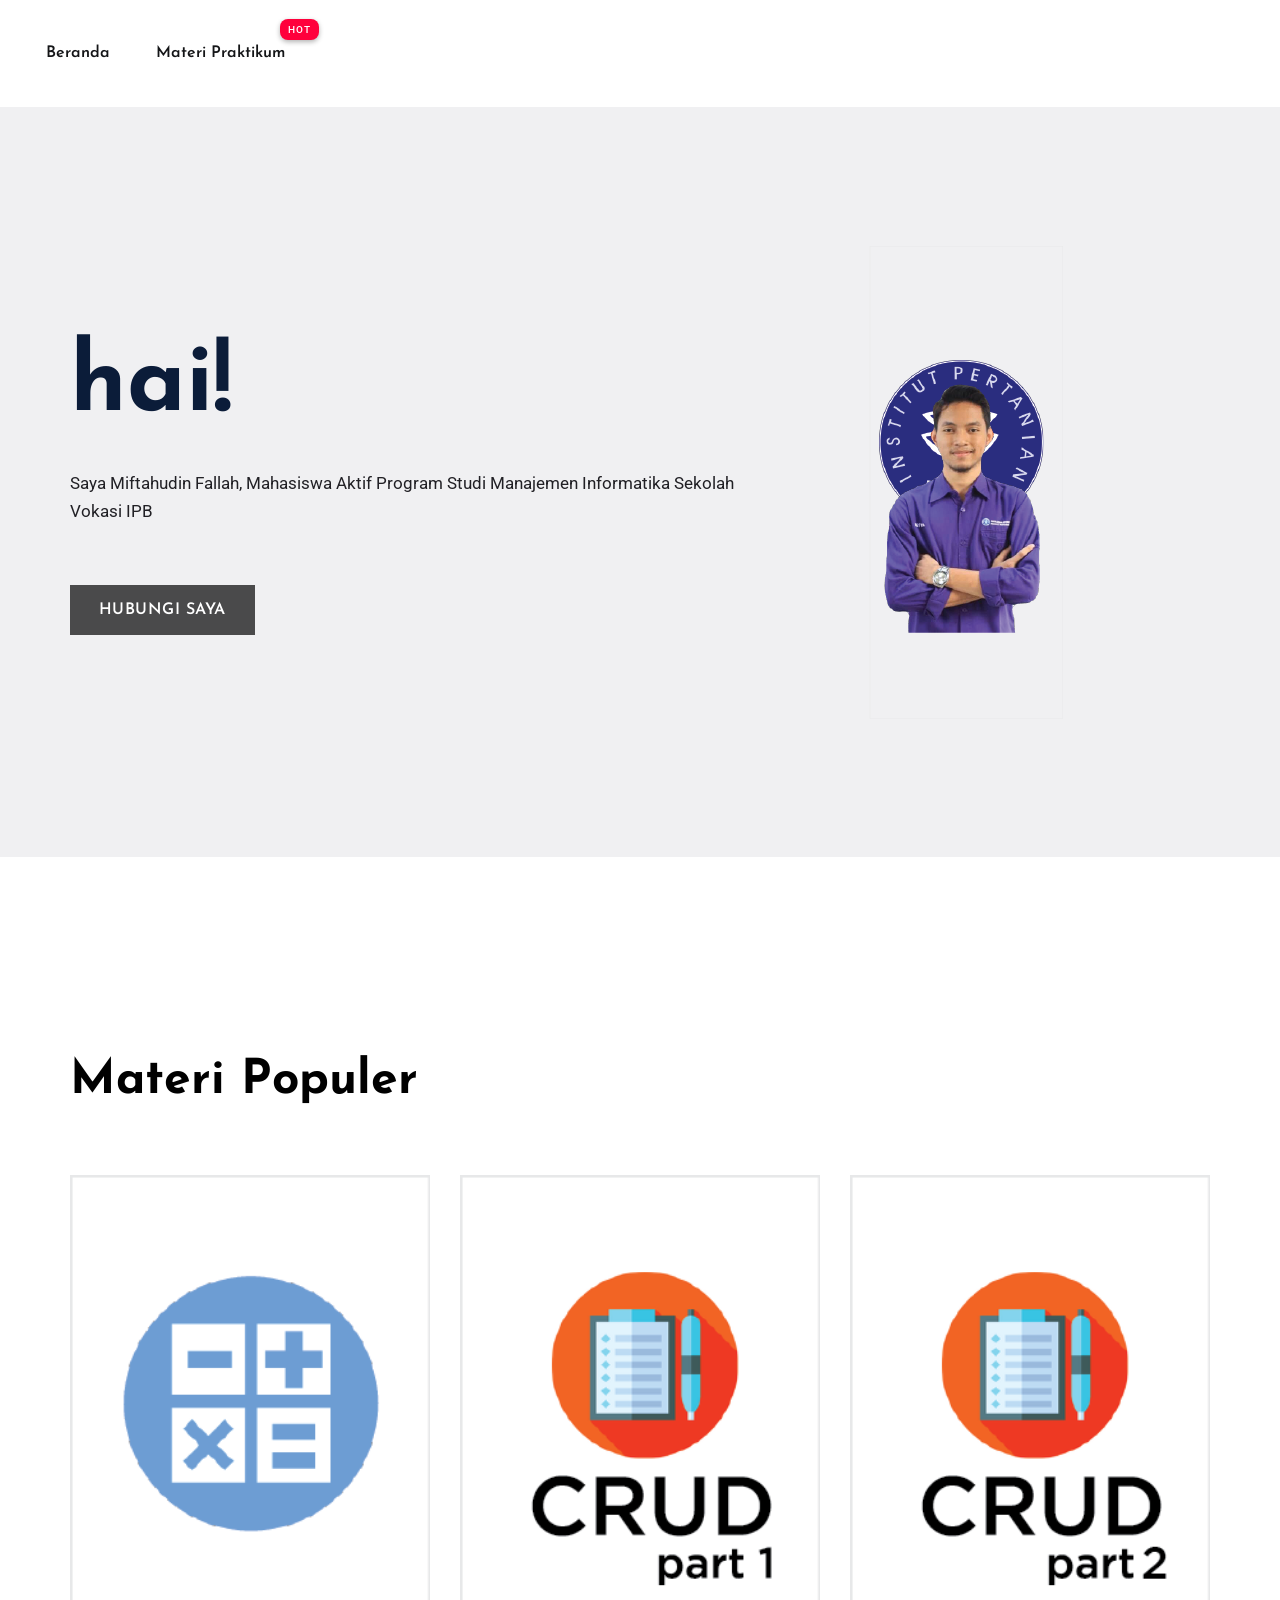
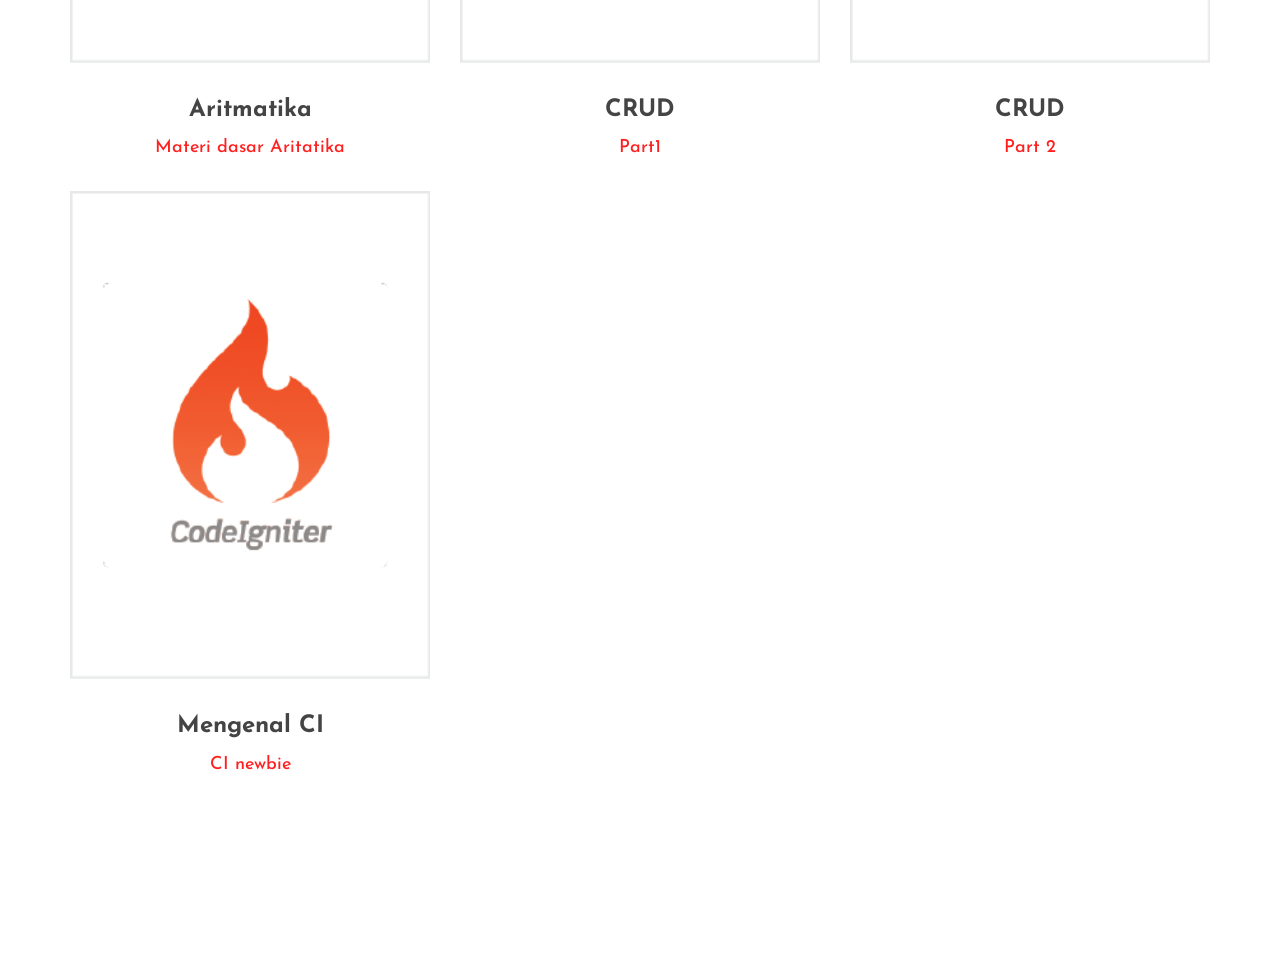
==== index.html @ 1480f1a8 "membuat file web hosting praktikum" ====
<!doctype html>
<html class="no-js" lang="zxx">
<head>
    <meta charset="utf-8">
    <meta http-equiv="x-ua-compatible" content="ie=edge">
    <title>Miftahfllh</title>
    <meta name="description" content="">
    <meta name="viewport" content="width=device-width, initial-scale=1">
    <link rel="manifest" href="site.webmanifest">
    <link rel="shortcut icon" type="image/x-icon" href="assets/img/favicon.ico">

    <!-- CSS here -->
    <link rel="stylesheet" href="assets/css/bootstrap.min.css">
    <link rel="stylesheet" href="assets/css/owl.carousel.min.css">
    <link rel="stylesheet" href="assets/css/flaticon.css">
    <link rel="stylesheet" href="assets/css/slicknav.css">
    <link rel="stylesheet" href="assets/css/animate.min.css">
    <link rel="stylesheet" href="assets/css/magnific-popup.css">
    <link rel="stylesheet" href="assets/css/fontawesome-all.min.css">
    <link rel="stylesheet" href="assets/css/themify-icons.css">
    <link rel="stylesheet" href="assets/css/slick.css">
    <link rel="stylesheet" href="assets/css/nice-select.css">
    <link rel="stylesheet" href="assets/css/style.css">
</head>

<body>
    <!--? Preloader Start -->
    <div id="preloader-active">
        <div class="preloader d-flex align-items-center justify-content-center">
            <div class="preloader-inner position-relative">
                <div class="preloader-circle"></div>
                <div class="preloader-img pere-text">
                    <img src="" alt="">
                </div>
            </div>
        </div>
    </div>
    <!-- Preloader Start -->
    <header>
        <!-- Header Start -->
        <div class="header-area">
            <div class="main-header header-sticky">
                <div class="container-fluid">
                    <div class="menu-wrapper">
                        <!-- Logo -->
                        <!--<div class="logo">
                            <a href="index.html"><img src=" alt="Responsive image"></a>
                        </div>-->
                        <!-- Main-menu -->
                        <div class="main-menu d-none d-lg-block">
                            <nav>                                                
                                <ul id="navigation">  
                                    <li><a href="index.html">Beranda</a></li>
                                    <li class="hot"><a href="#">Materi Praktikum</a>
                                        <ul class="submenu">
                                            <li><a href="prakt1_aritmatika/aritmatika.php"> Pertemuan 1 <b>Aritmatika</b></a></li>
                                            <li><a href="prakt2_crud/01_tampildata.php"> Pertemuan 2 <b>CRUD part1</b></a></li>
                                            <li><a href="prakt3_crud/01_tampildata.php"> Pertemuan 3 <b>CRUD part2</b></a></li>
                                            <li><a href="product_details.html"> Pertemuan 4 <b>Mengenal CI</b></a></li>
                                            
                                        </ul>
                                    </li>
                                    <!--<li><a href="blog.html">Blog</a>
                                        <ul class="submenu">
                                            <li><a href="blog.html">Blog</a></li>
                                            <li><a href="blog-details.html">Blog Details</a></li>
                                        </ul>
                                    </li>-->
                                </ul>
                            </nav>
                        </div>
                        <!-- Header Right -->

                        <!--<div class="header-right">
                            <ul>
                                <li>
                                    <div class="nav-search search-switch">
                                        <span class="flaticon-search"></span>
                                    </div>
                                </li>
                                <li> <a href="login.html"><span class="flaticon-user"></span></a></li>
                                <li><a href="cart.html"><span class="flaticon-shopping-cart"></span></a> </li>
                            </ul>
                        </div> -->
                    </div>
                    <!-- Mobile Menu -->
                    <div class="col-12">
                        <div class="mobile_menu d-block d-lg-none"></div>
                    </div>
                </div>
            </div>
        </div>
        <!-- Header End -->
    </header>
    <main>
        <!--? slider Area Start -->
        <div class="slider-area ">
            <div class="slider-active">
                <!-- Single Slider -->
                <div class="single-slider slider-height d-flex align-items-center slide-bg">
                    <div class="container">
                        <div class="row justify-content-between align-items-center">
                            <div class="col-xl-8 col-lg-8 col-md-8 col-sm-8">
                                <div class="hero__caption">
                                    <h1 data-animation="fadeInLeft" data-delay=".4s" data-duration="2000ms">hai!</h1>
                                    <p data-animation="fadeInLeft" data-delay=".7s" data-duration="2000ms">Saya Miftahudin Fallah, Mahasiswa Aktif Program Studi Manajemen Informatika Sekolah Vokasi IPB </p>
                                    <!-- Hero-btn -->
                                    <div class="hero__btn" data-animation="fadeInLeft" data-delay=".8s" data-duration="2000ms">
                                        <a href="https://wa.me/6285215002783" class="btn hero-btn">Hubungi Saya</a>
                                    </div>
                                </div>
                            </div>
                            <div class="col-xl-3 col-lg-3 col-md-4 col-sm-4 d-none d-sm-block">
                                <div class="hero__img" data-animation="bounceIn" data-delay=".4s">
                                    <img src="assets/img/hero/beranda.png" alt="Responsive image" class=" heartbeat">
                                </div>
                            </div>
                        </div>
                    </div>
                </div>
                <!-- Single Slider -->
                <div class="single-slider slider-height d-flex align-items-center slide-bg">
                    <div class="container">
                        <div class="row justify-content-between align-items-center">
                            <div class="col-xl-8 col-lg-8 col-md-8 col-sm-8">
                                <div class="hero__caption">
                                    <h3 data-animation="fadeInLeft" data-delay=".4s" data-duration="1000ms">Percaya tidak?</h3>
                                    <p data-animation="fadeInLeft" data-delay=".7s" data-duration="1000ms">Tidak ada yang tidak mungkin apabila kita bersungguh-sungguh "Manjadda Wajjadda"</p>
                                    <!-- Hero-btn -->
                                    <div class="hero__btn" data-animation="fadeInLeft" data-delay=".8s" data-duration="2000ms">
                                        <a href="https://wa.me/6285215002783" class="btn hero-btn">Hubungi Saya</a>
                                    </div>
                                </div>
                            </div>
                            <div class="col-xl-3 col-lg-3 col-md-4 col-sm-4 d-none d-sm-block">
                                <div class="hero__img" data-animation="bounceIn" data-delay=".4s">
                                    <img src="assets/img/hero/beranda.png" alt="Responsive image" class=" heartbeat">
                                </div>
                            </div>
                        </div>
                    </div>
                </div>
            </div>
        </div>
        <!-- slider Area End-->
        <!-- ? New Product Start -->
        <section class="new-product-area section-padding30">
            <div class="container">
                <!-- Section tittle -->
                <div class="row">
                    <div class="col-xl-12">
                        <div class="section-tittle mb-70">
                            <h2>Materi Populer</h2>
                        </div>
                    </div>
                </div>
                <div class="row">
                    <div class="col-xl-4 col-lg-4 col-md-6 col-sm-6">
                        <div class="single-new-pro mb-30 text-center">
                            <div class="product-img">
                                <img src="assets/img/hero/aritmatika.png" alt="">
                            </div>
                            <div class="product-caption">
                                <h3><a href="prakt1_aritmatika/aritmatika.php">Aritmatika</a></h3>
                                <span>Materi dasar Aritatika</span>
                            </div>
                        </div>
                    </div>
                    <div class="col-xl-4 col-lg-4 col-md-6 col-sm-6">
                        <div class="single-new-pro mb-30 text-center">
                            <div class="product-img">
                                <img src="assets/img/hero/crud1.png" alt="">
                            </div>
                            <div class="product-caption">
                                <h3><a href="prakt2_crud/01_tampildata.php">CRUD</a></h3>
                                <span>Part1</span>
                            </div>
                        </div>
                    </div>
                    <div class="col-xl-4 col-lg-4 col-md-6 col-sm-6">
                        <div class="single-new-pro mb-30 text-center">
                            <div class="product-img">
                                <img src="assets/img/hero/crud2.png" alt="">
                            </div>
                            <div class="product-caption">
                                <h3><a href="prakt3_crud/01_tampildata.php">CRUD</a></h3>
                                <span>Part 2</span>
                            </div>
                        </div>
                    </div>
                    <div class="col-xl-4 col-lg-4 col-md-6 col-sm-6">
                        <div class="single-new-pro mb-30 text-center">
                            <div class="product-img">
                                <img src="assets/img/hero/ci.png" alt="">
                            </div>
                            <div class="product-caption">
                                <h3><a href="prakt3_crud/01_tampildata.php">Mengenal CI</a></h3>
                                <span>CI newbie</span>
                            </div>
                        </div>
                    </div>
                </div>
            </div>
        </section>
        <!--  New Product End -->
        <!--? Video Area Start -->
        <!--<div class="video-area">
            <div class="container-fluid">
                <div class="row align-items-center">
                    <div class="col-lg-12">
                    <div class="video-wrap">
                        <div class="play-btn "><a class="popup-video" href="https://www.youtube.com/watch?v=KMc6DyEJp04"><i class="fas fa-play"></i></a></div>
                    </div>
                    </div>
                </div>
            </div>
        </div> -->
        <!-- Video Area End -->
    </main>
    <footer>
                
    </footer>
    <!--? Search model Begin -->
    <div class="search-model-box">
        <div class="h-100 d-flex align-items-center justify-content-center">
            <div class="search-close-btn">+</div>
            <form class="search-model-form">
                <input type="text" id="search-input" placeholder="Searching key.....">
            </form>
        </div>
    </div>
    <!-- Search model end -->

    <!-- JS here -->

    <script src="./assets/js/vendor/modernizr-3.5.0.min.js"></script>
    <!-- Jquery, Popper, Bootstrap -->
    <script src="./assets/js/vendor/jquery-1.12.4.min.js"></script>
    <script src="./assets/js/popper.min.js"></script>
    <script src="./assets/js/bootstrap.min.js"></script>
    <!-- Jquery Mobile Menu -->
    <script src="./assets/js/jquery.slicknav.min.js"></script>

    <!-- Jquery Slick , Owl-Carousel Plugins -->
    <script src="./assets/js/owl.carousel.min.js"></script>
    <script src="./assets/js/slick.min.js"></script>

    <!-- One Page, Animated-HeadLin -->
    <script src="./assets/js/wow.min.js"></script>
    <script src="./assets/js/animated.headline.js"></script>
    <script src="./assets/js/jquery.magnific-popup.js"></script>

    <!-- Scrollup, nice-select, sticky -->
    <script src="./assets/js/jquery.scrollUp.min.js"></script>
    <script src="./assets/js/jquery.nice-select.min.js"></script>
    <script src="./assets/js/jquery.sticky.js"></script>
    
    <!-- contact js -->
    <script src="./assets/js/contact.js"></script>
    <script src="./assets/js/jquery.form.js"></script>
    <script src="./assets/js/jquery.validate.min.js"></script>
    <script src="./assets/js/mail-script.js"></script>
    <script src="./assets/js/jquery.ajaxchimp.min.js"></script>
    
    <!-- Jquery Plugins, main Jquery -->	
    <script src="./assets/js/plugins.js"></script>
    <script src="./assets/js/main.js"></script>
    
</body>
</html>
---- assets/css/flaticon.css ----
/*
  	Flaticon icon font: Flaticon
  	Creation date: 19/04/2020 06:48
  	*/

@font-face {
  font-family: "Flaticon";
  src: url("../fonts/Flaticon.eot");
  src: url("../fonts/Flaticon.eot?#iefix") format("embedded-opentype"),
       url("../fonts/Flaticon.woff2") format("woff2"),
       url("../fonts/Flaticon.woff") format("woff"),
       url("../fonts/Flaticon.ttf") format("truetype"),
       url("../fonts/Flaticon.svg#Flaticon") format("svg");
  font-weight: normal;
  font-style: normal;
}

@media screen and (-webkit-min-device-pixel-ratio:0) {
  @font-face {
    font-family: "Flaticon";
    src: url("../fonts/Flaticon.svg#Flaticon") format("svg");
  }
}

[class^="flaticon-"]:before, [class*=" flaticon-"]:before,
[class^="flaticon-"]:after, [class*=" flaticon-"]:after {   
  font-family: Flaticon;
font-style: normal;
}

.flaticon-search:before { content: "\f100"; }
.flaticon-shopping-cart:before { content: "\f101"; }
.flaticon-user:before { content: "\f102"; }
.flaticon-heart:before { content: "\f103"; }
.flaticon-arrow:before { content: "\f104"; }
---- assets/css/themify-icons.css ----
@font-face {
	font-family: 'themify';
	src:url('../fonts/themify.eot?-fvbane');


	src:url('../fonts/themify.eot?#iefix-fvbane') format('embedded-opentype'),
		url('../fonts/themify.woff?-fvbane') format('woff'),
		url('../fonts/themify.ttf?-fvbane') format('truetype'),
		url('../fonts/themify.svg?-fvbane#themify') format('svg');
	font-weight: normal;
	font-style: normal;
}

[class^="ti-"], [class*=" ti-"] {
	font-family: 'themify';
	speak: none;
	font-style: normal;
	font-weight: normal;
	font-variant: normal;
	text-transform: none;
	line-height: 1;

	/* Better Font Rendering =========== */
	-webkit-font-smoothing: antialiased;
	-moz-osx-font-smoothing: grayscale;
}

.ti-wand:before {
	content: "\e600";
}
.ti-volume:before {
	content: "\e601";
}
.ti-user:before {
	content: "\e602";
}
.ti-unlock:before {
	content: "\e603";
}
.ti-unlink:before {
	content: "\e604";
}
.ti-trash:before {
	content: "\e605";
}
.ti-thought:before {
	content: "\e606";
}
.ti-target:before {
	content: "\e607";
}
.ti-tag:before {
	content: "\e608";
}
.ti-tablet:before {
	content: "\e609";
}
.ti-star:before {
	content: "\e60a";
}
.ti-spray:before {
	content: "\e60b";
}
.ti-signal:before {
	content: "\e60c";
}
.ti-shopping-cart:before {
	content: "\e60d";
}
.ti-shopping-cart-full:before {
	content: "\e60e";
}
.ti-settings:before {
	content: "\e60f";
}
.ti-search:before {
	content: "\e610";
}
.ti-zoom-in:before {
	content: "\e611";
}
.ti-zoom-out:before {
	content: "\e612";
}
.ti-cut:before {
	content: "\e613";
}
.ti-ruler:before {
	content: "\e614";
}
.ti-ruler-pencil:before {
	content: "\e615";
}
.ti-ruler-alt:before {
	content: "\e616";
}
.ti-bookmark:before {
	content: "\e617";
}
.ti-bookmark-alt:before {
	content: "\e618";
}
.ti-reload:before {
	content: "\e619";
}
.ti-plus:before {
	content: "\e61a";
}
.ti-pin:before {
	content: "\e61b";
}
.ti-pencil:before {
	content: "\e61c";
}
.ti-pencil-alt:before {
	content: "\e61d";
}
.ti-paint-roller:before {
	content: "\e61e";
}
.ti-paint-bucket:before {
	content: "\e61f";
}
.ti-na:before {
	content: "\e620";
}
.ti-mobile:before {
	content: "\e621";
}
.ti-minus:before {
	content: "\e622";
}
.ti-medall:before {
	content: "\e623";
}
.ti-medall-alt:before {
	content: "\e624";
}
.ti-marker:before {
	content: "\e625";
}
.ti-marker-alt:before {
	content: "\e626";
}
.ti-arrow-up:before {
	content: "\e627";
}
.ti-arrow-right:before {
	content: "\e628";
}
.ti-arrow-left:before {
	content: "\e629";
}
.ti-arrow-down:before {
	content: "\e62a";
}
.ti-lock:before {
	content: "\e62b";
}
.ti-location-arrow:before {
	content: "\e62c";
}
.ti-link:before {
	content: "\e62d";
}
.ti-layout:before {
	content: "\e62e";
}
.ti-layers:before {
	content: "\e62f";
}
.ti-layers-alt:before {
	content: "\e630";
}
.ti-key:before {
	content: "\e631";
}
.ti-import:before {
	content: "\e632";
}
.ti-image:before {
	content: "\e633";
}
.ti-heart:before {
	content: "\e634";
}
.ti-heart-broken:before {
	content: "\e635";
}
.ti-hand-stop:before {
	content: "\e636";
}
.ti-hand-open:before {
	content: "\e637";
}
.ti-hand-drag:before {
	content: "\e638";
}
.ti-folder:before {
	content: "\e639";
}
.ti-flag:before {
	content: "\e63a";
}
.ti-flag-alt:before {
	content: "\e63b";
}
.ti-flag-alt-2:before {
	content: "\e63c";
}
.ti-eye:before {
	content: "\e63d";
}
.ti-export:before {
	content: "\e63e";
}
.ti-exchange-vertical:before {
	content: "\e63f";
}
.ti-desktop:before {
	content: "\e640";
}
.ti-cup:before {
	content: "\e641";
}
.ti-crown:before {
	content: "\e642";
}
.ti-comments:before {
	content: "\e643";
}
.ti-comment:before {
	content: "\e644";
}
.ti-comment-alt:before {
	content: "\e645";
}
.ti-close:before {
	content: "\e646";
}
.ti-clip:before {
	content: "\e647";
}
.ti-angle-up:before {
	content: "\e648";
}
.ti-angle-right:before {
	content: "\e649";
}
.ti-angle-left:before {
	content: "\e64a";
}
.ti-angle-down:before {
	content: "\e64b";
}
.ti-check:before {
	content: "\e64c";
}
.ti-check-box:before {
	content: "\e64d";
}
.ti-camera:before {
	content: "\e64e";
}
.ti-announcement:before {
	content: "\e64f";
}
.ti-brush:before {
	content: "\e650";
}
.ti-briefcase:before {
	content: "\e651";
}
.ti-bolt:before {
	content: "\e652";
}
.ti-bolt-alt:before {
	content: "\e653";
}
.ti-blackboard:before {
	content: "\e654";
}
.ti-bag:before {
	content: "\e655";
}
.ti-move:before {
	content: "\e656";
}
.ti-arrows-vertical:before {
	content: "\e657";
}
.ti-arrows-horizontal:before {
	content: "\e658";
}
.ti-fullscreen:before {
	content: "\e659";
}
.ti-arrow-top-right:before {
	content: "\e65a";
}
.ti-arrow-top-left:before {
	content: "\e65b";
}
.ti-arrow-circle-up:before {
	content: "\e65c";
}
.ti-arrow-circle-right:before {
	content: "\e65d";
}
.ti-arrow-circle-left:before {
	content: "\e65e";
}
.ti-arrow-circle-down:before {
	content: "\e65f";
}
.ti-angle-double-up:before {
	content: "\e660";
}
.ti-angle-double-right:before {
	content: "\e661";
}
.ti-angle-double-left:before {
	content: "\e662";
}
.ti-angle-double-down:before {
	content: "\e663";
}
.ti-zip:before {
	content: "\e664";
}
.ti-world:before {
	content: "\e665";
}
.ti-wheelchair:before {
	content: "\e666";
}
.ti-view-list:before {
	content: "\e667";
}
.ti-view-list-alt:before {
	content: "\e668";
}
.ti-view-grid:before {
	content: "\e669";
}
.ti-uppercase:before {
	content: "\e66a";
}
.ti-upload:before {
	content: "\e66b";
}
.ti-underline:before {
	content: "\e66c";
}
.ti-truck:before {
	content: "\e66d";
}
.ti-timer:before {
	content: "\e66e";
}
.ti-ticket:before {
	content: "\e66f";
}
.ti-thumb-up:before {
	content: "\e670";
}
.ti-thumb-down:before {
	content: "\e671";
}
.ti-text:before {
	content: "\e672";
}
.ti-stats-up:before {
	content: "\e673";
}
.ti-stats-down:before {
	content: "\e674";
}
.ti-split-v:before {
	content: "\e675";
}
.ti-split-h:before {
	content: "\e676";
}
.ti-smallcap:before {
	content: "\e677";
}
.ti-shine:before {
	content: "\e678";
}
.ti-shift-right:before {
	content: "\e679";
}
.ti-shift-left:before {
	content: "\e67a";
}
.ti-shield:before {
	content: "\e67b";
}
.ti-notepad:before {
	content: "\e67c";
}
.ti-server:before {
	content: "\e67d";
}
.ti-quote-right:before {
	content: "\e67e";
}
.ti-quote-left:before {
	content: "\e67f";
}
.ti-pulse:before {
	content: "\e680";
}
.ti-printer:before {
	content: "\e681";
}
.ti-power-off:before {
	content: "\e682";
}
.ti-plug:before {
	content: "\e683";
}
.ti-pie-chart:before {
	content: "\e684";
}
.ti-paragraph:before {
	content: "\e685";
}
.ti-panel:before {
	content: "\e686";
}
.ti-package:before {
	content: "\e687";
}
.ti-music:before {
	content: "\e688";
}
.ti-music-alt:before {
	content: "\e689";
}
.ti-mouse:before {
	content: "\e68a";
}
.ti-mouse-alt:before {
	content: "\e68b";
}
.ti-money:before {
	content: "\e68c";
}
.ti-microphone:before {
	content: "\e68d";
}
.ti-menu:before {
	content: "\e68e";
}
.ti-menu-alt:before {
	content: "\e68f";
}
.ti-map:before {
	content: "\e690";
}
.ti-map-alt:before {
	content: "\e691";
}
.ti-loop:before {
	content: "\e692";
}
.ti-location-pin:before {
	content: "\e693";
}
.ti-list:before {
	content: "\e694";
}
.ti-light-bulb:before {
	content: "\e695";
}
.ti-Italic:before {
	content: "\e696";
}
.ti-info:before {
	content: "\e697";
}
.ti-infinite:before {
	content: "\e698";
}
.ti-id-badge:before {
	content: "\e699";
}
.ti-hummer:before {
	content: "\e69a";
}
.ti-home:before {
	content: "\e69b";
}
.ti-help:before {
	content: "\e69c";
}
.ti-headphone:before {
	content: "\e69d";
}
.ti-harddrives:before {
	content: "\e69e";
}
.ti-harddrive:before {
	content: "\e69f";
}
.ti-gift:before {
	content: "\e6a0";
}
.ti-game:before {
	content: "\e6a1";
}
.ti-filter:before {
	content: "\e6a2";
}
.ti-files:before {
	content: "\e6a3";
}
.ti-file:before {
	content: "\e6a4";
}
.ti-eraser:before {
	content: "\e6a5";
}
.ti-envelope:before {
	content: "\e6a6";
}
.ti-download:before {
	content: "\e6a7";
}
.ti-direction:before {
	content: "\e6a8";
}
.ti-direction-alt:before {
	content: "\e6a9";
}
.ti-dashboard:before {
	content: "\e6aa";
}
.ti-control-stop:before {
	content: "\e6ab";
}
.ti-control-shuffle:before {
	content: "\e6ac";
}
.ti-control-play:before {
	content: "\e6ad";
}
.ti-control-pause:before {
	content: "\e6ae";
}
.ti-control-forward:before {
	content: "\e6af";
}
.ti-control-backward:before {
	content: "\e6b0";
}
.ti-cloud:before {
	content: "\e6b1";
}
.ti-cloud-up:before {
	content: "\e6b2";
}
.ti-cloud-down:before {
	content: "\e6b3";
}
.ti-clipboard:before {
	content: "\e6b4";
}
.ti-car:before {
	content: "\e6b5";
}
.ti-calendar:before {
	content: "\e6b6";
}
.ti-book:before {
	content: "\e6b7";
}
.ti-bell:before {
	content: "\e6b8";
}
.ti-basketball:before {
	content: "\e6b9";
}
.ti-bar-chart:before {
	content: "\e6ba";
}
.ti-bar-chart-alt:before {
	content: "\e6bb";
}
.ti-back-right:before {
	content: "\e6bc";
}
.ti-back-left:before {
	content: "\e6bd";
}
.ti-arrows-corner:before {
	content: "\e6be";
}
.ti-archive:before {
	content: "\e6bf";
}
.ti-anchor:before {
	content: "\e6c0";
}
.ti-align-right:before {
	content: "\e6c1";
}
.ti-align-left:before {
	content: "\e6c2";
}
.ti-align-justify:before {
	content: "\e6c3";
}
.ti-align-center:before {
	content: "\e6c4";
}
.ti-alert:before {
	content: "\e6c5";
}
.ti-alarm-clock:before {
	content: "\e6c6";
}
.ti-agenda:before {
	content: "\e6c7";
}
.ti-write:before {
	content: "\e6c8";
}
.ti-window:before {
	content: "\e6c9";
}
.ti-widgetized:before {
	content: "\e6ca";
}
.ti-widget:before {
	content: "\e6cb";
}
.ti-widget-alt:before {
	content: "\e6cc";
}
.ti-wallet:before {
	content: "\e6cd";
}
.ti-video-clapper:before {
	content: "\e6ce";
}
.ti-video-camera:before {
	content: "\e6cf";
}
.ti-vector:before {
	content: "\e6d0";
}
.ti-themify-logo:before {
	content: "\e6d1";
}
.ti-themify-favicon:before {
	content: "\e6d2";
}
.ti-themify-favicon-alt:before {
	content: "\e6d3";
}
.ti-support:before {
	content: "\e6d4";
}
.ti-stamp:before {
	content: "\e6d5";
}
.ti-split-v-alt:before {
	content: "\e6d6";
}
.ti-slice:before {
	content: "\e6d7";
}
.ti-shortcode:before {
	content: "\e6d8";
}
.ti-shift-right-alt:before {
	content: "\e6d9";
}
.ti-shift-left-alt:before {
	content: "\e6da";
}
.ti-ruler-alt-2:before {
	content: "\e6db";
}
.ti-receipt:before {
	content: "\e6dc";
}
.ti-pin2:before {
	content: "\e6dd";
}
.ti-pin-alt:before {
	content: "\e6de";
}
.ti-pencil-alt2:before {
	content: "\e6df";
}
.ti-palette:before {
	content: "\e6e0";
}
.ti-more:before {
	content: "\e6e1";
}
.ti-more-alt:before {
	content: "\e6e2";
}
.ti-microphone-alt:before {
	content: "\e6e3";
}
.ti-magnet:before {
	content: "\e6e4";
}
.ti-line-double:before {
	content: "\e6e5";
}
.ti-line-dotted:before {
	content: "\e6e6";
}
.ti-line-dashed:before {
	content: "\e6e7";
}
.ti-layout-width-full:before {
	content: "\e6e8";
}
.ti-layout-width-default:before {
	content: "\e6e9";
}
.ti-layout-width-default-alt:before {
	content: "\e6ea";
}
.ti-layout-tab:before {
	content: "\e6eb";
}
.ti-layout-tab-window:before {
	content: "\e6ec";
}
.ti-layout-tab-v:before {
	content: "\e6ed";
}
.ti-layout-tab-min:before {
	content: "\e6ee";
}
.ti-layout-slider:before {
	content: "\e6ef";
}
.ti-layout-slider-alt:before {
	content: "\e6f0";
}
.ti-layout-sidebar-right:before {
	content: "\e6f1";
}
.ti-layout-sidebar-none:before {
	content: "\e6f2";
}
.ti-layout-sidebar-left:before {
	content: "\e6f3";
}
.ti-layout-placeholder:before {
	content: "\e6f4";
}
.ti-layout-menu:before {
	content: "\e6f5";
}
.ti-layout-menu-v:before {
	content: "\e6f6";
}
.ti-layout-menu-separated:before {
	content: "\e6f7";
}
.ti-layout-menu-full:before {
	content: "\e6f8";
}
.ti-layout-media-right-alt:before {
	content: "\e6f9";
}
.ti-layout-media-right:before {
	content: "\e6fa";
}
.ti-layout-media-overlay:before {
	content: "\e6fb";
}
.ti-layout-media-overlay-alt:before {
	content: "\e6fc";
}
.ti-layout-media-overlay-alt-2:before {
	content: "\e6fd";
}
.ti-layout-media-left-alt:before {
	content: "\e6fe";
}
.ti-layout-media-left:before {
	content: "\e6ff";
}
.ti-layout-media-center-alt:before {
	content: "\e700";
}
.ti-layout-media-center:before {
	content: "\e701";
}
.ti-layout-list-thumb:before {
	content: "\e702";
}
.ti-layout-list-thumb-alt:before {
	content: "\e703";
}
.ti-layout-list-post:before {
	content: "\e704";
}
.ti-layout-list-large-image:before {
	content: "\e705";
}
.ti-layout-line-solid:before {
	content: "\e706";
}
.ti-layout-grid4:before {
	content: "\e707";
}
.ti-layout-grid3:before {
	content: "\e708";
}
.ti-layout-grid2:before {
	content: "\e709";
}
.ti-layout-grid2-thumb:before {
	content: "\e70a";
}
.ti-layout-cta-right:before {
	content: "\e70b";
}
.ti-layout-cta-left:before {
	content: "\e70c";
}
.ti-layout-cta-center:before {
	content: "\e70d";
}
.ti-layout-cta-btn-right:before {
	content: "\e70e";
}
.ti-layout-cta-btn-left:before {
	content: "\e70f";
}
.ti-layout-column4:before {
	content: "\e710";
}
.ti-layout-column3:before {
	content: "\e711";
}
.ti-layout-column2:before {
	content: "\e712";
}
.ti-layout-accordion-separated:before {
	content: "\e713";
}
.ti-layout-accordion-merged:before {
	content: "\e714";
}
.ti-layout-accordion-list:before {
	content: "\e715";
}
.ti-ink-pen:before {
	content: "\e716";
}
.ti-info-alt:before {
	content: "\e717";
}
.ti-help-alt:before {
	content: "\e718";
}
.ti-headphone-alt:before {
	content: "\e719";
}
.ti-hand-point-up:before {
	content: "\e71a";
}
.ti-hand-point-right:before {
	content: "\e71b";
}
.ti-hand-point-left:before {
	content: "\e71c";
}
.ti-hand-point-down:before {
	content: "\e71d";
}
.ti-gallery:before {
	content: "\e71e";
}
.ti-face-smile:before {
	content: "\e71f";
}
.ti-face-sad:before {
	content: "\e720";
}
.ti-credit-card:before {
	content: "\e721";
}
.ti-control-skip-forward:before {
	content: "\e722";
}
.ti-control-skip-backward:before {
	content: "\e723";
}
.ti-control-record:before {
	content: "\e724";
}
.ti-control-eject:before {
	content: "\e725";
}
.ti-comments-smiley:before {
	content: "\e726";
}
.ti-brush-alt:before {
	content: "\e727";
}
.ti-youtube:before {
	content: "\e728";
}
.ti-vimeo:before {
	content: "\e729";
}
.ti-twitter:before {
	content: "\e72a";
}
.ti-time:before {
	content: "\e72b";
}
.ti-tumblr:before {
	content: "\e72c";
}
.ti-skype:before {
	content: "\e72d";
}
.ti-share:before {
	content: "\e72e";
}
.ti-share-alt:before {
	content: "\e72f";
}
.ti-rocket:before {
	content: "\e730";
}
.ti-pinterest:before {
	content: "\e731";
}
.ti-new-window:before {
	content: "\e732";
}
.ti-microsoft:before {
	content: "\e733";
}
.ti-list-ol:before {
	content: "\e734";
}
.ti-linkedin:before {
	content: "\e735";
}
.ti-layout-sidebar-2:before {
	content: "\e736";
}
.ti-layout-grid4-alt:before {
	content: "\e737";
}
.ti-layout-grid3-alt:before {
	content: "\e738";
}
.ti-layout-grid2-alt:before {
	content: "\e739";
}
.ti-layout-column4-alt:before {
	content: "\e73a";
}
.ti-layout-column3-alt:before {
	content: "\e73b";
}
.ti-layout-column2-alt:before {
	content: "\e73c";
}
.ti-instagram:before {
	content: "\e73d";
}
.ti-google:before {
	content: "\e73e";
}
.ti-github:before {
	content: "\e73f";
}
.ti-flickr:before {
	content: "\e740";
}
.ti-facebook:before {
	content: "\e741";
}
.ti-dropbox:before {
	content: "\e742";
}
.ti-dribbble:before {
	content: "\e743";
}
.ti-apple:before {
	content: "\e744";
}
.ti-android:before {
	content: "\e745";
}
.ti-save:before {
	content: "\e746";
}
.ti-save-alt:before {
	content: "\e747";
}
.ti-yahoo:before {
	content: "\e748";
}
.ti-wordpress:before {
	content: "\e749";
}
.ti-vimeo-alt:before {
	content: "\e74a";
}
.ti-twitter-alt:before {
	content: "\e74b";
}
.ti-tumblr-alt:before {
	content: "\e74c";
}
.ti-trello:before {
	content: "\e74d";
}
.ti-stack-overflow:before {
	content: "\e74e";
}
.ti-soundcloud:before {
	content: "\e74f";
}
.ti-sharethis:before {
	content: "\e750";
}
.ti-sharethis-alt:before {
	content: "\e751";
}
.ti-reddit:before {
	content: "\e752";
}
.ti-pinterest-alt:before {
	content: "\e753";
}
.ti-microsoft-alt:before {
	content: "\e754";
}
.ti-linux:before {
	content: "\e755";
}
.ti-jsfiddle:before {
	content: "\e756";
}
.ti-joomla:before {
	content: "\e757";
}
.ti-html5:before {
	content: "\e758";
}
.ti-flickr-alt:before {
	content: "\e759";
}
.ti-email:before {
	content: "\e75a";
}
.ti-drupal:before {
	content: "\e75b";
}
.ti-dropbox-alt:before {
	content: "\e75c";
}
.ti-css3:before {
	content: "\e75d";
}
.ti-rss:before {
	content: "\e75e";
}
.ti-rss-alt:before {
	content: "\e75f";
}
---- assets/css/nice-select.css ----
.nice-select {
  -webkit-tap-highlight-color: transparent;
  background-color: #fff;
  border-radius: 5px;
  border: solid 1px #e8e8e8;
  box-sizing: border-box;
  clear: both;
  cursor: pointer;
  display: block;
  float: left;
  font-family: inherit;
  font-size: 14px;
  font-weight: normal;
  height: 42px;
  line-height: 40px;
  outline: none;
  padding-left: 18px;
  padding-right: 30px;
  position: relative;
  text-align: left !important;
  -webkit-transition: all 0.2s ease-in-out;
  transition: all 0.2s ease-in-out;
  -webkit-user-select: none;
     -moz-user-select: none;
      -ms-user-select: none;
          user-select: none;
  white-space: nowrap;
  width: auto; }
  .nice-select:hover {
    border-color: #dbdbdb; }
  .nice-select:active, .nice-select.open, .nice-select:focus {
    border-color: #999; }
  .nice-select:after {
    border-bottom: 2px solid #999;
    border-right: 2px solid #999;
    content: '';
    display: block;
    height: 5px;
    margin-top: -4px;
    pointer-events: none;
    position: absolute;
    right: 12px;
    top: 50%;
    -webkit-transform-origin: 66% 66%;
        -ms-transform-origin: 66% 66%;
            transform-origin: 66% 66%;
    -webkit-transform: rotate(45deg);
        -ms-transform: rotate(45deg);
            transform: rotate(45deg);
    -webkit-transition: all 0.15s ease-in-out;
    transition: all 0.15s ease-in-out;
    width: 5px; }
  .nice-select.open:after {
    -webkit-transform: rotate(-135deg);
        -ms-transform: rotate(-135deg);
            transform: rotate(-135deg); }
  .nice-select.open .list {
    opacity: 1;
    pointer-events: auto;
    -webkit-transform: scale(1) translateY(0);
        -ms-transform: scale(1) translateY(0);
            transform: scale(1) translateY(0); }
  .nice-select.disabled {
    border-color: #ededed;
    color: #999;
    pointer-events: none; }
    .nice-select.disabled:after {
      border-color: #cccccc; }
  .nice-select.wide {
    width: 100%; }
    .nice-select.wide .list {
      left: 0 !important;
      right: 0 !important; }
  .nice-select.right {
    float: right; }
    .nice-select.right .list {
      left: auto;
      right: 0; }
  .nice-select.small {
    font-size: 12px;
    height: 36px;
    line-height: 34px; }
    .nice-select.small:after {
      height: 4px;
      width: 4px; }
    .nice-select.small .option {
      line-height: 34px;
      min-height: 34px; }
  .nice-select .list {
    background-color: #fff;
    border-radius: 5px;
    box-shadow: 0 0 0 1px rgba(68, 68, 68, 0.11);
    box-sizing: border-box;
    margin-top: 4px;
    opacity: 0;
    overflow: hidden;
    padding: 0;
    pointer-events: none;
    position: absolute;
    top: 100%;
    left: 0;
    -webkit-transform-origin: 50% 0;
        -ms-transform-origin: 50% 0;
            transform-origin: 50% 0;
    -webkit-transform: scale(0.75) translateY(-21px);
        -ms-transform: scale(0.75) translateY(-21px);
            transform: scale(0.75) translateY(-21px);
    -webkit-transition: all 0.2s cubic-bezier(0.5, 0, 0, 1.25), opacity 0.15s ease-out;
    transition: all 0.2s cubic-bezier(0.5, 0, 0, 1.25), opacity 0.15s ease-out;
    z-index: 9; }
    .nice-select .list:hover .option:not(:hover) {
      background-color: transparent !important; }
  .nice-select .option {
    cursor: pointer;
    font-weight: 400;
    line-height: 40px;
    list-style: none;
    min-height: 40px;
    outline: none;
    padding-left: 18px;
    padding-right: 29px;
    text-align: left;
    -webkit-transition: all 0.2s;
    transition: all 0.2s; }
    .nice-select .option:hover, .nice-select .option.focus, .nice-select .option.selected.focus {
      background-color: #f6f6f6; }
    .nice-select .option.selected {
      font-weight: bold; }
    .nice-select .option.disabled {
      background-color: transparent;
      color: #999;
      cursor: default; }

.no-csspointerevents .nice-select .list {
  display: none; }

.no-csspointerevents .nice-select.open .list {
  display: block; }
---- assets/css/style.css ----
@import url("https://fonts.googleapis.com/css?family=Josefin+Sans:200,300,400,500,600,700|Roboto:100,300,400,500,700&display=swap");.white-bg{background:#ffffff}.gray-bg{background:#f5f5f5}.gray-bg{background:#f7f7fd}.white-bg{background:#fff}.black-bg{background:#16161a}.theme-bg{background:#ff2020}.brand-bg{background:#f1f4fa}.testimonial-bg{background:#f9fafc}.white-color{color:#fff}.black-color{color:#16161a}.theme-color{color:#ff2020}.boxed-btn{background:#fff;color:#fff !important;display:inline-block;padding:18px 44px;font-family:"Josefin Sans",sans-serif;font-size:14px;font-weight:400;border:0;border:1px solid #ff2020;letter-spacing:3px;text-align:center;text-transform:uppercase;cursor:pointer}.boxed-btn:hover{background:#ff2020;color:#000 !important;border:1px solid #ff2020}.boxed-btn:focus{outline:none}.boxed-btn.large-width{width:220px}[data-overlay]{position:relative;background-size:cover;background-repeat:no-repeat;background-position:center center}[data-overlay]::before{position:absolute;left:0;top:0;right:0;bottom:0;content:""}[data-opacity="1"]::before{opacity:0.1}[data-opacity="2"]::before{opacity:0.2}[data-opacity="3"]::before{opacity:0.3}[data-opacity="4"]::before{opacity:0.4}[data-opacity="5"]::before{opacity:0.5}[data-opacity="6"]::before{opacity:0.6}[data-opacity="7"]::before{opacity:0.7}[data-opacity="8"]::before{opacity:0.8}[data-opacity="9"]::before{opacity:0.9}body{font-family:"Roboto",sans-serif;font-weight:normal;font-style:normal}h1,h2,h3,h4,h5,h6{font-family:"Josefin Sans",sans-serif;color:#0b1c39;margin-top:0px;font-style:normal;font-weight:500;text-transform:normal}p{font-family:"Roboto",sans-serif;color:#777;font-size:16px;line-height:30px;margin-bottom:15px;font-weight:normal}span{font-family:"Josefin Sans",sans-serif}.bg-img-1{background-image:url(../img/slider/slider-img-1.jpg)}.bg-img-2{background-image:url(../img/background-img/bg-img-2.jpg)}.cta-bg-1{background-image:url(../img/background-img/bg-img-3.jpg)}.img{max-width:100%;-webkit-transition:all .3s ease-out 0s;-moz-transition:all .3s ease-out 0s;-ms-transition:all .3s ease-out 0s;-o-transition:all .3s ease-out 0s;transition:all .3s ease-out 0s}.f-left{float:left}.f-right{float:right}.fix{overflow:hidden}.clear{clear:both}a,.button{-webkit-transition:all .3s ease-out 0s;-moz-transition:all .3s ease-out 0s;-ms-transition:all .3s ease-out 0s;-o-transition:all .3s ease-out 0s;transition:all .3s ease-out 0s}a:focus,.button:focus{text-decoration:none;outline:none}ul{list-style:none;margin:0;padding:0}a{color:#635c5c}a:hover{color:#fff}a:focus,a:hover,.portfolio-cat a:hover,.footer -menu li a:hover{text-decoration:none}a,button{color:#fff;outline:medium none}button:focus,input:focus,input:focus,textarea,textarea:focus{outline:0}.uppercase{text-transform:uppercase}input:focus::-moz-placeholder{opacity:0;-webkit-transition:.4s;-o-transition:.4s;transition:.4s}.capitalize{text-transform:capitalize}.theme-overlay{position:relative}.theme-overlay::before{background:#1696e7 none repeat scroll 0 0;content:"";height:100%;left:0;opacity:0.6;position:absolute;top:0;width:100%}.overlay{position:relative;z-index:0}.overlay::before{position:absolute;content:"";top:0;left:0;width:100%;height:100%;z-index:-1}.overlay2{position:relative;z-index:0}.overlay2::before{position:absolute;content:"";background-color:#2E2200;top:0;left:0;width:100%;height:100%;z-index:-1;opacity:0.5}.section-padding{padding-top:120px;padding-bottom:120px}.separator{border-top:1px solid #f2f2f2}.mb-90{margin-bottom:90px}@media (max-width: 767px){.mb-90{margin-bottom:30px}}@media (min-width: 768px) and (max-width: 991px){.mb-90{margin-bottom:45px}}.owl-carousel .owl-nav div{background:rgba(255,255,255,0.8) none repeat scroll 0 0;height:40px;left:20px;line-height:40px;font-size:22px;color:#646464;opacity:1;visibility:visible;position:absolute;text-align:center;top:50%;transform:translateY(-50%);transition:all 0.3s ease 0s;width:40px}.owl-carousel .owl-nav div.owl-next{left:auto;right:-30px}.owl-carousel .owl-nav div.owl-next i{position:relative;right:0;top:1px}.owl-carousel .owl-nav div.owl-prev i{position:relative;right:1px;top:0px}.owl-carousel:hover .owl-nav div{opacity:1;visibility:visible}.owl-carousel:hover .owl-nav div:hover{color:#fff;background:#ff3500}.btn{background:#ff2020;font-family:"Josefin Sans",sans-serif;text-transform:uppercase;color:#fff;font-size:16px;font-weight:600;letter-spacing:0.03em;padding:30px 28px;border-radius:0px;display:inline-block;line-height:0;cursor:pointer;margin-bottom:0;margin:10px;cursor:pointer;transition:color 0.4s linear;position:relative;z-index:1;-moz-user-select:none;border:0;overflow:hidden;margin:0}.btn::before{content:"";position:absolute;left:0;top:0;width:100%;height:100%;background:#4a4a4b;z-index:1;transition:transform 0.5s;transition-timing-function:ease;transform-origin:0 0;transition-timing-function:cubic-bezier(0.5, 1.6, 0.4, 0.7);transform:scaleX(0);border-radius:0px}.btn:hover::before{transform:scaleX(1);color:#fff !important;z-index:-1}.header-btn{padding:25px 28px !important}@media (min-width: 1200px) and (max-width: 1400px){.header-btn{padding:25px 21px !important}}.btn.focus,.btn:focus{outline:0;box-shadow:none}.hero-btn{padding:25px 29px;background:#4a4a4b}.hero-btn::before{background:#ff2020}.black-btn{background:#000;box-shadow:0px 20px 50px 0px rgba(22,22,22,0.2);transform:translateY(0px);cursor:pointer;display:inline-block;font-size:18px;font-weight:400;letter-spacing:1px;line-height:0;margin-bottom:0;padding:27px 44px;border-radius:25px}.black-btn:hover{box-shadow:0px 20px 50px 0px rgba(12,9,9,0.2);transform:translateY(-3px)}.shop1-btn{box-shadow:0px 20px 50px 0px rgba(37,119,253,0.2)}.border-btn{background:none;-moz-user-select:none;border:2px solid #ff2020;padding:18px 38px;margin:10px;text-transform:capitalize;color:#ff2020;cursor:pointer;display:inline-block;font-size:14px;font-weight:500;letter-spacing:1px;margin-bottom:0;border-radius:5px;position:relative;transition:color 0.4s linear;position:relative;overflow:hidden;margin:0}.border-btn::before{border:2px solid transparent;content:"";position:absolute;left:0;top:0;width:100%;height:100%;background:#ff2020;z-index:-1;transition:transform 0.5s;transition-timing-function:ease;transform-origin:0 0;transition-timing-function:cubic-bezier(0.5, 1.6, 0.4, 0.7);transform:scaleY(0)}.border-btn:hover::before{transform:scaleY(1);order:2px solid transparent}.border-btn.border-btn2{padding:17px 52px}.send-btn{background:#ff2020;color:#fff;font-size:14px;width:100%;height:55px;border:none;border-radius:5px;cursor:pointer;transition:color 0.4s linear;position:relative;overflow:hidden;z-index:1}.send-btn::before{border:2px solid transparent;content:"";position:absolute;left:0;top:0;width:100%;height:100%;background:#e6373d;color:#ff2020;z-index:-1;transition:transform 0.5s;transition-timing-function:ease;transform-origin:0 0;transition-timing-function:cubic-bezier(0.5, 1.6, 0.4, 0.7);transform:scaleX(0)}.send-btn:hover::before{transform:scaleY(1);order:2px solid transparent;color:red}.breadcrumb>.active{color:#888}#scrollUp{background:#ff2020;height:50px;width:50px;right:31px;bottom:18px;color:#fff;font-size:20px;text-align:center;border-radius:50%;line-height:48px;border:2px solid transparent}@media (max-width: 575px){#scrollUp{right:16px}}#scrollUp:hover{color:#fff}.sticky-bar{left:0;margin:auto;position:fixed;top:0;width:100%;-webkit-box-shadow:0 10px 15px rgba(25,25,25,0.1);box-shadow:0 10px 15px rgba(25,25,25,0.1);z-index:9999;-webkit-animation:300ms ease-in-out 0s normal none 1 running fadeInDown;animation:300ms ease-in-out 0s normal none 1 running fadeInDown;-webkit-box-shadow:0 10px 15px rgba(25,25,25,0.1);background:#fff}.mt-5{margin-top:5px}.mt-10{margin-top:10px}.mt-15{margin-top:15px}.mt-20{margin-top:20px}.mt-25{margin-top:25px}.mt-30{margin-top:30px}.mt-35{margin-top:35px}.mt-40{margin-top:40px}.mt-45{margin-top:45px}.mt-50{margin-top:50px}.mt-55{margin-top:55px}.mt-60{margin-top:60px}.mt-65{margin-top:65px}.mt-70{margin-top:70px}.mt-75{margin-top:75px}.mt-80{margin-top:80px}.mt-85{margin-top:85px}.mt-90{margin-top:90px}.mt-95{margin-top:95px}.mt-100{margin-top:100px}.mt-105{margin-top:105px}.mt-110{margin-top:110px}.mt-115{margin-top:115px}.mt-120{margin-top:120px}.mt-125{margin-top:125px}.mt-130{margin-top:130px}.mt-135{margin-top:135px}.mt-140{margin-top:140px}.mt-145{margin-top:145px}.mt-150{margin-top:150px}.mt-155{margin-top:155px}.mt-160{margin-top:160px}.mt-165{margin-top:165px}.mt-170{margin-top:170px}.mt-175{margin-top:175px}.mt-180{margin-top:180px}.mt-185{margin-top:185px}.mt-190{margin-top:190px}.mt-195{margin-top:195px}.mt-200{margin-top:200px}.mb-5{margin-bottom:5px}.mb-10{margin-bottom:10px}.mb-15{margin-bottom:15px}.mb-20{margin-bottom:20px}.mb-25{margin-bottom:25px}.mb-30{margin-bottom:30px}.mb-35{margin-bottom:35px}.mb-40{margin-bottom:40px}.mb-45{margin-bottom:45px}.mb-50{margin-bottom:50px}.mb-55{margin-bottom:55px}.mb-60{margin-bottom:60px}.mb-65{margin-bottom:65px}.mb-70{margin-bottom:70px}.mb-75{margin-bottom:75px}.mb-80{margin-bottom:80px}.mb-85{margin-bottom:85px}.mb-90{margin-bottom:90px}.mb-95{margin-bottom:95px}.mb-100{margin-bottom:100px}.mb-105{margin-bottom:105px}.mb-110{margin-bottom:110px}.mb-115{margin-bottom:115px}.mb-120{margin-bottom:120px}.mb-125{margin-bottom:125px}.mb-130{margin-bottom:130px}.mb-135{margin-bottom:135px}.mb-140{margin-bottom:140px}.mb-145{margin-bottom:145px}.mb-150{margin-bottom:150px}.mb-155{margin-bottom:155px}.mb-160{margin-bottom:160px}.mb-165{margin-bottom:165px}.mb-170{margin-bottom:170px}.mb-175{margin-bottom:175px}.mb-180{margin-bottom:180px}.mb-185{margin-bottom:185px}.mb-190{margin-bottom:190px}.mb-195{margin-bottom:195px}.mb-200{margin-bottom:200px}.ml-5{margin-left:5px}.ml-10{margin-left:10px}.ml-15{margin-left:15px}.ml-20{margin-left:20px}.ml-25{margin-left:25px}.ml-30{margin-left:30px}.ml-35{margin-left:35px}.ml-40{margin-left:40px}.ml-45{margin-left:45px}.ml-50{margin-left:50px}.ml-55{margin-left:55px}.ml-60{margin-left:60px}.ml-65{margin-left:65px}.ml-70{margin-left:70px}.ml-75{margin-left:75px}.ml-80{margin-left:80px}.ml-85{margin-left:85px}.ml-90{margin-left:90px}.ml-95{margin-left:95px}.ml-100{margin-left:100px}.ml-105{margin-left:105px}.ml-110{margin-left:110px}.ml-115{margin-left:115px}.ml-120{margin-left:120px}.ml-125{margin-left:125px}.ml-130{margin-left:130px}.ml-135{margin-left:135px}.ml-140{margin-left:140px}.ml-145{margin-left:145px}.ml-150{margin-left:150px}.ml-155{margin-left:155px}.ml-160{margin-left:160px}.ml-165{margin-left:165px}.ml-170{margin-left:170px}.ml-175{margin-left:175px}.ml-180{margin-left:180px}.ml-185{margin-left:185px}.ml-190{margin-left:190px}.ml-195{margin-left:195px}.ml-200{margin-left:200px}.mr-5{margin-right:5px}.mr-10{margin-right:10px}.mr-15{margin-right:15px}.mr-20{margin-right:20px}.mr-25{margin-right:25px}.mr-30{margin-right:30px}.mr-35{margin-right:35px}.mr-40{margin-right:40px}.mr-45{margin-right:45px}.mr-50{margin-right:50px}.mr-55{margin-right:55px}.mr-60{margin-right:60px}.mr-65{margin-right:65px}.mr-70{margin-right:70px}.mr-75{margin-right:75px}.mr-80{margin-right:80px}.mr-85{margin-right:85px}.mr-90{margin-right:90px}.mr-95{margin-right:95px}.mr-100{margin-right:100px}.mr-105{margin-right:105px}.mr-110{margin-right:110px}.mr-115{margin-right:115px}.mr-120{margin-right:120px}.mr-125{margin-right:125px}.mr-130{margin-right:130px}.mr-135{margin-right:135px}.mr-140{margin-right:140px}.mr-145{margin-right:145px}.mr-150{margin-right:150px}.mr-155{margin-right:155px}.mr-160{margin-right:160px}.mr-165{margin-right:165px}.mr-170{margin-right:170px}.mr-175{margin-right:175px}.mr-180{margin-right:180px}.mr-185{margin-right:185px}.mr-190{margin-right:190px}.mr-195{margin-right:195px}.mr-200{margin-right:200px}.pt-5{padding-top:5px}.pt-10{padding-top:10px}.pt-15{padding-top:15px}.pt-20{padding-top:20px}.pt-25{padding-top:25px}.pt-30{padding-top:30px}.pt-35{padding-top:35px}.pt-40{padding-top:40px}.pt-45{padding-top:45px}.pt-50{padding-top:50px}.pt-55{padding-top:55px}.pt-60{padding-top:60px}.pt-65{padding-top:65px}.pt-70{padding-top:70px}.pt-75{padding-top:75px}.pt-80{padding-top:80px}.pt-85{padding-top:85px}.pt-90{padding-top:90px}.pt-95{padding-top:95px}.pt-100{padding-top:100px}.pt-105{padding-top:105px}.pt-110{padding-top:110px}.pt-115{padding-top:115px}.pt-120{padding-top:120px}.pt-125{padding-top:125px}.pt-130{padding-top:130px}.pt-135{padding-top:135px}.pt-140{padding-top:140px}.pt-145{padding-top:145px}.pt-150{padding-top:150px}.pt-155{padding-top:155px}.pt-160{padding-top:160px}.pt-165{padding-top:165px}.pt-170{padding-top:170px}.pt-175{padding-top:175px}.pt-180{padding-top:180px}.pt-185{padding-top:185px}.pt-190{padding-top:190px}.pt-195{padding-top:195px}.pt-200{padding-top:200px}.pt-260{padding-top:260px}.pb-5{padding-bottom:5px}.pb-10{padding-bottom:10px}.pb-15{padding-bottom:15px}.pb-20{padding-bottom:20px}.pb-25{padding-bottom:25px}.pb-30{padding-bottom:30px}.pb-35{padding-bottom:35px}.pb-40{padding-bottom:40px}.pb-45{padding-bottom:45px}.pb-50{padding-bottom:50px}.pb-55{padding-bottom:55px}.pb-60{padding-bottom:60px}.pb-65{padding-bottom:65px}.pb-70{padding-bottom:70px}.pb-75{padding-bottom:75px}.pb-80{padding-bottom:80px}.pb-85{padding-bottom:85px}.pb-90{padding-bottom:90px}.pb-95{padding-bottom:95px}.pb-100{padding-bottom:100px}.pb-105{padding-bottom:105px}.pb-110{padding-bottom:110px}.pb-115{padding-bottom:115px}.pb-120{padding-bottom:120px}.pb-125{padding-bottom:125px}.pb-130{padding-bottom:130px}.pb-135{padding-bottom:135px}.pb-140{padding-bottom:140px}.pb-145{padding-bottom:145px}.pb-150{padding-bottom:150px}.pb-155{padding-bottom:155px}.pb-160{padding-bottom:160px}.pb-165{padding-bottom:165px}.pb-170{padding-bottom:170px}.pb-175{padding-bottom:175px}.pb-180{padding-bottom:180px}.pb-185{padding-bottom:185px}.pb-190{padding-bottom:190px}.pb-195{padding-bottom:195px}.pb-200{padding-bottom:200px}.pl-5{padding-left:5px}.pl-10{padding-left:10px}.pl-15{padding-left:15px}.pl-20{padding-left:20px}.pl-25{padding-left:25px}.pl-30{padding-left:30px}.pl-35{padding-left:35px}.pl-40{padding-left:40px}.pl-45{padding-left:45px}.pl-50{padding-left:50px}.pl-55{padding-left:55px}.pl-60{padding-left:60px}.pl-65{padding-left:65px}.pl-70{padding-left:70px}.pl-75{padding-left:75px}.pl-80{padding-left:80px}.pl-85{padding-left:85px}.pl-90{padding-left:90px}.pl-95{padding-left:95px}.pl-100{padding-left:100px}.pl-105{padding-left:105px}.pl-110{padding-left:110px}.pl-115{padding-left:115px}.pl-120{padding-left:120px}.pl-125{padding-left:125px}.pl-130{padding-left:130px}.pl-135{padding-left:135px}.pl-140{padding-left:140px}.pl-145{padding-left:145px}.pl-150{padding-left:150px}.pl-155{padding-left:155px}.pl-160{padding-left:160px}.pl-165{padding-left:165px}.pl-170{padding-left:170px}.pl-175{padding-left:175px}.pl-180{padding-left:180px}.pl-185{padding-left:185px}.pl-190{padding-left:190px}.pl-195{padding-left:195px}.pl-200{padding-left:200px}.pr-5{padding-right:5px}.pr-10{padding-right:10px}.pr-15{padding-right:15px}.pr-20{padding-right:20px}.pr-25{padding-right:25px}.pr-30{padding-right:30px}.pr-35{padding-right:35px}.pr-40{padding-right:40px}.pr-45{padding-right:45px}.pr-50{padding-right:50px}.pr-55{padding-right:55px}.pr-60{padding-right:60px}.pr-65{padding-right:65px}.pr-70{padding-right:70px}.pr-75{padding-right:75px}.pr-80{padding-right:80px}.pr-85{padding-right:85px}.pr-90{padding-right:90px}.pr-95{padding-right:95px}.pr-100{padding-right:100px}.pr-105{padding-right:105px}.pr-110{padding-right:110px}.pr-115{padding-right:115px}.pr-120{padding-right:120px}.pr-125{padding-right:125px}.pr-130{padding-right:130px}.pr-135{padding-right:135px}.pr-140{padding-right:140px}.pr-145{padding-right:145px}.pr-150{padding-right:150px}.pr-155{padding-right:155px}.pr-160{padding-right:160px}.pr-165{padding-right:165px}.pr-170{padding-right:170px}.pr-175{padding-right:175px}.pr-180{padding-right:180px}.pr-185{padding-right:185px}.pr-190{padding-right:190px}.pr-195{padding-right:195px}.pr-200{padding-right:200px}.bounce-animate{animation-name:float-bob;animation-duration:2s;animation-iteration-count:infinite;-moz-animation-name:float-bob;-moz-animation-duration:2s;-moz-animation-iteration-count:infinite;-moz-animation-timing-function:linear;-ms-animation-name:float-bob;-ms-animation-duration:2s;-ms-animation-iteration-count:infinite;-ms-animation-timing-function:linear;-o-animation-name:float-bob;-o-animation-duration:2s;-o-animation-iteration-count:infinite;-o-animation-timing-function:linear}@-webkit-keyframes float-bob{0%{-webkit-transform:translateY(10px);transform:translateY(-10px)}50%{-webkit-transform:translateY(-5px);transform:translateY(-5px)}100%{-webkit-transform:translateY(-10px);transform:translateY(-10px)}}.heartbeat{animation:heartbeat 1s infinite alternate}@-webkit-keyframes heartbeat{to{-webkit-transform:scale(1.03);transform:scale(1.03)}}.rotateme{-webkit-animation-name:rotateme;animation-name:rotateme;-webkit-animation-duration:30s;animation-duration:30s;-webkit-animation-iteration-count:infinite;animation-iteration-count:infinite;-webkit-animation-timing-function:linear;animation-timing-function:linear}@keyframes rotateme{from{-webkit-transform:rotate(0deg);transform:rotate(0deg)}to{-webkit-transform:rotate(360deg);transform:rotate(360deg)}}@-webkit-keyframes rotateme{from{-webkit-transform:rotate(0deg)}to{-webkit-transform:rotate(360deg)}}.preloader{background-color:#f7f7f7;width:100%;height:100%;position:fixed;top:0;left:0;right:0;bottom:0;z-index:999999;-webkit-transition:.6s;-o-transition:.6s;transition:.6s;margin:0 auto}.preloader .preloader-circle{width:100px;height:100px;position:relative;border-style:solid;border-width:1px;border-top-color:#ff2020;border-bottom-color:transparent;border-left-color:transparent;border-right-color:transparent;z-index:10;border-radius:50%;-webkit-box-shadow:0 1px 5px 0 rgba(35,181,185,0.15);box-shadow:0 1px 5px 0 rgba(35,181,185,0.15);background-color:#ffffff;-webkit-animation:zoom 2000ms infinite ease;animation:zoom 2000ms infinite ease;-webkit-transition:.6s;-o-transition:.6s;transition:.6s}.preloader .preloader-circle2{border-top-color:#0078ff}.preloader .preloader-img{position:absolute;top:50%;z-index:200;left:0;right:0;margin:0 auto;text-align:center;display:inline-block;-webkit-transform:translateY(-50%);-ms-transform:translateY(-50%);transform:translateY(-50%);padding-top:6px;-webkit-transition:.6s;-o-transition:.6s;transition:.6s}.preloader .preloader-img img{max-width:55px}.preloader .pere-text strong{font-weight:800;color:#dca73a;text-transform:uppercase}@-webkit-keyframes zoom{0%{-webkit-transform:rotate(0deg);transform:rotate(0deg);-webkit-transition:.6s;-o-transition:.6s;transition:.6s}100%{-webkit-transform:rotate(360deg);transform:rotate(360deg);-webkit-transition:.6s;-o-transition:.6s;transition:.6s}}@keyframes zoom{0%{-webkit-transform:rotate(0deg);transform:rotate(0deg);-webkit-transition:.6s;-o-transition:.6s;transition:.6s}100%{-webkit-transform:rotate(360deg);transform:rotate(360deg);-webkit-transition:.6s;-o-transition:.6s;transition:.6s}}.section-padding2{padding-top:200px;padding-bottom:200px}@media only screen and (min-width: 1200px) and (max-width: 1600px){.section-padding2{padding-top:200px;padding-bottom:200px}}@media only screen and (min-width: 992px) and (max-width: 1199px){.section-padding2{padding-top:200px;padding-bottom:200px}}@media only screen and (min-width: 768px) and (max-width: 991px){.section-padding2{padding-top:100px;padding-bottom:100px}}@media only screen and (min-width: 576px) and (max-width: 767px){.section-padding2{padding-top:50px;padding-bottom:50px}}@media (max-width: 575px){.section-padding2{padding-top:50px;padding-bottom:50px}}.padding-bottom{padding-bottom:250px}@media only screen and (min-width: 1200px) and (max-width: 1600px){.padding-bottom{padding-bottom:250px}}@media only screen and (min-width: 992px) and (max-width: 1199px){.padding-bottom{padding-bottom:150px}}@media only screen and (min-width: 768px) and (max-width: 991px){.padding-bottom{padding-bottom:40px}}@media only screen and (min-width: 576px) and (max-width: 767px){.padding-bottom{padding-bottom:10px}}@media (max-width: 575px){.padding-bottom{padding-bottom:10px}}.lf-padding{padding-left:60px;padding-right:60px}@media only screen and (min-width: 992px) and (max-width: 1199px){.lf-padding{padding-left:60px;padding-right:60px}}@media only screen and (min-width: 768px) and (max-width: 991px){.lf-padding{padding-left:30px;padding-right:30px}}@media only screen and (min-width: 576px) and (max-width: 767px){.lf-padding{padding-left:15px;padding-right:15px}}@media (max-width: 575px){.lf-padding{padding-left:15px;padding-right:15px}}.team-padding{padding-top:160px;padding-bottom:130px}@media only screen and (min-width: 1200px) and (max-width: 1600px){.team-padding{padding-top:160px;padding-bottom:130px}}@media only screen and (min-width: 992px) and (max-width: 1199px){.team-padding{padding-top:110px;padding-bottom:80px}}@media only screen and (min-width: 768px) and (max-width: 991px){.team-padding{padding-top:100px;padding-bottom:80px}}@media (max-width: 575px){.team-padding{padding-top:100px;padding-bottom:80px}}.section-padding30{padding-top:200px;padding-bottom:170px}@media only screen and (min-width: 1200px) and (max-width: 1600px){.section-padding30{padding-top:200px;padding-bottom:170px}}@media only screen and (min-width: 992px) and (max-width: 1199px){.section-padding30{padding-top:150px;padding-bottom:120px}}@media only screen and (min-width: 768px) and (max-width: 991px){.section-padding30{padding-top:100px;padding-bottom:70px}}@media only screen and (min-width: 576px) and (max-width: 767px){.section-padding30{padding-top:60px;padding-bottom:28px}}@media (max-width: 575px){.section-padding30{padding-top:60px;padding-bottom:28px}}.section-paddingt2{padding-bottom:170px}@media only screen and (min-width: 1200px) and (max-width: 1600px){.section-paddingt2{padding-bottom:170px}}@media only screen and (min-width: 992px) and (max-width: 1199px){.section-paddingt2{padding-bottom:120px}}@media only screen and (min-width: 768px) and (max-width: 991px){.section-paddingt2{padding-bottom:70px}}@media only screen and (min-width: 576px) and (max-width: 767px){.section-paddingt2{padding-bottom:28px}}@media (max-width: 575px){.section-paddingt2{padding-bottom:28px}}.section-padd-top30{padding-top:170px;padding-bottom:200px}@media only screen and (min-width: 1200px) and (max-width: 1600px){.section-padd-top30{padding-top:170px;padding-bottom:200px}}@media only screen and (min-width: 992px) and (max-width: 1199px){.section-padd-top30{padding-top:170px;padding-bottom:200px}}@media only screen and (min-width: 768px) and (max-width: 991px){.section-padd-top30{padding-top:100px;padding-bottom:160px}}@media only screen and (min-width: 576px) and (max-width: 767px){.section-padd-top30{padding-top:50px;padding-bottom:90px}}@media (max-width: 575px){.section-padd-top30{padding-top:35px;padding-bottom:90px}}.latest-padding{padding-top:190px;padding-bottom:135px}@media only screen and (min-width: 1200px) and (max-width: 1600px){.latest-padding{padding-top:190px;padding-bottom:135px}}@media only screen and (min-width: 992px) and (max-width: 1199px){.latest-padding{padding-top:190px;padding-bottom:135px}}@media only screen and (min-width: 768px) and (max-width: 991px){.latest-padding{padding-top:60px;padding-bottom:5px}}@media only screen and (min-width: 576px) and (max-width: 767px){.latest-padding{padding-top:60px;padding-bottom:5px}}@media (max-width: 575px){.latest-padding{padding-top:60px;padding-bottom:5px}}.footer-padding{padding-top:150px;padding-bottom:120px}@media only screen and (min-width: 1200px) and (max-width: 1600px){.footer-padding{padding-top:150px;padding-bottom:120px}}@media only screen and (min-width: 992px) and (max-width: 1199px){.footer-padding{padding-top:100px;padding-bottom:70px}}@media only screen and (min-width: 768px) and (max-width: 991px){.footer-padding{padding-top:100px;padding-bottom:70px}}@media only screen and (min-width: 576px) and (max-width: 767px){.footer-padding{padding-top:70px;padding-bottom:70px}}@media (max-width: 575px){.footer-padding{padding-top:70px;padding-bottom:70px}}.footer-padding2{padding-bottom:120px}@media only screen and (min-width: 1200px) and (max-width: 1600px){.footer-padding2{padding-bottom:120px}}@media only screen and (min-width: 992px) and (max-width: 1199px){.footer-padding2{padding-bottom:70px}}@media only screen and (min-width: 768px) and (max-width: 991px){.footer-padding2{padding-bottom:70px}}@media only screen and (min-width: 576px) and (max-width: 767px){.footer-padding2{padding-bottom:70px}}@media (max-width: 575px){.footer-padding2{padding-bottom:70px}}.message_submit_form:focus{outline:none}input:hover,input:focus{outline:none !important}.gray_bg{background-color:#f4f4f4}.section_padding{padding:200px 0px}@media only screen and (min-width: 992px) and (max-width: 1200px){.section_padding{padding:100px 0px}}@media only screen and (min-width: 768px) and (max-width: 991px){.section_padding{padding:70px 0px}}@media (max-width: 576px){.section_padding{padding:70px 0px}}@media only screen and (min-width: 480px) and (max-width: 767px){.section_padding{padding:70px 0px}}.single_padding_top{padding-top:200px !important}@media only screen and (min-width: 992px) and (max-width: 1200px){.single_padding_top{padding-top:70px !important}}@media only screen and (min-width: 768px) and (max-width: 991px){.single_padding_top{padding-top:70px !important}}@media (max-width: 576px){.single_padding_top{padding-top:70px !important}}@media only screen and (min-width: 480px) and (max-width: 767px){.single_padding_top{padding-top:100px !important}}.padding_top{padding-top:200px}@media only screen and (min-width: 992px) and (max-width: 1200px){.padding_top{padding-top:100px}}@media only screen and (min-width: 768px) and (max-width: 991px){.padding_top{padding-top:70px}}@media (max-width: 576px){.padding_top{padding-top:70px}}@media only screen and (min-width: 480px) and (max-width: 767px){.padding_top{padding-top:70px}}.padding_bottom{padding-bottom:200px}@media only screen and (min-width: 992px) and (max-width: 1200px){.padding_bottom{padding-bottom:100px}}@media only screen and (min-width: 768px) and (max-width: 991px){.padding_bottom{padding-bottom:70px}}@media (max-width: 576px){.padding_bottom{padding-bottom:70px}}@media only screen and (min-width: 480px) and (max-width: 767px){.padding_bottom{padding-bottom:70px}}.section_tittle{margin-bottom:80px}@media (max-width: 991px){.section_tittle{margin-bottom:20px}}@media only screen and (min-width: 992px) and (max-width: 1200px){.section_tittle{margin-bottom:40px}}.section_tittle h2{font-size:36px;color:#4B3049;line-height:27px;font-weight:700;position:relative;margin-bottom:28px}@media (max-width: 576px){.section_tittle h2{font-size:25px;line-height:35px;margin-bottom:15px}}@media only screen and (min-width: 480px) and (max-width: 767px){.section_tittle h2{font-size:25px;line-height:35px;margin-bottom:15px}}@media only screen and (min-width: 768px) and (max-width: 991px){.section_tittle h2{font-size:30px;line-height:40px;margin-bottom:15px}}@media only screen and (min-width: 992px) and (max-width: 1200px){.section_tittle h2{font-size:35px;line-height:40px}}.section_tittle p{color:#556172;text-transform:capitalize;line-height:30px;font-family:"Poppins",sans-serif}@media (max-width: 576px){.section_tittle p{margin-bottom:10px}}@media only screen and (min-width: 480px) and (max-width: 767px){.section_tittle p{margin-bottom:10px}}@media only screen and (min-width: 768px) and (max-width: 991px){.section_tittle p{margin-bottom:10px}}@media only screen and (min-width: 992px) and (max-width: 1200px){.section_tittle p{margin-bottom:10px}}.mb_110{margin-bottom:110px}@media (max-width: 576px){.mb_110{margin-bottom:220px}}.mt_130{margin-top:130px}@media (max-width: 576px){.mt_130{margin-top:70px}}@media only screen and (min-width: 480px) and (max-width: 767px){.mt_130{margin-top:70px}}@media only screen and (min-width: 768px) and (max-width: 991px){.mt_130{margin-top:70px}}@media only screen and (min-width: 992px) and (max-width: 1200px){.mt_130{margin-top:70px}}.mb_130{margin-bottom:140px}@media (max-width: 991px){.mb_130{margin-bottom:70px}}@media only screen and (min-width: 992px) and (max-width: 1200px){.mb_130{margin-bottom:100px}}.padding_less_40{margin-bottom:-50px}.z_index{z-index:9 !important;position:relative}@media only screen and (min-width: 1200px) and (max-width: 3640px){.container{max-width:1170px}}@media (max-width: 1200px){[class*="hero-ani-"]{display:none !important}}.form-control:focus{color:#495057;background-color:#fff;border-color:#ddd;outline:0;box-shadow:none}.pageination .page-link{border:0px solid transparent;font-weight:500;font-size:18px;color:#979797;padding:10px 8px}.pageination .page-link:hover{background-color:transparent;color:#000}.pageination i{font-size:12px}.sidebar_box_shadow{box-shadow:0px 10px 10px 0px rgba(153,153,153,0.1)}.border_top{border-top:1px solid #eee;max-width:1110px;margin:0 auto}.section_bg{background-color:#f4edf278}.section-bg{background-size:cover !important;background-repeat:no-repeat !important;background-position:center center !important}.white-bg{background:#ffffff}.gray-bg{background:#f5f5f5}.gray-bg{background:#f7f7fd}.white-bg{background:#fff}.black-bg{background:#16161a}.theme-bg{background:#ff2020}.brand-bg{background:#f1f4fa}.testimonial-bg{background:#f9fafc}.white-color{color:#fff}.black-color{color:#16161a}.theme-color{color:#ff2020}.header-area .main-header{padding:0px 120px}@media only screen and (min-width: 1200px) and (max-width: 1600px){.header-area .main-header{padding:0px 10px}}@media only screen and (min-width: 992px) and (max-width: 1199px){.header-area .main-header{padding:0px 10px}}@media only screen and (min-width: 768px) and (max-width: 991px){.header-area .main-header{padding:22px 0px}}@media only screen and (min-width: 576px) and (max-width: 767px){.header-area .main-header{padding:22px 0px}}@media (max-width: 575px){.header-area .main-header{padding:22px 0px}}.header-area .main-header .menu-wrapper{display:flex;align-content:center;justify-content:space-between;flex-wrap:wrap;align-items:center}.header-area .main-header .menu-wrapper .main-menu ul li{display:inline-block;position:relative;z-index:1}.header-area .main-header .menu-wrapper .main-menu ul li a{font-size:16px;font-family:"Josefin Sans",sans-serif;color:#141517;font-weight:600;padding:41px 21px;display:inline-block;text-transform:capitalize;display:block;-webkit-transition:all .3s ease-out 0s;-moz-transition:all .3s ease-out 0s;-ms-transition:all .3s ease-out 0s;-o-transition:all .3s ease-out 0s;transition:all .3s ease-out 0s}@media only screen and (min-width: 992px) and (max-width: 1199px){.header-area .main-header .menu-wrapper .main-menu ul li a{padding:41px 15px}}.header-area .main-header .menu-wrapper .main-menu ul li:hover>a{color:#ff2020}.header-area .main-header .menu-wrapper .main-menu ul li.hot{position:relative}.header-area .main-header .menu-wrapper .main-menu ul li.hot::before{position:absolute;content:"HOT";background:#ff003c;color:#fff;text-align:center;border-radius:8px;font-size:10px;top:19px;right:-13px;-webkit-transition:all .2s ease-out 0s;-moz-transition:all .2s ease-out 0s;-ms-transition:all .2s ease-out 0s;-o-transition:all .2s ease-out 0s;transition:all .2s ease-out 0s;box-shadow:0 2px 5px rgba(0,0,0,0.3);padding:3px 8px;text-transform:uppercase;letter-spacing:1px;font-weight:500}.header-area .main-header .menu-wrapper .main-menu ul li:hover>ul.submenu{visibility:visible;opacity:1;top:100%}.header-area .main-header .menu-wrapper .main-menu ul li:hover>ul.submenu::before{top:-8px}.header-area .main-header .menu-wrapper .main-menu ul ul.submenu{position:absolute;width:170px;background:#fff;left:0;top:90%;visibility:hidden;opacity:0;box-shadow:0 0 10px 3px rgba(0,0,0,0.05);padding:17px 0;border-top:3px solid #ff2020;border-radius:7px 7px 3px 3px;-webkit-transition:all .2s ease-out 0s;-moz-transition:all .2s ease-out 0s;-ms-transition:all .2s ease-out 0s;-o-transition:all .2s ease-out 0s;transition:all .2s ease-out 0s}.header-area .main-header .menu-wrapper .main-menu ul ul.submenu>li{margin-left:7px;display:block}.header-area .main-header .menu-wrapper .main-menu ul ul.submenu>li>a{padding:6px 10px !important;font-size:16px;color:#0b1c39;text-transform:capitalize}.header-area .main-header .menu-wrapper .main-menu ul ul.submenu>li>a:hover{color:#ff2020;background:none}.header-area .main-header .menu-wrapper .main-menu ul ul.submenu::before{border-style:solid;border-width:0 6px 6px 6px;border-color:transparent transparent red transparent;content:"";top:-5px;left:13%;position:absolute;transition:.3s;z-index:-1;overflow:hidden;-webkit-transition:all .3s ease-out 0s;-moz-transition:all .3s ease-out 0s;-ms-transition:all .3s ease-out 0s;-o-transition:all .3s ease-out 0s;transition:all .3s ease-out 0s}@media only screen and (min-width: 768px) and (max-width: 991px){.header-area .main-header .menu-wrapper .header-right{margin-right:82px}}@media only screen and (min-width: 576px) and (max-width: 767px){.header-area .main-header .menu-wrapper .header-right{margin-right:73px}}@media (max-width: 575px){.header-area .main-header .menu-wrapper .header-right{position:relative;bottom:-73px;z-index:3;right:5px}}.header-area .main-header .menu-wrapper .header-right ul{display:flex !important;justify-content:space-between}.header-area .main-header .menu-wrapper .header-right .nav-search{display:inline-block}.header-area .main-header .menu-wrapper .header-right span{color:#000000;font-size:16px;cursor:pointer;padding:31px 19px}.header-area .main-header .menu-wrapper .header-right span:hover{color:#ff2020}@media only screen and (min-width: 768px) and (max-width: 991px){.header-area .main-header .menu-wrapper .header-right span{padding:21px 19px}}@media (max-width: 575px){.header-area .main-header .menu-wrapper .header-right span{padding:6px 9px}}@media only screen and (min-width: 768px) and (max-width: 991px){.header-sticky.sticky-bar.sticky{padding:22px 0px}}@media (max-width: 575px){.header-sticky.sticky-bar.sticky .header-right{display:none}}.mobile_menu{position:absolute;right:0px;width:100%;z-index:99}.mobile_menu .slicknav_menu{background:transparent;margin-top:0px !important}.mobile_menu .slicknav_menu .slicknav_btn{top:-25px}.mobile_menu .slicknav_menu .slicknav_btn .slicknav_icon-bar{background-color:#ff2020 !important}.mobile_menu .slicknav_menu .slicknav_nav{margin-top:16px !important}.mobile_menu .slicknav_menu .slicknav_nav a:hover{background:transparent;color:#ff2020}.mobile_menu .slicknav_menu .slicknav_nav a{font-size:15px;padding:7px 10px}.mobile_menu .slicknav_menu .slicknav_nav .slicknav_item a{padding:0 !important}.search-model-box{display:none;position:fixed;width:100%;height:100%;left:0;top:0;background:#000;z-index:99999}.search-model-box .search-model-form{padding:0 15px}.search-model-box .search-model-form input{width:500px;font-size:40px;border:none;border-bottom:2px solid #333;background:none;color:#999}@media only screen and (min-width: 576px) and (max-width: 767px){.search-model-box .search-model-form input{width:251px;font-size:26px}}@media (max-width: 575px){.search-model-box .search-model-form input{width:251px;font-size:26px}}.search-model-box .search-close-btn{position:absolute;width:50px;height:50px;background:#333;color:#fff;text-align:center;border-radius:50%;font-size:28px;line-height:28px;top:30px;cursor:pointer;-webkit-transform:rotate(45deg);-ms-transform:rotate(45deg);transform:rotate(45deg);display:-webkit-box;display:-ms-flexbox;display:flex;-webkit-box-align:center;-ms-flex-align:center;align-items:center;-webkit-box-pack:center;-ms-flex-pack:center;justify-content:center}.slider-height{min-height:980px;background-repeat:no-repeat;background-position:center center;background-size:cover}@media only screen and (min-width: 1200px) and (max-width: 1600px){.slider-height{min-height:750px}}@media only screen and (min-width: 992px) and (max-width: 1199px){.slider-height{min-height:500px}}@media only screen and (min-width: 768px) and (max-width: 991px){.slider-height{min-height:500px}}@media only screen and (min-width: 576px) and (max-width: 767px){.slider-height{min-height:400px}}@media (max-width: 575px){.slider-height{min-height:430px}}.slider-height2{background-image:url(../img/hero/about_hero.png);min-height:500px;background-repeat:no-repeat;background-position:center center}@media (max-width: 575px){.slider-height2{min-height:260px}}.slider-area{overflow:hidden}.slider-area .hero__img{position:relative}@media (min-width: 1200px) and (max-width: 1400px){.slider-area .hero__img{left:-104px}}@media only screen and (min-width: 992px) and (max-width: 1199px){.slider-area .hero__img img{height:500px}}@media only screen and (min-width: 768px) and (max-width: 991px){.slider-area .hero__img img{height:500px}}@media only screen and (min-width: 576px) and (max-width: 767px){.slider-area .hero__img img{height:400px}}.slider-area .hero__caption{overflow:hidden}@media (max-width: 575px){.slider-area .hero__caption{padding-top:38px;padding-left:22px}}.slider-area .hero__caption h1{text-transform:normal;font-size:96px;font-weight:700;line-height:1.2;margin-bottom:26px}@media only screen and (min-width: 992px) and (max-width: 1199px){.slider-area .hero__caption h1{font-size:60px;line-height:1.2}}@media only screen and (min-width: 768px) and (max-width: 991px){.slider-area .hero__caption h1{font-size:50px;line-height:1.2}}@media only screen and (min-width: 576px) and (max-width: 767px){.slider-area .hero__caption h1{font-size:35px;line-height:1.2;margin-bottom:26px}}@media (max-width: 575px){.slider-area .hero__caption h1{font-size:33px;line-height:1.2;margin-bottom:26px}}.slider-area .hero__caption p{font-size:17px;line-height:1.6;font-weight:400;margin-bottom:39px;color:#212025;margin-bottom:60px;padding-right:50px}@media only screen and (min-width: 576px) and (max-width: 767px){.slider-area .hero__caption p{padding-right:0px;margin-bottom:30px}}@media (max-width: 575px){.slider-area .hero__caption p{margin-bottom:30px;padding-right:0px;margin-bottom:30px}}.slider-area .hero-cap h2{font-size:70px;font-weight:700;text-transform:capitalize}@media (max-width: 575px){.slider-area .hero-cap h2{font-size:28px}}.slide-bg{background:#f0f0f2}.slider-active button.slick-arrow{position:absolute;top:50%;left:80px;-webkit-transform:translateY(-50%);-ms-transform:translateY(-50%);transform:translateY(-50%);background:none;border:0;padding:0;z-index:2;opacity:0;visibility:hidden;height:60px;width:60px;border-radius:50%;cursor:pointer;background:#ff2020;-webkit-transition:.4s;-o-transition:.4s;transition:.4s}.slider-active button.slick-arrow i{font-size:20px;line-height:60px}.slider-active button.slick-next{left:auto;right:80px}.slider-active button.slick-arrow .secondary-img{right:26px}.slider-active button:hover img{opacity:0}.slider-active button:hover .secondary-img{opacity:1}.slider-active:hover button.slick-prev{left:100px}@media only screen and (min-width: 1200px) and (max-width: 1600px){.slider-active:hover button.slick-prev{left:20px}}@media only screen and (min-width: 992px) and (max-width: 1199px){.slider-active:hover button.slick-prev{left:auto;right:10px}}.slider-active:hover button.slick-next{right:100px}@media only screen and (min-width: 1200px) and (max-width: 1600px){.slider-active:hover button.slick-next{right:20px}}.slider-active:hover button{opacity:1;visibility:visible}.slider-active button:hover{background:#002d5b}.slider-active .secondary-img{position:absolute;opacity:0}.single-new-pro .product-img{overflow:hidden;margin-bottom:30px}.single-new-pro .product-img img{width:100%;transform:scale(1);-webkit-transition:all .4s ease-out 0s;-moz-transition:all .4s ease-out 0s;-ms-transition:all .4s ease-out 0s;-o-transition:all .4s ease-out 0s;transition:all .4s ease-out 0s}.single-new-pro .product-caption h3 a{color:#444444;font-weight:700;font-size:24px;margin-bottom:12px}@media only screen and (min-width: 576px) and (max-width: 767px){.single-new-pro .product-caption h3 a{font-size:17px}}@media (max-width: 575px){.single-new-pro .product-caption h3 a{font-size:20px}}.single-new-pro .product-caption span{color:#ff2020;font-size:18px;font-weight:500;display:block}.single-new-pro:hover .product-img img{transform:scale(1.04)}.gallery-area .single-gallery{position:relative;overflow:hidden}.gallery-area .single-gallery::before{position:absolute;top:0;left:0;right:0;height:100%;width:100%;content:"";background-color:rgba(1,10,28,0.3);opacity:0;z-index:1;-webkit-transition:all .4s ease-out 0s;-moz-transition:all .4s ease-out 0s;-ms-transition:all .4s ease-out 0s;-o-transition:all .4s ease-out 0s;transition:all .4s ease-out 0s}.gallery-area .single-gallery:hover::before{opacity:1;visibility:visible}.gallery-area .single-gallery .gallery-img{transform:scale(1.06);-webkit-transition:all .4s ease-out 0s;-moz-transition:all .4s ease-out 0s;-ms-transition:all .4s ease-out 0s;-o-transition:all .4s ease-out 0s;transition:all .4s ease-out 0s}.gallery-area .single-gallery .big-img{position:relative;height:690px;background-size:cover;background-repeat:no-repeat}.gallery-area .single-gallery .small-img{position:relative;height:330px;background-size:cover;background-repeat:no-repeat}.single-gallery:hover .gallery-img{transform:scale(1)}.popular-items .single-popular-items .popular-img{overflow:hidden;border-bottom:3px solid #ff2020;margin-bottom:19px;position:relative}.popular-items .single-popular-items .popular-img img{width:100%}.popular-items .single-popular-items .popular-img .img-cap{position:absolute;bottom:-20%;width:100%;opacity:0;visibility:hidden;-webkit-transition:all .4s ease-out 0s;-moz-transition:all .4s ease-out 0s;-ms-transition:all .4s ease-out 0s;-o-transition:all .4s ease-out 0s;transition:all .4s ease-out 0s}.popular-items .single-popular-items .popular-img .img-cap span{color:#fff;background:#f81f1f;padding:20px 0;display:block;cursor:pointer}.popular-items .single-popular-items .popular-img .favorit-items{position:absolute;top:12px;right:20px;opacity:0;visibility:hidden;-webkit-transition:all .4s ease-out 0s;-moz-transition:all .4s ease-out 0s;-ms-transition:all .4s ease-out 0s;-o-transition:all .4s ease-out 0s;transition:all .4s ease-out 0s}.popular-items .single-popular-items .popular-img .favorit-items span{color:#333333;font-size:30px;cursor:pointer}.popular-items .single-popular-items .popular-caption h3 a{color:#444444;font-weight:700;font-size:24px;margin-bottom:12px}@media only screen and (min-width: 576px) and (max-width: 767px){.popular-items .single-popular-items .popular-caption h3 a{font-size:17px}}@media (max-width: 575px){.popular-items .single-popular-items .popular-caption h3 a{font-size:20px}}.popular-items .single-popular-items .popular-caption span{color:#444444;font-size:18px;font-weight:500;display:block}.popular-items .nav-tabs{margin-bottom:15px;padding-bottom:0px;position:relative;border:0;display:flex;justify-content:center}.popular-items .nav-tabs .nav-link{border:0;border-bottom:2px solid transparent}@media (max-width: 575px){.popular-items .nav-tabs .nav-link{padding:.5rem .6rem}}.popular-items .nav-tabs .nav-item{padding-bottom:10px;display:block;color:#1b1b1b;text-transform:capitalize;font-size:16px}.popular-items .nav-tabs .nav-item.show .nav-link,.popular-items .nav-tabs .nav-link.active{background:none;border-bottom:2px solid #ff5757;z-index:5;position:relative}.popular-items .nice-select{background-color:#f2f2f2;border-radius:30px;border:none;color:#333333;height:31px;line-height:31px;padding-right:47px}.popular-items .nice-select::after{border-bottom:1px solid #333333;border-right:1px solid #333333;height:7px;width:7px;margin-top:-4px;right:17px}.popular-items .nice-select .list{background-color:#fff;border-radius:0;width:100%}.single-popular-items:hover .popular-img .img-cap{bottom:0;opacity:1;visibility:visible}.single-popular-items:hover .popular-img .favorit-items{opacity:1;visibility:visible}.video-area{background-image:url(../img/gallery//sectin_bg1.png);width:100%;height:700px;background-size:cover;background-repeat:no-repeat;display:flex;align-items:center;position:relative}@media only screen and (min-width: 992px) and (max-width: 1199px){.video-area{height:400px}}@media only screen and (min-width: 768px) and (max-width: 991px){.video-area{height:400px}}@media only screen and (min-width: 576px) and (max-width: 767px){.video-area{height:320px}}@media (max-width: 575px){.video-area{height:400px}}.video-area::before{position:absolute;top:0;left:0;right:0;height:100%;width:100%;content:"";background-color:rgba(2,5,12,0.5);opacity:0;z-index:0;-webkit-transition:all .4s ease-out 0s;-moz-transition:all .4s ease-out 0s;-ms-transition:all .4s ease-out 0s;-o-transition:all .4s ease-out 0s;transition:all .4s ease-out 0s}.video-area .play-btn{position:absolute;top:50%;left:0;transform:translateY(-50%);right:0;text-align:center}.video-area .play-btn a{width:85px;height:85px;display:inline-block;line-height:85px;text-align:center;color:#fff;border-radius:50%;font-size:24px;box-shadow:0px 8px 16px 0px rgba(0,0,0,0.2);padding-left:5px;padding-top:1px;border:1px solid #fff;transform:scale(1)}.video-area .play-btn a:hover{background:#fff;color:#ff2020;border:1px solid transparent}.video-area:hover::before{opacity:1}.video-area:hover .play-btn a{transform:scale(1.1)}.thumb-content-box{position:absolute;bottom:0px;left:0px;z-index:2;width:34%}@media only screen and (min-width: 992px) and (max-width: 1199px){.thumb-content-box{width:28%}}@media only screen and (min-width: 768px) and (max-width: 991px){.thumb-content-box{width:32%}}@media only screen and (min-width: 576px) and (max-width: 767px){.thumb-content-box{width:40%}}@media (max-width: 575px){.thumb-content-box{width:60%}}.thumb-content-box .thumb-content{position:absolute;bottom:0;align-items:end;background-image:url(../img/gallery/vidoe_more.png);background-size:cover;background-repeat:no-repeat;display:flex;justify-content:space-between;padding:60px 143px 60px 80px;width:100%;line-height:1}@media only screen and (min-width: 992px) and (max-width: 1199px){.thumb-content-box .thumb-content{padding:21px 56px 25px 9px}}@media only screen and (min-width: 768px) and (max-width: 991px){.thumb-content-box .thumb-content{padding:21px 56px 25px 9px}}@media only screen and (min-width: 576px) and (max-width: 767px){.thumb-content-box .thumb-content{padding:11px 49px 14px 9px}}@media (max-width: 575px){.thumb-content-box .thumb-content{padding:11px 49px 14px 9px}}.thumb-content-box .thumb-content h3{color:#ffffff;font-weight:600;font-size:16px;margin:0;text-transform:uppercase}.thumb-content-box .thumb-content a{color:#fff;display:block;position:relative;right:-34px;font-size:30px}.watch-area .watch-details h2{color:#000;font-size:56px;font-weight:700;line-height:1;margin-bottom:40px}@media only screen and (min-width: 992px) and (max-width: 1199px){.watch-area .watch-details h2{font-size:46px}}@media only screen and (min-width: 768px) and (max-width: 991px){.watch-area .watch-details h2{font-size:33px}}@media only screen and (min-width: 576px) and (max-width: 767px){.watch-area .watch-details h2{font-size:29px}}@media (max-width: 575px){.watch-area .watch-details h2{font-size:29px}}.watch-area .watch-details P{margin-bottom:50px;font-size:17px}@media only screen and (min-width: 768px) and (max-width: 991px){.watch-area .watch-details P{font-size:16px}}.watch-area .choice-watch-img img{width:100%}.padding-130{padding-bottom:130px}@media only screen and (min-width: 992px) and (max-width: 1199px){.padding-130{padding-bottom:120px}}@media only screen and (min-width: 768px) and (max-width: 991px){.padding-130{padding-bottom:100px}}@media only screen and (min-width: 576px) and (max-width: 767px){.padding-130{padding-bottom:0px}}@media (max-width: 575px){.padding-130{padding-bottom:0px}}.shop-method-area .method-wrapper{background:#ea0000}.shop-method-area .method-wrapper .single-method{padding:43px 20px 0 45px}.shop-method-area .method-wrapper .single-method i{font-size:40px;color:#ffff;margin-bottom:25px;display:block}.shop-method-area .method-wrapper .single-method h6{color:#fff;font-size:20px;font-weight:700;line-height:1.2;margin-bottom:12px;font-family:"Roboto",sans-serif}.shop-method-area .method-wrapper .single-method p{font-size:16px;color:#d3d1d1}.category-area{padding-left:45px;padding-right:45px}@media only screen and (min-width: 992px) and (max-width: 1199px){.category-area{padding-left:0px;padding-right:0px}}@media (max-width: 575px){.category-area{padding-left:0px;padding-right:0px}}.category-area .single-category .category-img{position:relative}.category-area .single-category .category-img img{width:100%;border-radius:6px}.category-area .single-category .category-img .category-caption{position:absolute;top:50%;transform:translateY(-50%);right:52px}@media only screen and (min-width: 1200px) and (max-width: 1600px){.category-area .single-category .category-img .category-caption{right:13px}}@media (max-width: 575px){.category-area .single-category .category-img .category-caption{right:13px}}.category-area .single-category .category-img .category-caption h2{color:#1f1f1f;text-transform:capitalize;font-size:40px;font-weight:700;line-height:1.1;text-transform:capitalize;margin-bottom:13px}@media only screen and (min-width: 1200px) and (max-width: 1600px){.category-area .single-category .category-img .category-caption h2{font-size:26px}}@media (max-width: 575px){.category-area .single-category .category-img .category-caption h2{font-size:22px;margin-bottom:0px}}.category-area .single-category .category-img .category-caption .best a{color:#000000;text-transform:capitalize;font-size:16px;font-weight:500;line-height:1.1;text-transform:capitalize;background:#ffce25;padding:13px 24px;border-radius:30px;display:inline-block}@media only screen and (min-width: 1200px) and (max-width: 1600px){.category-area .single-category .category-img .category-caption .best a{padding:13px 15px}}@media (max-width: 575px){.category-area .single-category .category-img .category-caption .best a{padding:13px 15px;font-size:12px}}.category-area .single-category .category-img .category-caption .collection{display:block;color:#0071fe;text-transform:capitalize;font-size:30px;line-height:1.1;text-transform:capitalize;font-weight:600;text-shadow:0px -3px 0px #fff;margin-top:-8px}@media only screen and (min-width: 1200px) and (max-width: 1600px){.category-area .single-category .category-img .category-caption .collection{font-size:23px}}@media (max-width: 575px){.category-area .single-category .category-img .category-caption .collection{font-size:20px}}.category-area .single-category .category-img .category-caption p{color:#000000}.section-tittle h2{color:#000;font-size:48px;font-weight:700;line-height:1}@media only screen and (min-width: 768px) and (max-width: 991px){.section-tittle h2{font-size:37px}}@media (max-width: 575px){.section-tittle h2{font-size:33px}}.best-product-area{position:relative}.best-product-area .shape{position:absolute;right:145px;bottom:64px;opacity:.8}@media only screen and (min-width: 992px) and (max-width: 1199px){.best-product-area .shape{right:84px;bottom:18px}}@media only screen and (min-width: 768px) and (max-width: 991px){.best-product-area .shape{right:84px;bottom:18px}}.best-product-area .bg-height{background-repeat:no-repeat;width:100%;background-size:cover}.best-product-area .best-product-caption{padding-top:150px;padding-bottom:130px}@media only screen and (min-width: 992px) and (max-width: 1199px){.best-product-area .best-product-caption{padding-top:150px;padding-bottom:130px}}@media only screen and (min-width: 768px) and (max-width: 991px){.best-product-area .best-product-caption{padding-top:80px;padding-bottom:75px}}@media only screen and (min-width: 576px) and (max-width: 767px){.best-product-area .best-product-caption{padding-top:80px;padding-bottom:75px}}@media (max-width: 575px){.best-product-area .best-product-caption{padding-top:80px;padding-bottom:75px}}.best-product-area .best-product-caption h2{color:#000;font-size:55px;font-weight:700;line-height:1.3;margin-bottom:19px}@media only screen and (min-width: 992px) and (max-width: 1199px){.best-product-area .best-product-caption h2{font-size:45px}}@media only screen and (min-width: 768px) and (max-width: 991px){.best-product-area .best-product-caption h2{font-size:45px}}@media only screen and (min-width: 576px) and (max-width: 767px){.best-product-area .best-product-caption h2{font-size:22px}}@media (max-width: 575px){.best-product-area .best-product-caption h2{font-size:21px}}.best-product-area .best-product-caption p{color:#373b41;font-size:20px;margin-bottom:55px}@media only screen and (min-width: 768px) and (max-width: 991px){.best-product-area .best-product-caption p{font-size:17px}}@media only screen and (min-width: 576px) and (max-width: 767px){.best-product-area .best-product-caption p{font-size:17px}}@media (max-width: 575px){.best-product-area .best-product-caption p{font-size:17px}}.best-product-area .product-man{left:9%;bottom:0;z-index:1}.best-product-area .vertical-text span{text-orientation:150deg;writing-mode:vertical-lr;writing-mode:vertical-lr;transform:rotate(180deg);font-size:117px;font-family:"Roboto",sans-serif;font-weight:700;text-transform:uppercase;-webkit-text-stroke:1px #e6dfc6;-webkit-text-fill-color:transparent;position:relative;z-index:0}.best-collection-area .best-left-cap h2{color:#000;font-size:45px;font-weight:700;line-height:1.3;margin-bottom:19px}@media only screen and (min-width: 992px) and (max-width: 1199px){.best-collection-area .best-left-cap h2{font-size:33px}}@media only screen and (min-width: 768px) and (max-width: 991px){.best-collection-area .best-left-cap h2{font-size:33px}}@media only screen and (min-width: 576px) and (max-width: 767px){.best-collection-area .best-left-cap h2{font-size:33px}}@media (max-width: 575px){.best-collection-area .best-left-cap h2{font-size:33px}}.best-collection-area .best-left-cap p{color:#373b41;font-size:20px;margin-bottom:55px}.best-collection-area .best-left-img{padding-top:130px}@media only screen and (min-width: 768px) and (max-width: 991px){.best-collection-area .best-left-img{padding-top:30px}}@media only screen and (min-width: 576px) and (max-width: 767px){.best-collection-area .best-left-img{padding-top:30px}}@media (max-width: 575px){.best-collection-area .best-left-img{padding-top:30px}}.best-collection-area .best-right-cap{float:right}.best-collection-area .best-right-cap .best-single{display:flex;align-items:end}.best-collection-area .best-right-cap .best-single .single-cap{text-align:right}.best-collection-area .best-right-cap .best-single .single-cap.active{background:#2577fd;padding:10px 30px;border-radius:10px}.best-collection-area .best-right-cap .best-single .single-cap.active h4{color:#fff;font-family:"Roboto",sans-serif}.best-collection-area .best-right-cap .best-single .single-cap h4{color:#000000;font-size:18px;line-height:1.6;font-family:"Roboto",sans-serif}.best-collection-area .best-right-cap .best-single .single-img{padding-left:25px}.latest-height{height:400px;background-repeat:no-repeat;background-size:cover}.latest-wrapper .latest-area{position:relative}.latest-wrapper .latest-area .latest-caption{position:relative;z-index:1}.latest-wrapper .latest-area .latest-caption h2{color:#000;font-size:45px;font-weight:700;line-height:1.3;margin-bottom:19px}@media only screen and (min-width: 992px) and (max-width: 1199px){.latest-wrapper .latest-area .latest-caption h2{font-size:36px}}@media only screen and (min-width: 768px) and (max-width: 991px){.latest-wrapper .latest-area .latest-caption h2{font-size:35px}}@media only screen and (min-width: 576px) and (max-width: 767px){.latest-wrapper .latest-area .latest-caption h2{font-size:29px}}@media (max-width: 575px){.latest-wrapper .latest-area .latest-caption h2{font-size:27px}}.latest-wrapper .latest-area .latest-caption p{color:#373b41;font-size:20px;margin-bottom:55px}.latest-wrapper .latest-area .latest-subscribe form{position:relative}.latest-wrapper .latest-area .latest-subscribe form input{height:60px;width:100%;padding:10px 32px;border:1px solid #fff;border-radius:30px}@media (max-width: 575px){.latest-wrapper .latest-area .latest-subscribe form input{padding:10px 17px}}@media only screen and (min-width: 576px) and (max-width: 767px){.latest-wrapper .latest-area .latest-subscribe form input{padding:10px 17px}}.latest-wrapper .latest-area .latest-subscribe form button{padding:20px 47px;background:#2577fd;font-size:14px;font-weight:300;position:absolute;right:0;border:0;cursor:pointer;top:0;color:#fff;border-radius:30px}@media only screen and (min-width: 768px) and (max-width: 991px){.latest-wrapper .latest-area .latest-subscribe form button{padding:20px 33px}}@media (max-width: 575px){.latest-wrapper .latest-area .latest-subscribe form button{padding:20px 14px}}@media only screen and (min-width: 576px) and (max-width: 767px){.latest-wrapper .latest-area .latest-subscribe form button{padding:20px 14px}}.latest-wrapper .latest-area .man-shape{position:absolute;left:34px;bottom:-77px}@media only screen and (min-width: 1200px) and (max-width: 1600px){.latest-wrapper .latest-area .man-shape{display:none}}@media only screen and (min-width: 992px) and (max-width: 1199px){.latest-wrapper .latest-area .man-shape{display:none}}@media only screen and (min-width: 768px) and (max-width: 991px){.latest-wrapper .latest-area .man-shape{display:none}}@media only screen and (min-width: 576px) and (max-width: 767px){.latest-wrapper .latest-area .man-shape{display:none}}@media (max-width: 575px){.latest-wrapper .latest-area .man-shape{display:none}}.gallery-wrapper .gallery-area .gallery-items{display:flex;width:20%}@media only screen and (min-width: 768px) and (max-width: 991px){.gallery-wrapper .gallery-area .gallery-items{width:50%}}@media only screen and (min-width: 576px) and (max-width: 767px){.gallery-wrapper .gallery-area .gallery-items{width:50%}}@media (max-width: 575px){.gallery-wrapper .gallery-area .gallery-items{width:50%}}.footer-area .footer-logo{margin-bottom:40px}.footer-area .footer-pera p{color:#868c98;font-size:16px;margin-bottom:50px;line-height:1.8}.footer-area .footer-pera.footer-pera2 p{padding:0}.footer-area .footer-tittle h4{color:#000;font-size:20px;margin-bottom:29px;font-weight:500;text-transform:capitalize;font-family:"Roboto",sans-serif}.footer-area .footer-tittle ul li{color:#012f5f;margin-bottom:15px}.footer-area .footer-tittle ul li a{color:#868c98;font-weight:300}.footer-area .footer-tittle ul li a:hover{color:#ff2020;padding-left:5px}.footer-copy-right{padding-top:50px}@media only screen and (min-width: 768px) and (max-width: 991px){.footer-copy-right{padding-top:0px;float:left}}@media only screen and (min-width: 576px) and (max-width: 767px){.footer-copy-right{padding-top:0px;float:left}}@media (max-width: 575px){.footer-copy-right{padding-top:0px;float:left}}.footer-copy-right p{color:#888888;font-weight:300;font-size:16px;line-height:2;margin-bottom:20px}.footer-copy-right p i{color:#ff2020}.footer-copy-right p a{color:#ff2020}.footer-social a:last-child{padding-right:0}.footer-social a i{color:#222222;font-size:14px;padding:5px 10px;-webkit-transition:all .4s ease-out 0s;-moz-transition:all .4s ease-out 0s;-ms-transition:all .4s ease-out 0s;-o-transition:all .4s ease-out 0s;transition:all .4s ease-out 0s;transform:rotateY(0deg);-webkit-transform:rotateY(0deg);-moz-transform:rotateY(0deg);-ms-transform:rotateY(0deg);-o-transform:rotateY(0deg)}.footer-social a i:hover{color:#ff2020;transform:rotateY(180deg);-webkit-transform:rotateY(180deg);-moz-transform:rotateY(180deg);-ms-transform:rotateY(180deg);-o-transform:rotateY(180deg)}.hero-caption span{color:#fff;font-size:16px;display:block;margin-bottom:24px;font-weight:600;padding-left:95px;position:relative}.hero-caption span::before{position:absolute;content:"";width:75px;height:3px;background:#ff2020;left:0;top:52%;transform:translateY(-50%)}.hero-caption h2{color:#fff;font-size:50px;font-weight:700}.glyphicon{margin-right:5px}.thumbnail{margin-bottom:20px;padding:0px;-webkit-border-radius:0px;-moz-border-radius:0px;border-radius:0px}.item.list-group-item{float:none;width:100%;background-color:#fff;margin-bottom:10px}.item.list-group-item:nth-of-type(odd):hover,.item.list-group-item:hover{background:#428bca}.item.list-group-item .list-group-image{margin-right:10px}.item.list-group-item .thumbnail{margin-bottom:0px}.item.list-group-item .caption{padding:9px 9px 0px 9px}.item.list-group-item:nth-of-type(odd){background:#eeeeee}.item.list-group-item:before,.item.list-group-item:after{display:table;content:" "}.item.list-group-item img{float:left}.item.list-group-item:after{clear:both}.list-group-item-text{margin:0 0 11px}.latest-blog-area .area-heading{margin-bottom:70px}.blog_area a{color:"Josefin Sans",sans-serif !important;text-decoration:none;transition:.4s}.blog_area a:hover,.blog_area a :hover{background:-webkit-linear-gradient(131deg, #ff2020 0%, #ff2020 99%);-webkit-background-clip:text;-webkit-text-fill-color:transparent;text-decoration:none;transition:.4s}.single-blog{overflow:hidden;margin-bottom:30px}.single-blog:hover{box-shadow:0px 10px 20px 0px rgba(42,34,123,0.1)}.single-blog .thumb{overflow:hidden;position:relative}.single-blog .thumb:after{content:'';position:absolute;left:0;top:0;width:100%;height:100%;background:#000;opacity:0;-webkit-transition:all .3s ease-out 0s;-moz-transition:all .3s ease-out 0s;-ms-transition:all .3s ease-out 0s;-o-transition:all .3s ease-out 0s;transition:all .3s ease-out 0s}.single-blog h4{border-bottom:1px solid #dfdfdf;padding-bottom:34px;margin-bottom:25px}.single-blog a{font-size:20px;font-weight:600}.single-blog .date{color:#666666;text-align:left;display:inline-block;font-size:13px;font-weight:300}.single-blog .tag{text-align:left;display:inline-block;float:left;font-size:13px;font-weight:300;margin-right:22px;position:relative}.single-blog .tag:after{content:'';position:absolute;width:1px;height:10px;background:#acacac;right:-12px;top:7px}@media (max-width: 1199px){.single-blog .tag{margin-right:8px}.single-blog .tag:after{display:none}}.single-blog .likes{margin-right:16px}@media (max-width: 800px){.single-blog{margin-bottom:30px}}.single-blog .single-blog-content{padding:30px}.single-blog .single-blog-content .meta-bottom p{font-size:13px;font-weight:300}.single-blog .single-blog-content .meta-bottom i{color:#fdcb9e;font-size:13px;margin-right:7px}@media (max-width: 1199px){.single-blog .single-blog-content{padding:15px}}.single-blog:hover .thumb:after{opacity:.7;-webkit-transition:all .3s ease-out 0s;-moz-transition:all .3s ease-out 0s;-ms-transition:all .3s ease-out 0s;-o-transition:all .3s ease-out 0s;transition:all .3s ease-out 0s}@media (max-width: 1199px){.single-blog h4{transition:all 300ms linear 0s;border-bottom:1px solid #dfdfdf;padding-bottom:14px;margin-bottom:12px}.single-blog h4 a{font-size:18px}}.full_image.single-blog{position:relative}.full_image.single-blog .single-blog-content{position:absolute;left:35px;bottom:0;opacity:0;visibility:hidden;-webkit-transition:all .3s ease-out 0s;-moz-transition:all .3s ease-out 0s;-ms-transition:all .3s ease-out 0s;-o-transition:all .3s ease-out 0s;transition:all .3s ease-out 0s}@media (min-width: 992px){.full_image.single-blog .single-blog-content{bottom:100px}}.full_image.single-blog h4{-webkit-transition:all .3s ease-out 0s;-moz-transition:all .3s ease-out 0s;-ms-transition:all .3s ease-out 0s;-o-transition:all .3s ease-out 0s;transition:all .3s ease-out 0s;border-bottom:none;padding-bottom:5px}.full_image.single-blog a{font-size:20px;font-weight:600}.full_image.single-blog .date{color:#fff}.full_image.single-blog:hover .single-blog-content{opacity:1;visibility:visible;-webkit-transition:all .3s ease-out 0s;-moz-transition:all .3s ease-out 0s;-ms-transition:all .3s ease-out 0s;-o-transition:all .3s ease-out 0s;transition:all .3s ease-out 0s}.l_blog_item .l_blog_text .date{margin-top:24px;margin-bottom:15px}.l_blog_item .l_blog_text .date a{font-size:12px}.l_blog_item .l_blog_text h4{font-size:18px;border-bottom:1px solid #eeeeee;margin-bottom:0px;padding-bottom:20px;-webkit-transition:all .3s ease-out 0s;-moz-transition:all .3s ease-out 0s;-ms-transition:all .3s ease-out 0s;-o-transition:all .3s ease-out 0s;transition:all .3s ease-out 0s}.l_blog_item .l_blog_text p{margin-bottom:0px;padding-top:20px}.causes_slider .owl-dots{text-align:center;margin-top:80px}.causes_slider .owl-dots .owl-dot{height:14px;width:14px;background:#eeeeee;display:inline-block;margin-right:7px}.causes_slider .owl-dots .owl-dot:last-child{margin-right:0px}.causes_item{background:#fff}.causes_item .causes_img{position:relative}.causes_item .causes_img .c_parcent{position:absolute;bottom:0px;width:100%;left:0px;height:3px;background:rgba(255,255,255,0.5)}.causes_item .causes_img .c_parcent span{width:70%;height:3px;position:absolute;left:0px;bottom:0px}.causes_item .causes_img .c_parcent span:before{content:"75%";position:absolute;right:-10px;bottom:0px;color:#fff;padding:0px 5px}.causes_item .causes_text{padding:30px 35px 40px 30px}.causes_item .causes_text h4{font-size:18px;font-weight:600;margin-bottom:15px;cursor:pointer}.causes_item .causes_text p{font-size:14px;line-height:24px;font-weight:300;margin-bottom:0px}.causes_item .causes_bottom a{width:50%;border:1px solid;text-align:center;float:left;line-height:50px;color:#fff;font-size:14px;font-weight:500}.causes_item .causes_bottom a+a{border-color:#eeeeee;background:#fff;font-size:14px}.latest_blog_area{background:#f9f9ff}.single-recent-blog-post{margin-bottom:30px}.single-recent-blog-post .thumb{overflow:hidden}.single-recent-blog-post .thumb img{transition:all 0.7s linear}.single-recent-blog-post .details{padding-top:30px}.single-recent-blog-post .details .sec_h4{line-height:24px;padding:10px 0px 13px;transition:all 0.3s linear}.single-recent-blog-post .date{font-size:14px;line-height:24px;font-weight:400}.single-recent-blog-post:hover img{transform:scale(1.23) rotate(10deg)}.tags .tag_btn{font-size:12px;font-weight:500;line-height:20px;border:1px solid #eeeeee;display:inline-block;padding:1px 18px;text-align:center}.tags .tag_btn+.tag_btn{margin-left:2px}.blog_categorie_area{padding-top:30px;padding-bottom:30px}@media (min-width: 900px){.blog_categorie_area{padding-top:80px;padding-bottom:80px}}@media (min-width: 1100px){.blog_categorie_area{padding-top:120px;padding-bottom:120px}}.categories_post{position:relative;text-align:center;cursor:pointer}.categories_post img{max-width:100%}.categories_post .categories_details{position:absolute;top:20px;left:20px;right:20px;bottom:20px;background:rgba(34,34,34,0.75);color:#fff;transition:all 0.3s linear;display:flex;align-items:center;justify-content:center}.categories_post .categories_details h5{margin-bottom:0px;font-size:18px;line-height:26px;text-transform:uppercase;color:#fff;position:relative}.categories_post .categories_details p{font-weight:300;font-size:14px;line-height:26px;margin-bottom:0px}.categories_post .categories_details .border_line{margin:10px 0px;background:#fff;width:100%;height:1px}.categories_post:hover .categories_details{background:rgba(222,99,32,0.85)}.blog_item{margin-bottom:50px}.blog_details{padding:30px 0 20px 10px;box-shadow:0px 10px 20px 0px rgba(221,221,221,0.3)}@media (min-width: 768px){.blog_details{padding:60px 30px 35px 35px}}.blog_details p{margin-bottom:30px}.blog_details a{color:#ff8b23}.blog_details a:hover{color:#ff2020}.blog_details h2{font-size:18px;font-weight:600;margin-bottom:8px}@media (min-width: 768px){.blog_details h2{font-size:24px;margin-bottom:15px}}.blog-info-link li{float:left;font-size:14px}.blog-info-link li a{color:#999999}.blog-info-link li i,.blog-info-link li span{font-size:13px;margin-right:5px}.blog-info-link li::after{content:"|";padding-left:10px;padding-right:10px}.blog-info-link li:last-child::after{display:none}.blog-info-link::after{content:"";display:block;clear:both;display:table}.blog_item_img{position:relative}.blog_item_img .blog_item_date{position:absolute;bottom:-10px;left:10px;display:block;color:#fff;background-color:#ff2020;padding:8px 15px;border-radius:5px}@media (min-width: 768px){.blog_item_img .blog_item_date{bottom:-20px;left:40px;padding:13px 30px}}.blog_item_img .blog_item_date h3{font-size:22px;font-weight:600;color:#fff;margin-bottom:0;line-height:1.2}@media (min-width: 768px){.blog_item_img .blog_item_date h3{font-size:30px}}.blog_item_img .blog_item_date p{font-size:18px;margin-bottom:0;color:#fff}@media (min-width: 768px){.blog_item_img .blog_item_date p{font-size:18px}}.blog_right_sidebar .widget_title{font-size:20px;margin-bottom:40px}.blog_right_sidebar .widget_title::after{content:"";display:block;padding-top:15px;border-bottom:1px solid #f0e9ff}.blog_right_sidebar .single_sidebar_widget{background:#fbf9ff;padding:30px;margin-bottom:30px}.blog_right_sidebar .single_sidebar_widget .btn_1{margin-top:0px}.blog_right_sidebar .search_widget .form-control{height:50px;border-color:#f0e9ff;font-size:13px;color:#999999;padding-left:20px;border-radius:0;border-right:0}.blog_right_sidebar .search_widget .form-control::placeholder{color:#999999}.blog_right_sidebar .search_widget .form-control:focus{border-color:#f0e9ff;outline:0;box-shadow:none}.blog_right_sidebar .search_widget .input-group button{background:#ff2020;border-left:0;border:1px solid #f0e9ff;padding:4px 15px;border-left:0;cursor:pointer}.blog_right_sidebar .search_widget .input-group button i{color:#fff}.blog_right_sidebar .search_widget .input-group button span{font-size:14px;color:#999999}.blog_right_sidebar .newsletter_widget .form-control{height:50px;border-color:#f0e9ff;font-size:13px;color:#999999;padding-left:20px;border-radius:0}.blog_right_sidebar .newsletter_widget .form-control::placeholder{color:#999999}.blog_right_sidebar .newsletter_widget .form-control:focus{border-color:#f0e9ff;outline:0;box-shadow:none}.blog_right_sidebar .newsletter_widget .input-group button{background:#fff;border-left:0;border:1px solid #f0e9ff;padding:4px 15px;border-left:0}.blog_right_sidebar .newsletter_widget .input-group button i,.blog_right_sidebar .newsletter_widget .input-group button span{font-size:14px;color:#fff}.blog_right_sidebar .post_category_widget .cat-list li{border-bottom:1px solid #f0e9ff;transition:all 0.3s ease 0s;padding-bottom:12px}.blog_right_sidebar .post_category_widget .cat-list li:last-child{border-bottom:0}.blog_right_sidebar .post_category_widget .cat-list li a{font-size:14px;line-height:20px;color:#888888}.blog_right_sidebar .post_category_widget .cat-list li a p{margin-bottom:0px}.blog_right_sidebar .post_category_widget .cat-list li+li{padding-top:15px}.blog_right_sidebar .popular_post_widget .post_item .media-body{justify-content:center;align-self:center;padding-left:20px}.blog_right_sidebar .popular_post_widget .post_item .media-body h3{font-size:16px;line-height:20px;margin-bottom:6px;transition:all 0.3s linear}.blog_right_sidebar .popular_post_widget .post_item .media-body a:hover{color:#fff}.blog_right_sidebar .popular_post_widget .post_item .media-body p{font-size:14px;line-height:21px;margin-bottom:0px}.blog_right_sidebar .popular_post_widget .post_item+.post_item{margin-top:20px}.blog_right_sidebar .tag_cloud_widget ul li{display:inline-block}.blog_right_sidebar .tag_cloud_widget ul li a{display:inline-block;border:1px solid #eeeeee;background:#fff;padding:4px 20px;margin-bottom:8px;margin-right:3px;transition:all 0.3s ease 0s;color:#888888;font-size:13px}.blog_right_sidebar .tag_cloud_widget ul li a:hover{background:#ff2020;color:#fff !important;-webkit-text-fill-color:#fff;text-decoration:none;-webkit-transition:0.5s;transition:0.5s}.blog_right_sidebar .instagram_feeds .instagram_row{display:flex;margin-right:-6px;margin-left:-6px}.blog_right_sidebar .instagram_feeds .instagram_row li{width:33.33%;float:left;padding-right:6px;padding-left:6px;margin-bottom:15px}.blog_right_sidebar .br{width:100%;height:1px;background:#eee;margin:30px 0px}.blog-pagination{margin-top:80px}.blog-pagination .page-link{font-size:14px;position:relative;display:block;padding:0;text-align:center;margin-left:-1px;line-height:45px;width:45px;height:45px;border-radius:0 !important;color:#8a8a8a;border:1px solid #f0e9ff;margin-right:10px}.blog-pagination .page-link i,.blog-pagination .page-link span{font-size:13px}.blog-pagination .page-item.active .page-link{background-color:#fbf9ff;border-color:#f0e9ff;color:#888888}.blog-pagination .page-item:last-child .page-link{margin-right:0}.single-post-area .blog_details{box-shadow:none;padding:0}.single-post-area .social-links{padding-top:10px}.single-post-area .social-links li{display:inline-block;margin-bottom:10px}.single-post-area .social-links li a{color:#cccccc;padding:7px;font-size:14px;transition:all 0.2s linear}.single-post-area .blog_details{padding-top:26px}.single-post-area .blog_details p{margin-bottom:20px;font-size:15px}.single-post-area .quote-wrapper{background:rgba(130,139,178,0.1);padding:15px;line-height:1.733;color:#888888;font-style:italic;margin-top:25px;margin-bottom:25px}@media (min-width: 768px){.single-post-area .quote-wrapper{padding:30px}}.single-post-area .quotes{background:#fff;padding:15px 15px 15px 20px;border-left:2px solid}@media (min-width: 768px){.single-post-area .quotes{padding:25px 25px 25px 30px}}.single-post-area .arrow{position:absolute}.single-post-area .arrow .lnr{font-size:20px;font-weight:600}.single-post-area .thumb .overlay-bg{background:rgba(0,0,0,0.8)}.single-post-area .navigation-top{padding-top:15px;border-top:1px solid #f0e9ff}.single-post-area .navigation-top p{margin-bottom:0}.single-post-area .navigation-top .like-info{font-size:14px}.single-post-area .navigation-top .like-info i,.single-post-area .navigation-top .like-info span{font-size:16px;margin-right:5px}.single-post-area .navigation-top .comment-count{font-size:14px}.single-post-area .navigation-top .comment-count i,.single-post-area .navigation-top .comment-count span{font-size:16px;margin-right:5px}.single-post-area .navigation-top .social-icons li{display:inline-block;margin-right:15px}.single-post-area .navigation-top .social-icons li:last-child{margin:0}.single-post-area .navigation-top .social-icons li i,.single-post-area .navigation-top .social-icons li span{font-size:14px;color:#999999}.single-post-area .blog-author{padding:40px 30px;background:#fbf9ff;margin-top:50px}@media (max-width: 600px){.single-post-area .blog-author{padding:20px 8px}}.single-post-area .blog-author img{width:90px;height:90px;border-radius:50%;margin-right:30px}@media (max-width: 600px){.single-post-area .blog-author img{margin-right:15px;width:45px;height:45px}}.single-post-area .blog-author a{display:inline-block}.single-post-area .blog-author a:hover{color:#ff2020}.single-post-area .blog-author p{margin-bottom:0;font-size:15px}.single-post-area .blog-author h4{font-size:16px}.single-post-area .navigation-area{border-bottom:1px solid #eee;padding-bottom:30px;margin-top:55px}.single-post-area .navigation-area p{margin-bottom:0px}.single-post-area .navigation-area h4{font-size:18px;line-height:25px}.single-post-area .navigation-area .nav-left{text-align:left}.single-post-area .navigation-area .nav-left .thumb{margin-right:20px;background:#000}.single-post-area .navigation-area .nav-left .thumb img{-webkit-transition:all .3s ease-out 0s;-moz-transition:all .3s ease-out 0s;-ms-transition:all .3s ease-out 0s;-o-transition:all .3s ease-out 0s;transition:all .3s ease-out 0s}.single-post-area .navigation-area .nav-left .lnr{margin-left:20px;opacity:0;-webkit-transition:all .3s ease-out 0s;-moz-transition:all .3s ease-out 0s;-ms-transition:all .3s ease-out 0s;-o-transition:all .3s ease-out 0s;transition:all .3s ease-out 0s}.single-post-area .navigation-area .nav-left:hover .lnr{opacity:1}.single-post-area .navigation-area .nav-left:hover .thumb img{opacity:.5}@media (max-width: 767px){.single-post-area .navigation-area .nav-left{margin-bottom:30px}}.single-post-area .navigation-area .nav-right{text-align:right}.single-post-area .navigation-area .nav-right .thumb{margin-left:20px;background:#000}.single-post-area .navigation-area .nav-right .thumb img{-webkit-transition:all .3s ease-out 0s;-moz-transition:all .3s ease-out 0s;-ms-transition:all .3s ease-out 0s;-o-transition:all .3s ease-out 0s;transition:all .3s ease-out 0s}.single-post-area .navigation-area .nav-right .lnr{margin-right:20px;opacity:0;-webkit-transition:all .3s ease-out 0s;-moz-transition:all .3s ease-out 0s;-ms-transition:all .3s ease-out 0s;-o-transition:all .3s ease-out 0s;transition:all .3s ease-out 0s}.single-post-area .navigation-area .nav-right:hover .lnr{opacity:1}.single-post-area .navigation-area .nav-right:hover .thumb img{opacity:.5}@media (max-width: 991px){.single-post-area .sidebar-widgets{padding-bottom:0px}}.comments-area{background:transparent;border-top:1px solid #eee;padding:45px 0;margin-top:50px}@media (max-width: 414px){.comments-area{padding:50px 8px}}.comments-area h4{margin-bottom:35px;font-size:18px}.comments-area h5{font-size:16px;margin-bottom:0px}.comments-area .comment-list{padding-bottom:48px}.comments-area .comment-list:last-child{padding-bottom:0px}.comments-area .comment-list.left-padding{padding-left:25px}@media (max-width: 413px){.comments-area .comment-list .single-comment h5{font-size:12px}.comments-area .comment-list .single-comment .date{font-size:11px}.comments-area .comment-list .single-comment .comment{font-size:10px}}.comments-area .thumb{margin-right:20px}.comments-area .thumb img{width:70px;border-radius:50%}.comments-area .date{font-size:14px;color:#999999;margin-bottom:0;margin-left:20px}.comments-area .comment{margin-bottom:10px;color:#777777;font-size:15px}.comments-area .btn-reply{background-color:transparent;color:#888888;padding:5px 18px;font-size:14px;display:block;font-weight:400}.comment-form{border-top:1px solid #eee;padding-top:45px;margin-top:50px;margin-bottom:20px}.comment-form .form-group{margin-bottom:30px}.comment-form h4{margin-bottom:40px;font-size:18px;line-height:22px}.comment-form .name{padding-left:0px}@media (max-width: 767px){.comment-form .name{padding-right:0px;margin-bottom:1rem}}.comment-form .email{padding-right:0px}@media (max-width: 991px){.comment-form .email{padding-left:0px}}.comment-form .form-control{border:1px solid #f0e9ff;border-radius:5px;height:48px;padding-left:18px;font-size:13px;background:transparent}.comment-form .form-control:focus{outline:0;box-shadow:none}.comment-form .form-control::placeholder{font-weight:300;color:#999999}.comment-form .form-control::placeholder{color:#777777}.comment-form textarea{padding-top:18px;border-radius:12px;height:100% !important}.comment-form ::-webkit-input-placeholder{font-size:13px;color:#777}.comment-form ::-moz-placeholder{font-size:13px;color:#777}.comment-form :-ms-input-placeholder{font-size:13px;color:#777}.comment-form :-moz-placeholder{font-size:13px;color:#777}.dropdown .dropdown-menu{-webkit-transition:all 0.3s;-moz-transition:all 0.3s;-ms-transition:all 0.3s;-o-transition:all 0.3s;transition:all 0.3s}.contact-info{margin-bottom:25px}.contact-info__icon{margin-right:20px}.contact-info__icon i,.contact-info__icon span{color:#8f9195;font-size:27px}.contact-info .media-body h3{font-size:16px;margin-bottom:0;font-size:16px;color:#2a2a2a}.contact-info .media-body h3 a:hover{color:#222}.contact-info .media-body p{color:#8a8a8a}.contact-title{font-size:27px;font-weight:600;margin-bottom:20px}.form-contact label{font-size:14px}.form-contact .form-group{margin-bottom:30px}.form-contact .form-control{border:1px solid #e5e6e9;border-radius:0px;height:48px;padding-left:18px;font-size:13px;background:transparent}.form-contact .form-control:focus{outline:0;box-shadow:none}.form-contact .form-control::placeholder{font-weight:300;color:#999999}.form-contact textarea{border-radius:0px;height:100% !important}.modal-message .modal-dialog{position:absolute;top:36%;left:50%;transform:translateX(-50%) translateY(-50%) !important;margin:0px;max-width:500px;width:100%}.modal-message .modal-dialog .modal-content .modal-header{text-align:center;display:block;border-bottom:none;padding-top:50px;padding-bottom:50px}.modal-message .modal-dialog .modal-content .modal-header .close{position:absolute;right:-15px;top:-15px;padding:0px;color:#fff;opacity:1;cursor:pointer}.modal-message .modal-dialog .modal-content .modal-header h2{display:block;text-align:center;padding-bottom:10px}.modal-message .modal-dialog .modal-content .modal-header p{display:block}.contact-section{padding:130px 0 100px}@media (max-width: 991px){.contact-section{padding:70px 0 40px}}@media only screen and (min-width: 992px) and (max-width: 1200px){.contact-section{padding:80px 0 50px}}.contact-section .btn_2{background-color:#191d34;padding:18px 60px;border-radius:50px;margin-top:0}.contact-section .btn_2:hover{background-color:#222}.breadcam_bg{background-image:url(../img/banner/bradcam.png)}.breadcam_bg_1{background-image:url(../img/banner/bradcam2.png)}.breadcam_bg_2{background-image:url(../img/banner/bradcam3.png)}.bradcam_area{background-size:cover;background-position:center center;padding:160px 0;background-position:bottom;background-repeat:no-repeat}@media (max-width: 767px){.bradcam_area{padding:150px 0}}@media (min-width: 768px) and (max-width: 991px){.bradcam_area{padding:150px 0}}.bradcam_area h3{font-size:50px;color:#fff;font-weight:900;margin-bottom:0;font-family:"Josefin Sans",sans-serif;text-transform:capitalize}@media (max-width: 767px){.bradcam_area h3{font-size:30px}}@media (min-width: 768px) and (max-width: 991px){.bradcam_area h3{font-size:40px}}.popup_box{background:#fff;display:inline-block;z-index:9;width:681px;padding:60px 40px}@media (max-width: 767px){.popup_box{width:320px;padding:45px 30px}}@media only screen and (min-width: 480px) and (max-width: 767px){.popup_box{width:420px !important;padding:45px 30px}}.popup_box h3{text-align:center;font-size:22px;color:#1F1F1F;margin-bottom:46px}.popup_box .boxed-btn3{width:100%;text-transform:capitalize}.popup_box .nice-select{-webkit-tap-highlight-color:transparent;background-color:#fff;border:solid 1px #E2E2E2;box-sizing:border-box;clear:both;cursor:pointer;display:block;float:left;font-family:"Roboto",sans-serif;font-weight:normal;width:100% !important;line-height:50px;outline:none;padding-left:18px;padding-right:30px;position:relative;text-align:left !important;-webkit-transition:all 0.2s ease-in-out;transition:all 0.2s ease-in-out;-webkit-user-select:none;-moz-user-select:none;-ms-user-select:none;user-select:none;white-space:nowrap;width:auto;border-radius:0;margin-bottom:30px;height:50px !important;font-size:16px;font-weight:400;color:#919191}.popup_box .nice-select::after{content:"\f0d7";display:block;height:5px;margin-top:-5px;pointer-events:none;position:absolute;right:17px;top:3px;transition:all 0.15s ease-in-out;width:5px;font-family:fontawesome;color:#919191;font-size:15px}.popup_box .nice-select.open .list{opacity:1;pointer-events:auto;-webkit-transform:scale(1) translateY(0);-ms-transform:scale(1) translateY(0);transform:scale(1) translateY(0);height:200px;overflow-y:scroll}.popup_box .nice-select.list{height:200px;overflow-y:scroll}#test-form{display:inline-block;margin:auto;text-align:center;position:absolute;left:50%;top:50%;-webkit-transform:translate(-50%, -50%);-ms-transform:translate(-50%, -50%);transform:translate(-50%, -50%)}@media (max-width: 767px){#test-form{top:0;left:0;width:100%;height:100%;-webkit-transform:none;-ms-transform:none;transform:none}}#test-form .mfp-close-btn-in .mfp-close{color:#333;display:none !important}#test-form button.mfp-close{display:none !important}@media (max-width: 767px){#test-form button.mfp-close{display:block !important;position:absolute;left:0;right:0;margin:auto}}#test-form button.mfp-close{overflow:visible;cursor:pointer;background:transparent;border:0;-webkit-appearance:none;display:block;outline:none;padding:0;z-index:1046;box-shadow:none;touch-action:manipulation;width:40px;height:40px;background:#4A3600;text-align:center;line-height:20px;position:absolute;right:0;border-bottom-right-radius:20px;border-bottom-left-radius:20px;position:absolute;right:-6px;color:#fff !important}.mfp-bg{top:0;left:0;width:100%;height:100%;z-index:1042;overflow:hidden;position:fixed;background:#4A3600;opacity:0.6}@media (max-width: 767px){.gj-picker.gj-picker-md.timepicker{width:310px;left:6px !important}}@media (max-width: 767px){.gj-picker.gj-picker-md.datepicker.gj-unselectable{width:320px;left:0 !important}}.flex-center-start{display:-webkit-box;display:-ms-flexbox;display:flex;-webkit-box-align:center;-ms-flex-align:center;align-items:center;-webkit-box-pack:start;-ms-flex-pack:start;justify-content:start}.overlay::before{background-image:-moz-linear-gradient(170deg, rgba(34,34,34,0) 0%, #000 100%);background-image:-webkit-linear-gradient(170deg, rgba(34,34,34,0) 0%, #000 100%);background-image:-ms-linear-gradient(170deg, rgba(34,34,34,0) 0%, #000 100%)}.sample-text-area{background:#fff;padding:100px 0 70px 0}.text-heading{margin-bottom:30px;font-size:24px}b,sup,sub,u,del{color:#222}.typography h1,.typography h2,.typography h3,.typography h4,.typography h5,.typography h6{color:#828bb2}.button-area{background:#fff}.button-area .border-top-generic{padding:70px 15px;border-top:1px dotted #eee}.button-group-area .genric-btn{margin-right:10px;margin-top:10px}.button-group-area .genric-btn:last-child{margin-right:0}.genric-btn{display:inline-block;outline:none;line-height:40px;padding:0 30px;font-size:.8em;text-align:center;text-decoration:none;font-weight:500;cursor:pointer;-webkit-transition:all 0.3s ease 0s;-moz-transition:all 0.3s ease 0s;-o-transition:all 0.3s ease 0s;transition:all 0.3s ease 0s}.genric-btn:focus{outline:none}.genric-btn.e-large{padding:0 40px;line-height:50px}.genric-btn.large{line-height:45px}.genric-btn.medium{line-height:30px}.genric-btn.small{line-height:25px}.genric-btn.radius{border-radius:3px}.genric-btn.circle{border-radius:20px}.genric-btn.arrow{display:-webkit-inline-box;display:-ms-inline-flexbox;display:inline-flex;-webkit-box-align:center;-ms-flex-align:center;align-items:center}.genric-btn.arrow span{margin-left:10px}.genric-btn.default{color:#415094;background:#f9f9ff;border:1px solid transparent}.genric-btn.default:hover{border:1px solid #f9f9ff;background:#fff}.genric-btn.default-border{border:1px solid #f9f9ff;background:#fff}.genric-btn.default-border:hover{color:#415094;background:#f9f9ff;border:1px solid transparent}.genric-btn.primary{color:#fff;background:#222;border:1px solid transparent}.genric-btn.primary:hover{color:#222;border:1px solid #222;background:#fff}.genric-btn.primary-border{color:#222;border:1px solid #222;background:#fff}.genric-btn.primary-border:hover{color:#fff;background:#222;border:1px solid transparent}.genric-btn.success{color:#fff;background:#4cd3e3;border:1px solid transparent}.genric-btn.success:hover{color:#4cd3e3;border:1px solid #4cd3e3;background:#fff}.genric-btn.success-border{color:#4cd3e3;border:1px solid #4cd3e3;background:#fff}.genric-btn.success-border:hover{color:#fff;background:#4cd3e3;border:1px solid transparent}.genric-btn.info{color:#fff;background:#38a4ff;border:1px solid transparent}.genric-btn.info:hover{color:#38a4ff;border:1px solid #38a4ff;background:#fff}.genric-btn.info-border{color:#38a4ff;border:1px solid #38a4ff;background:#fff}.genric-btn.info-border:hover{color:#fff;background:#38a4ff;border:1px solid transparent}.genric-btn.warning{color:#fff;background:#f4e700;border:1px solid transparent}.genric-btn.warning:hover{color:#f4e700;border:1px solid #f4e700;background:#fff}.genric-btn.warning-border{color:#f4e700;border:1px solid #f4e700;background:#fff}.genric-btn.warning-border:hover{color:#fff;background:#f4e700;border:1px solid transparent}.genric-btn.danger{color:#fff;background:#f44a40;border:1px solid transparent}.genric-btn.danger:hover{color:#f44a40;border:1px solid #f44a40;background:#fff}.genric-btn.danger-border{color:#f44a40;border:1px solid #f44a40;background:#fff}.genric-btn.danger-border:hover{color:#fff;background:#f44a40;border:1px solid transparent}.genric-btn.link{color:#415094;background:#f9f9ff;text-decoration:underline;border:1px solid transparent}.genric-btn.link:hover{color:#415094;border:1px solid #f9f9ff;background:#fff}.genric-btn.link-border{color:#415094;border:1px solid #f9f9ff;background:#fff;text-decoration:underline}.genric-btn.link-border:hover{color:#415094;background:#f9f9ff;border:1px solid transparent}.genric-btn.disable{color:#222,0.3;background:#f9f9ff;border:1px solid transparent;cursor:not-allowed}.generic-blockquote{padding:30px 50px 30px 30px;background:#f9f9ff;border-left:2px solid #222}.progress-table-wrap{overflow-x:scroll}.progress-table{background:#f9f9ff;padding:15px 0px 30px 0px;min-width:800px}.progress-table .serial{width:11.83%;padding-left:30px}.progress-table .country{width:28.07%}.progress-table .visit{width:19.74%}.progress-table .percentage{width:40.36%;padding-right:50px}.progress-table .table-head{display:flex}.progress-table .table-head .serial,.progress-table .table-head .country,.progress-table .table-head .visit,.progress-table .table-head .percentage{color:#415094;line-height:40px;text-transform:uppercase;font-weight:500}.progress-table .table-row{padding:15px 0;border-top:1px solid #edf3fd;display:flex}.progress-table .table-row .serial,.progress-table .table-row .country,.progress-table .table-row .visit,.progress-table .table-row .percentage{display:flex;align-items:center}.progress-table .table-row .country img{margin-right:15px}.progress-table .table-row .percentage .progress{width:80%;border-radius:0px;background:transparent}.progress-table .table-row .percentage .progress .progress-bar{height:5px;line-height:5px}.progress-table .table-row .percentage .progress .progress-bar.color-1{background-color:#6382e6}.progress-table .table-row .percentage .progress .progress-bar.color-2{background-color:#e66686}.progress-table .table-row .percentage .progress .progress-bar.color-3{background-color:#f09359}.progress-table .table-row .percentage .progress .progress-bar.color-4{background-color:#73fbaf}.progress-table .table-row .percentage .progress .progress-bar.color-5{background-color:#73fbaf}.progress-table .table-row .percentage .progress .progress-bar.color-6{background-color:#6382e6}.progress-table .table-row .percentage .progress .progress-bar.color-7{background-color:#a367e7}.progress-table .table-row .percentage .progress .progress-bar.color-8{background-color:#e66686}.single-gallery-image{margin-top:30px;background-repeat:no-repeat !important;background-position:center center !important;background-size:cover !important;height:200px}.list-style{width:14px;height:14px}.unordered-list li{position:relative;padding-left:30px;line-height:1.82em !important}.unordered-list li:before{content:"";position:absolute;width:14px;height:14px;border:3px solid #222;background:#fff;top:4px;left:0;border-radius:50%}.ordered-list{margin-left:30px}.ordered-list li{list-style-type:decimal-leading-zero;color:#222;font-weight:500;line-height:1.82em !important}.ordered-list li span{font-weight:300;color:#828bb2}.ordered-list-alpha li{margin-left:30px;list-style-type:lower-alpha;color:#222;font-weight:500;line-height:1.82em !important}.ordered-list-alpha li span{font-weight:300;color:#828bb2}.ordered-list-roman li{margin-left:30px;list-style-type:lower-roman;color:#222;font-weight:500;line-height:1.82em !important}.ordered-list-roman li span{font-weight:300;color:#828bb2}.single-input{display:block;width:100%;line-height:40px;border:none;outline:none;background:#f9f9ff;padding:0 20px}.single-input:focus{outline:none}.input-group-icon{position:relative}.input-group-icon .icon{position:absolute;left:20px;top:0;line-height:40px;z-index:3}.input-group-icon .icon i{color:#797979}.input-group-icon .single-input{padding-left:45px}.single-textarea{display:block;width:100%;line-height:40px;border:none;outline:none;background:#f9f9ff;padding:0 20px;height:100px;resize:none}.single-textarea:focus{outline:none}.single-input-primary{display:block;width:100%;line-height:40px;border:1px solid transparent;outline:none;background:#f9f9ff;padding:0 20px}.single-input-primary:focus{outline:none;border:1px solid #222}.single-input-accent{display:block;width:100%;line-height:40px;border:1px solid transparent;outline:none;background:#f9f9ff;padding:0 20px}.single-input-accent:focus{outline:none;border:1px solid #eb6b55}.single-input-secondary{display:block;width:100%;line-height:40px;border:1px solid transparent;outline:none;background:#f9f9ff;padding:0 20px}.single-input-secondary:focus{outline:none;border:1px solid #f09359}.default-switch{width:35px;height:17px;border-radius:8.5px;background:#f9f9ff;position:relative;cursor:pointer}.default-switch input{position:absolute;left:0;top:0;right:0;bottom:0;width:100%;height:100%;opacity:0;cursor:pointer}.default-switch input+label{position:absolute;top:1px;left:1px;width:15px;height:15px;border-radius:50%;background:#222;-webkit-transition:all 0.2s;-moz-transition:all 0.2s;-o-transition:all 0.2s;transition:all 0.2s;box-shadow:0px 4px 5px 0px rgba(0,0,0,0.2);cursor:pointer}.default-switch input:checked+label{left:19px}.primary-switch{width:35px;height:17px;border-radius:8.5px;background:#f9f9ff;position:relative;cursor:pointer}.primary-switch input{position:absolute;left:0;top:0;right:0;bottom:0;width:100%;height:100%;opacity:0}.primary-switch input+label{position:absolute;left:0;top:0;right:0;bottom:0;width:100%;height:100%}.primary-switch input+label:before{content:"";position:absolute;left:0;top:0;right:0;bottom:0;width:100%;height:100%;background:transparent;border-radius:8.5px;cursor:pointer;-webkit-transition:all 0.2s;-moz-transition:all 0.2s;-o-transition:all 0.2s;transition:all 0.2s}.primary-switch input+label:after{content:"";position:absolute;top:1px;left:1px;width:15px;height:15px;border-radius:50%;background:#fff;-webkit-transition:all 0.2s;-moz-transition:all 0.2s;-o-transition:all 0.2s;transition:all 0.2s;box-shadow:0px 4px 5px 0px rgba(0,0,0,0.2);cursor:pointer}.primary-switch input:checked+label:after{left:19px}.primary-switch input:checked+label:before{background:#222}.confirm-switch{width:35px;height:17px;border-radius:8.5px;background:#f9f9ff;position:relative;cursor:pointer}.confirm-switch input{position:absolute;left:0;top:0;right:0;bottom:0;width:100%;height:100%;opacity:0}.confirm-switch input+label{position:absolute;left:0;top:0;right:0;bottom:0;width:100%;height:100%}.confirm-switch input+label:before{content:"";position:absolute;left:0;top:0;right:0;bottom:0;width:100%;height:100%;background:transparent;border-radius:8.5px;-webkit-transition:all 0.2s;-moz-transition:all 0.2s;-o-transition:all 0.2s;transition:all 0.2s;cursor:pointer}.confirm-switch input+label:after{content:"";position:absolute;top:1px;left:1px;width:15px;height:15px;border-radius:50%;background:#fff;-webkit-transition:all 0.2s;-moz-transition:all 0.2s;-o-transition:all 0.2s;transition:all 0.2s;box-shadow:0px 4px 5px 0px rgba(0,0,0,0.2);cursor:pointer}.confirm-switch input:checked+label:after{left:19px}.confirm-switch input:checked+label:before{background:#4cd3e3}.primary-checkbox{width:16px;height:16px;border-radius:3px;background:#f9f9ff;position:relative;cursor:pointer}.primary-checkbox input{position:absolute;left:0;top:0;right:0;bottom:0;width:100%;height:100%;opacity:0}.primary-checkbox input+label{position:absolute;left:0;top:0;right:0;bottom:0;width:100%;height:100%;border-radius:3px;cursor:pointer;border:1px solid #f1f1f1}.primary-checkbox input:checked+label{background:url(../img/elements/primary-check.png) no-repeat center center/cover;border:none}.confirm-checkbox{width:16px;height:16px;border-radius:3px;background:#f9f9ff;position:relative;cursor:pointer}.confirm-checkbox input{position:absolute;left:0;top:0;right:0;bottom:0;width:100%;height:100%;opacity:0}.confirm-checkbox input+label{position:absolute;left:0;top:0;right:0;bottom:0;width:100%;height:100%;border-radius:3px;cursor:pointer;border:1px solid #f1f1f1}.confirm-checkbox input:checked+label{background:url(../img/elements/success-check.png) no-repeat center center/cover;border:none}.disabled-checkbox{width:16px;height:16px;border-radius:3px;background:#f9f9ff;position:relative;cursor:pointer}.disabled-checkbox input{position:absolute;left:0;top:0;right:0;bottom:0;width:100%;height:100%;opacity:0}.disabled-checkbox input+label{position:absolute;left:0;top:0;right:0;bottom:0;width:100%;height:100%;border-radius:3px;cursor:pointer;border:1px solid #f1f1f1}.disabled-checkbox input:disabled{cursor:not-allowed;z-index:3}.disabled-checkbox input:checked+label{background:url(../img/elements/disabled-check.png) no-repeat center center/cover;border:none}.primary-radio{width:16px;height:16px;border-radius:8px;background:#f9f9ff;position:relative;cursor:pointer}.primary-radio input{position:absolute;left:0;top:0;right:0;bottom:0;width:100%;height:100%;opacity:0}.primary-radio input+label{position:absolute;left:0;top:0;right:0;bottom:0;width:100%;height:100%;border-radius:8px;cursor:pointer;border:1px solid #f1f1f1}.primary-radio input:checked+label{background:url(../img/elements/primary-radio.png) no-repeat center center/cover;border:none}.confirm-radio{width:16px;height:16px;border-radius:8px;background:#f9f9ff;position:relative;cursor:pointer}.confirm-radio input{position:absolute;left:0;top:0;right:0;bottom:0;width:100%;height:100%;opacity:0}.confirm-radio input+label{position:absolute;left:0;top:0;right:0;bottom:0;width:100%;height:100%;border-radius:8px;cursor:pointer;border:1px solid #f1f1f1}.confirm-radio input:checked+label{background:url(../img/elements/success-radio.png) no-repeat center center/cover;border:none}.disabled-radio{width:16px;height:16px;border-radius:8px;background:#f9f9ff;position:relative;cursor:pointer}.disabled-radio input{position:absolute;left:0;top:0;right:0;bottom:0;width:100%;height:100%;opacity:0}.disabled-radio input+label{position:absolute;left:0;top:0;right:0;bottom:0;width:100%;height:100%;border-radius:8px;cursor:pointer;border:1px solid #f1f1f1}.disabled-radio input:disabled{cursor:not-allowed;z-index:3}.disabled-radio input:checked+label{background:url(../img/elements/disabled-radio.png) no-repeat center center/cover;border:none}.default-select{height:40px}.default-select .nice-select{border:none;border-radius:0px;height:40px;background:#f9f9ff;padding-left:20px;padding-right:40px}.default-select .nice-select .list{margin-top:0;border:none;border-radius:0px;box-shadow:none;width:100%;padding:10px 0 10px 0px}.default-select .nice-select .list .option{font-weight:300;-webkit-transition:all 0.3s ease 0s;-moz-transition:all 0.3s ease 0s;-o-transition:all 0.3s ease 0s;transition:all 0.3s ease 0s;line-height:28px;min-height:28px;font-size:12px;padding-left:20px}.default-select .nice-select .list .option.selected{color:#222;background:transparent}.default-select .nice-select .list .option:hover{color:#222;background:transparent}.default-select .current{margin-right:50px;font-weight:300}.default-select .nice-select::after{right:20px}.form-select{height:40px;width:100%}.form-select .nice-select{border:none;border-radius:0px;height:40px;background:#f9f9ff;padding-left:45px;padding-right:40px;width:100%}.form-select .nice-select .list{margin-top:0;border:none;border-radius:0px;box-shadow:none;width:100%;padding:10px 0 10px 0px}.form-select .nice-select .list .option{font-weight:300;-webkit-transition:all 0.3s ease 0s;-moz-transition:all 0.3s ease 0s;-o-transition:all 0.3s ease 0s;transition:all 0.3s ease 0s;line-height:28px;min-height:28px;font-size:12px;padding-left:45px}.form-select .nice-select .list .option.selected{color:#222;background:transparent}.form-select .nice-select .list .option:hover{color:#222;background:transparent}.form-select .current{margin-right:50px;font-weight:300}.form-select .nice-select::after{right:20px}.mt-10{margin-top:10px}.section-top-border{padding:50px 0;border-top:1px dotted #eee}.mb-30{margin-bottom:30px}.mt-30{margin-top:30px}.switch-wrap{margin-bottom:10px}.submit_btn{width:auto;display:inline-block;background:#fff;padding:0px 50px;color:#fff;font-size:13px;font-weight:500;line-height:50px;border-radius:5px;outline:none !important;box-shadow:none !important;text-align:center;border:1px solid #fdcb9e;cursor:pointer;-webkit-transition:.5s;-moz-transition:.5s;-o-transition:.5s;transition:.5s}.submit_btn:hover{background:transparent}.btn_1{display:inline-block;padding:17px 50px;border-radius:5px;background-color:#2577fd;border:2px solid #2577fd;font-size:15px;font-weight:500;-webkit-transition:0.5s;transition:0.5s;text-transform:capitalize;color:#fff}.btn_1:hover{background-color:#fff;color:#ff2020}.btn_3{display:inline-block;padding:18px 36px;border-radius:5px;background-color:transparent;border:1px solid #2577fd;font-size:15px;font-weight:700;color:#2577fd;text-transform:uppercase;font-weight:400;-webkit-transition:.5s;-moz-transition:.5s;-o-transition:.5s;transition:.5s}.btn_3:hover{background-color:#2577fd;color:#fff}.btn_2{display:inline-block;width:180px;height:60px;line-height:60px;text-align:center;background-color:#fff;font-size:15px;font-family:"Poppins",sans-serif;font-weight:500;color:#1e1e1e;-o-transition:all .4s ease-in-out;-webkit-transition:all .4s ease-in-out;transition:all .4s ease-in-out;text-transform:capitalize}.btn_2:hover{color:#fff !important;background-color:#2577fd}@media (max-width: 991px){.btn_2{height:50px;width:140px;line-height:50px}}.btn_4{color:#ff2020;font-size:15px;font-weight:700;margin-top:53px;display:inline-block;-webkit-transition:.5s;-moz-transition:.5s;-o-transition:.5s;transition:.5s;border-radius:5px}@media (max-width: 991px){.btn_4{margin-top:30px}}.btn_4 img{width:20px;margin-left:15px}.button{display:inline-block;border:1px solid transparent;font-size:15px;font-weight:500;padding:12px 54px;border-radius:4px;color:#fff;border:1px solid #fdcb9e;text-transform:uppercase;background-color:#ff2020;cursor:pointer;-webkit-transition:.5s;-moz-transition:.5s;-o-transition:.5s;transition:.5s}@media (max-width: 767px){.button{font-size:13px;padding:9px 24px}}.button:hover{color:#fff}.button-link{letter-spacing:0;color:#3b1d82;border:0;padding:0}.button-link:hover{background:transparent;color:#3b1d82}.button-header{color:#fff;border-color:#fdcb9e}.button-header:hover{background:#b8024c;color:#fff}.button-contactForm{color:#fff;border-color:#fdcb9e;padding:12px 25px}.blog-area .single-blog{box-shadow:1.395px 19.951px 38px 0px rgba(0,0,0,0.05);transition:.4s}.blog-area .single-blog:hover .blog-img img{transform:rotate(1deg) scale(1.1)}.blog-area .single-blog .blog-img{overflow:hidden}.blog-area .single-blog .blog-img img{width:100%;transform:rotate(0deg) scale(1);-webkit-transition:.4s;-moz-transition:.4s;-o-transition:.4s;transition:.4s}.blog-area .single-blog .blog-caption{padding:22px 40px 20px 40px}@media (max-width: 575px){.blog-area .single-blog .blog-caption{padding:22px 22px 20px 20px}}.blog-area .single-blog .blog-caption .blog-cap-top span{color:#fff;background:#ff2020;padding:4px 13px;text-transform:uppercase;font-size:14px;font-weight:300;border-radius:5px}.blog-area .single-blog .blog-caption .blog-cap-top ul li{color:#c7c7c7;font-size:14px;font-family:'Lato', sans-serif}.blog-area .single-blog .blog-caption .blog-cap-top ul li a{color:#ff2020;font-size:14px}.blog-area .single-blog .blog-caption .blog-cap-mid p a{color:#444444;font-size:18px;font-family:'Lato', sans-serif;line-height:28px;margin-bottom:30px}@media (max-width: 575px){.blog-area .single-blog .blog-caption .blog-cap-mid p a{font-size:14px}}.blog-area .single-blog .blog-caption .blog-cap-mid p a:hover{color:#ff2020}.blog-area .single-blog .blog-caption .blog-cap-bottom{padding-top:20px;border-top:1px solid #f9f9f9}.blog-area .single-blog .blog-caption .blog-cap-bottom span{color:#adadad;font-size:14px}.blog-area .single-blog .blog-caption .blog-cap-bottom span img{margin-right:5px}.pb-168{padding-bottom:168px}.single_blog_post .desc a{font-size:16px;color:#232b2b !important}.single_blog_post .single_blog .single_appartment_content{padding:38px 38px 23px;border:0px solid #fdcb9e;box-shadow:0px 10px 20px 0px rgba(221,221,221,0.3)}.single_blog_post .single_blog .single_appartment_content p{font-size:12px;text-transform:uppercase;margin-bottom:20px}.single_blog_post .single_blog .single_appartment_content p a{color:#ff2020}.single_blog_post .single_blog .single_appartment_content h4{font-size:24px;font-weight:600;line-height:1.481;margin-bottom:16px}.single_blog_post .single_blog .single_appartment_content h5{font-size:15px;color:#8a8a8a;font-weight:400}.single_blog_post .single_blog .single_appartment_content .list-unstyled{margin-top:33px}.single_blog_post .single_blog .single_appartment_content .list-unstyled li{display:inline;margin-right:17px;color:#999}.single_blog_post .single_blog .single_appartment_content .list-unstyled li a{margin-right:8px;color:#999}.single_product_list{padding:200px 0 100px}@media (max-width: 991px){.single_product_list{padding:100px 0 0}}@media only screen and (min-width: 992px) and (max-width: 1200px){.single_product_list{padding:100px 0 100px}}.single_product_list .single_product_img{position:relative;margin:35px 0 0 35px}@media (max-width: 991px){.single_product_list .single_product_img{max-width:204px}}.single_product_list .single_product_img .product_overlay{position:absolute;left:-35px;top:-35px;z-index:-1}.single_product_list .single_product_content h5{font-weight:500;font-size:20px;color:#B08EAD}@media (max-width: 991px){.single_product_list .single_product_content h5{font-size:16px}}.single_product_list .single_product_content h2{font-size:40px;line-height:1.5;font-weight:500;margin:10px 0 50px}.single_product_list .single_product_content h2 a{color:#191d34}.single_product_list .single_product_content h2 a:hover{color:#828bb2}@media (max-width: 991px){.single_product_list .single_product_content h2{font-size:25px;margin:10px 0 30px}}@media only screen and (min-width: 992px) and (max-width: 1200px){.single_product_list .single_product_content h2{font-size:30px;margin:10px 0 30px}}@media (max-width: 991px){.single_product_list .single_product_content{margin-top:80px}.single_product_list .single_product_content .btn_3{padding:13px 29px}}.single_product_list .single_product_iner{margin-bottom:100px}@media (max-width: 991px){.single_product_list .single_product_iner{margin-bottom:60px}}.single_product_list .single_product_iner:nth-child(2n-2) .row{flex-direction:row-reverse;margin-top:140px}@media (max-width: 991px){.single_product_list .single_product_iner:nth-child(2n-2) .row{margin-bottom:70px;margin-top:100px}}@media (max-width: 991px){.single_product_list .single_product_iner:nth-child(2n-2) .row .single_product_content{margin-top:40px}.single_product_list .single_product_iner:nth-child(2n-2) .row .single_product_content .btn_3{padding:13px 29px}}.single_product_list .single_product_iner:nth-child(2n-2) .row .single_product_img{position:relative;margin:0 35px 35px 0}.single_product_list .single_product_iner:nth-child(2n-2) .row .single_product_img .product_overlay{position:absolute;left:auto;right:-35px;top:-35px;z-index:-1}.single_product_breadcrumb{height:460px !important}@media (max-width: 991px){.single_product_breadcrumb{height:250px !important}}.product_image_area{margin-top:150px}@media (max-width: 991px){.product_image_area{margin-top:-150px !important}}.product_image_area .owl-nav button.owl-prev,.product_image_area .owl-nav button.owl-next{width:40px;height:40px;font-size:14px;line-height:40px;border-radius:50%;border:1px solid #E4D3DF;color:#fff;background-color:#E4D3DF;position:absolute;left:30px;top:54%;-webkit-transition:.5s;transition:.5s}.product_image_area .owl-nav button.owl-prev:hover,.product_image_area .owl-nav button.owl-next:hover{background-color:#828bb2;color:#fff}.product_image_area .owl-nav button.owl-next{text-indent:2px;left:auto;right:30px}.product_image_area .single_product_text{margin:100px 0 200px}@media (max-width: 991px){.product_image_area .single_product_text{margin:40px 0 70px}}@media only screen and (min-width: 992px) and (max-width: 1200px){.product_image_area .single_product_text{margin:50px 0 80px}}.product_image_area .single_product_text h3{font-size:40px}@media (max-width: 991px){.product_image_area .single_product_text h3{font-size:25px}.product_image_area .single_product_text h3 br{display:none}}.product_image_area .single_product_text p{margin-top:50px;color:#707070}@media (max-width: 991px){.product_image_area .single_product_text p{margin-top:20px}}@media only screen and (min-width: 992px) and (max-width: 1200px){.product_image_area .single_product_text p{margin-top:20px}}.card_area{margin-top:60px}.card_area .product_count_area{display:flex;align-items:center;justify-content:center}.card_area .product_count_area p{margin-top:0 !important;color:#828bb2}.card_area .product_count{border:1px solid #828bb2;margin:0 35px}@media (max-width: 991px){.card_area .product_count{margin:0 15px}}.card_area .product_count .product_count_item{width:50px;height:50px;line-height:50px;text-align:center;display:inline-block}@media (max-width: 991px){.card_area .product_count .product_count_item{width:45px}}.card_area .product_count input{background-color:#828bb2;color:#fff;border:1px solid #828bb2;color:#fff}.card_area .add_to_cart{margin-top:60px}input:focus{outline-offset:0}.trending_items{background-color:#F4EDF2;padding:200px 0 130px}@media (max-width: 991px){.trending_items{padding:70px 0 40px}}@media only screen and (min-width: 992px) and (max-width: 1200px){.trending_items{padding:100px 0 70px}}.single_product_item{margin-bottom:58px}@media (max-width: 991px){.single_product_item{margin-bottom:30px}}@media only screen and (min-width: 992px) and (max-width: 1200px){.single_product_item{margin-bottom:30px}}.single_product_item .single_product_item_thumb{background-color:#fff;margin:0 auto;text-align:center}.single_product_item h3{font-size:24px;font-weight:400;margin-top:22px;line-height:1.5;margin-bottom:0}@media (max-width: 991px){.single_product_item h3{font-size:18px}}@media only screen and (min-width: 992px) and (max-width: 1200px){.single_product_item h3{font-size:18px}}.single_product_item h3 a{color:#191d34}.single_product_item h3 a:hover{color:#2577fd}.single_product_item p{font-size:20px}@media (max-width: 991px){.single_product_item p{font-size:16px}}@media only screen and (min-width: 992px) and (max-width: 1200px){.single_product_item p{font-size:16px}}.client_review{padding:100px 0;text-align:center;background-color:#B08EAD;position:relative}@media (max-width: 991px){.client_review{padding:70px 0}}@media only screen and (min-width: 992px) and (max-width: 1200px){.client_review{padding:80px 0}}.client_review img{width:100%;border-radius:50%}.client_review p{font-size:24px;line-height:1.5;color:#fff}@media (max-width: 991px){.client_review p{font-size:18px}}@media only screen and (min-width: 992px) and (max-width: 1200px){.client_review p{font-size:20px}}.client_review h5{font-size:16px;margin-top:25px;color:#fff;margin-bottom:0}.client_review .client_img{max-width:105px;margin:0 auto;margin-bottom:35px;position:relative}.client_review .client_img:after{position:absolute;content:"";right:-8px;bottom:-10px;content:'\f100';font-family:'Flaticon';height:50px;width:50px;background-color:#E4D3DF;font-size:14px;border-radius:50%;line-height:50px;color:#fff}.client_review .owl-nav button.owl-prev,.client_review .owl-nav button.owl-next{width:40px;height:40px;font-size:14px;line-height:40px;border-radius:50%;border:1px solid #828bb2;color:#828bb2;position:absolute;left:-26%;top:48%;-webkit-transition:.5s;transition:.5s}.client_review .owl-nav button.owl-prev:hover,.client_review .owl-nav button.owl-next:hover{background-color:#828bb2;color:#fff}.client_review .owl-nav button.owl-next{text-indent:2px;left:auto;right:-26%}.feature_part .feature_part_tittle h3{font-size:40px;line-height:1.5;font-weight:500}@media (max-width: 991px){.feature_part .feature_part_tittle h3{font-size:25px}}@media only screen and (min-width: 992px) and (max-width: 1200px){.feature_part .feature_part_tittle h3{font-size:30px}}.feature_part .feature_part_content p{color:#707070}.feature_part .single_feature_part{text-align:center;border:1px solid #828bb2;padding:35px;margin-top:100px}@media (max-width: 991px){.feature_part .single_feature_part{margin-top:30px;padding:25px}}@media only screen and (min-width: 992px) and (max-width: 1200px){.feature_part .single_feature_part{padding:25px 14px}}@media only screen and (min-width: 992px) and (max-width: 1200px){.feature_part .single_feature_part{margin-top:30px}}.feature_part .single_feature_part img{max-width:42px;min-height:40px;margin-bottom:20px}.feature_part .single_feature_part h4{font-size:18px;font-weight:400;line-height:1.5;margin-bottom:0}.subscribe_part{background-color:#191d34}.subscribe_part .subscribe_part_content{text-align:center}.subscribe_part .subscribe_part_content h2{color:#fff}@media (max-width: 991px){.subscribe_part .subscribe_part_content h2{font-size:25px}}@media only screen and (min-width: 992px) and (max-width: 1200px){.subscribe_part .subscribe_part_content h2{font-size:30px}}.subscribe_part .subscribe_part_content p{color:#fff}.subscribe_part .subscribe_form{margin:0 auto;margin-top:45px;position:relative;max-width:558px}.subscribe_part .subscribe_form input{border:1px solid #fff;width:100%;background-color:transparent;color:#fff;border-radius:50px;padding:19px 30px;line-height:20px}.subscribe_part .subscribe_form .btn_1{padding:15px 30px;line-height:16px;border-radius:50px;position:absolute;right:5px;top:5px}@media (max-width: 991px){.subscribe_part .subscribe_form .btn_1{padding:15px 15px}}.subscribe_part .subscribe_form ::placeholder{color:#E4D3DF}.product_sidebar .single_sedebar{position:relative;margin-bottom:20px}.product_sidebar .single_sedebar input{background-color:#F4EDF2;border-radius:50px;border:1px solid #F4EDF2;padding:13px 25px;width:100%;line-height:22px}.product_sidebar .single_sedebar ::placeholder{color:#795376}.product_sidebar .single_sedebar i{position:absolute;right:30px;top:17px}.select_option .select_option_list{background-color:#F4EDF2;border-radius:50px;border:1px solid #F4EDF2;padding:13px 25px;width:100%;line-height:22px;color:#795376}.select_option .select_option_dropdown{background-color:#F4EDF2;border-radius:10px;border:1px solid #F4EDF2;padding:13px 25px;width:100%;margin-top:10px}.select_option .select_option_dropdown a{color:#795376}.our_offer{background-color:#f7f7f7}.our_offer .date_countdown{margin:37px 0 55px}.our_offer .date_countdown #timer{display:flex;justify-content:space-between}.our_offer h2{font-size:50px;line-height:70px;font-weight:700}@media (max-width: 991px){.our_offer h2{font-size:30px;line-height:35px;margin-top:30px}}.our_offer .date{font-size:36px;color:#000;font-weight:700;border-right:1px solid #fdcb9e;padding-right:9%}@media (max-width: 991px){.our_offer .date{padding-right:4%}}.our_offer .date:last-child{border-right:0px solid transparent}.our_offer span{display:block;font-size:13px;color:#666;text-transform:uppercase}.our_offer .input-group input{height:60px;padding-left:25px;border:0px solid transparent;background-color:#fff}.our_offer .input-group input::placeholder{text-transform:capitalize}.our_offer .input-group .input-group-text{height:60px;line-height:60px;padding:0px 45px;border:0px solid transparent;background-color:#2577fd;color:#fff;font-size:14px;font-weight:500;text-transform:uppercase}@media (max-width: 991px){.our_offer .input-group .input-group-text{padding:0px 15px}}.best_seller .single_product_item{border-radius:5px;margin-bottom:20px;-webkit-transition:.5s;transition:.5s}.best_seller .single_product_item .single_product_text{padding:35px 0 0;background-color:#fff;-webkit-transition:.5s;transition:.5s}.best_seller .single_product_item .single_product_text h4{font-weight:700;font-size:18px;margin-bottom:14px}.best_seller .single_product_item .single_product_text h3{font-weight:300;font-size:18px}.best_seller .single_product_item .single_product_text a{color:#2577fd;text-transform:uppercase;font-size:18px;font-weight:500;display:block;margin-top:10px;opacity:0;visibility:hidden;-webkit-transition:.5s;transition:.5s}.best_seller .single_product_item .single_product_text a i{float:right;font-size:18px;line-height:26px;color:#000}.best_seller .single_product_item:hover{box-shadow:none}.best_seller .single_product_item:hover .single_product_text{padding:32px 0 0}.best_seller .single_product_item:hover a{opacity:1;visibility:visible}.client_logo .single_client_logo{height:125px;text-align:center;display:flex;align-items:center;justify-content:center;border-left:1px solid #fdcb9e;width:20%;float:left;border-bottom:1px solid #fdcb9e}@media (max-width: 576px){.client_logo .single_client_logo{height:70px;width:25%;padding:6px;border-bottom:0px solid transparent;border-left:0px solid transparent}}@media only screen and (min-width: 480px) and (max-width: 767px){.client_logo .single_client_logo{height:100px;padding:8px}}@media only screen and (min-width: 768px) and (max-width: 991px){.client_logo .single_client_logo{height:100px;padding:10px}}.client_logo .single_client_logo:nth-child(5n+1){border-left:0px solid transparent}.client_logo .single_client_logo:nth-child(n+6){border-bottom:0px solid transparent}.client_logo .single_client_logo img{filter:grayscale(1);-webkit-transition:.5s;transition:.5s}.client_logo .single_client_logo img:hover{filter:grayscale(0)}.single-product{text-align:center;margin-bottom:50px}.single-product .product-img{position:relative;overflow:hidden}.single-product .product-img .p_icon{width:90%;padding:7px 30px;position:absolute;bottom:-100px;left:50%;-webkit-transform:translateX(-50%);-moz-transform:translateX(-50%);-ms-transform:translateX(-50%);-o-transform:translateX(-50%);transform:translateX(-50%);background:rgba(37,119,253,0.4);transition:all 400ms ease}.single-product .product-img .p_icon a{display:inline-block;height:36px;line-height:40px;width:36px;text-align:center;background:#fff;border-radius:30px;color:#415094;margin-right:25px}.single-product .product-img .p_icon a:last-child{margin-right:0px}.single-product .product-img .p_icon a:hover{color:#fff;background:#2577fd}.single-product .product-btm{padding:22px 25px 18px;border:1px solid #f0f2f1;text-align:left}.single-product .product-btm h4{color:#4a4a4a;font-size:14px;font-weight:400;text-transform:uppercase;margin-bottom:0px;-webkit-transition:all 0.3s ease 0s;-moz-transition:all 0.3s ease 0s;-o-transition:all 0.3s ease 0s;transition:all 0.3s ease 0s}.single-product .product-btm h5{margin-bottom:0px;font-size:18px;color:#828bb2}.single-product .product-btm span{font-family:"Poppins",sans-serif;font-size:20px;font-weight:500;line-height:16px;color:#415094}.single-product:hover .product-img .p_icon{bottom:0px}.single-product:hover .product-btm h4{color:#2577fd}.new_product{background:#f9f9ff;padding:90px 15px;text-align:center}.new_product .product-img{padding:90px 0px}.new_product h5{font-size:20px;color:#4a4a4a;margin-bottom:20px}.new_product h3{font-size:32px;font-weight:700}.new_product h4{font-size:30px;font-weight:400;margin-bottom:25px}.most_product_inner{margin-bottom:-30px}.most_p_list .media{margin-bottom:30px}.most_p_list .media .d-flex{padding-right:20px}.most_p_list .media .media-body{vertical-align:middle;align-self:center}.most_p_list .media .media-body h4{margin-bottom:8px;font-size:14px;font-weight:normal;color:#415094}.most_p_list .media .media-body h3{font-size:16px;font-weight:500;color:#828bb2;margin-bottom:0px}.cat_product_area .btn_2{border:1px solid #606060;color:#606060;margin-top:80px}.cat_product_area .latest_product_inner{padding-top:30px}.cat_product_area .latest_product_inner .single-product{margin-bottom:50px}.sub-menu ul{margin-top:15px;padding-top:15px;padding-left:25px;border-top:1px solid #828bb2}.left_widgets{margin-bottom:30px}.left_widgets:last-child{margin-bottom:0px}.widgets_inner p{font-size:14px;text-transform:capitalize;color:#000;font-weight:400;margin-bottom:20px}.widgets_inner input[type=checkbox],.widgets_inner input[type=radio]{margin-right:15px}.widgets_inner{padding-left:30px;padding-right:30px;padding-top:0px;padding-bottom:15px}@media (max-width: 991px){.widgets_inner{padding-left:15px;padding-right:15px}}@media (max-width: 991px){.l_w_title{padding-left:0;padding-right:0}}.l_w_title h3{margin-bottom:20px;font-size:14px;font-family:"Playfair Display",serif;color:#415094;font-weight:500;line-height:40px;position:relative;background-color:#454545;padding:10px 15px 10px 30px;text-transform:uppercase}.product_top_bar{flex-wrap:wrap}.product_bar_single{margin-left:20px;border-radius:0}.product_bar_single .nice-select{background-color:#fff;text-transform:capitalize;border:1px solid #eee;color:#606060;border-radius:0;padding-left:30px;padding-right:70px;border-radius:0}.product_bar_single .nice-select:after{height:8px;margin-top:-6px;right:16px;width:8px}.p_filter_widgets .widgets_inner{border-bottom:1px solid #eeeeee}.p_filter_widgets .widgets_inner:last-child{border-bottom:0px}.p_filter_widgets .list{border-top:1px solid #ddd;padding-top:25px;margin-top:25px}.p_filter_widgets .list:first-child{padding-top:0;margin-top:0;border-top:0px solid transparent}.p_filter_widgets .list li{margin-bottom:18px;-webkit-transition:.5s;transition:.5s}.p_filter_widgets .list li a{font-size:14px;font-weight:normal;color:#606060;position:relative}.p_filter_widgets .list li.active a:before,.p_filter_widgets .list li:hover a:before{background:#2577fd;border-color:#2577fd}.p_filter_widgets .list li:last-child{margin-bottom:0px}.product_top_bar{clear:both;display:flex;padding:10px 0;margin-bottom:40px}@media (max-width: 576px){.product_top_bar{display:block !important}}.product_top_bar h2{margin-bottom:0}@media (max-width: 991px){.product_top_bar h2{margin-bottom:20px}}.product_top_bar .left_dorp .sorting{display:inline-block;clear:none;border:1px solid #eeeeee;border-radius:0px;height:40px;width:210px;padding-left:20px}.product_top_bar .left_dorp .sorting span{font-size:14px;font-family:"Playfair Display",serif;color:#555555}.product_top_bar .left_dorp .sorting .list{width:100%;border-radius:0px}.product_top_bar .left_dorp .sorting .list li{font-size:14px;font-family:"Playfair Display",serif;color:#555555}.product_top_bar .left_dorp .sorting:after{content:"\f0d7";font:normal normal normal 14px/1 FontAwesome;transform:rotate(0);border:none;color:#555555;margin-top:-6px;right:20px}.product_top_bar .left_dorp .show{clear:none;display:inline-block;clear:none;border:1px solid #eeeeee;border-radius:0px;height:40px;width:120px;padding-left:20px;margin-left:10px}.product_top_bar .left_dorp .show span{font-size:14px;font-family:"Playfair Display",serif;color:#555555}.product_top_bar .left_dorp .show .list{width:100%;border-radius:0px}.product_top_bar .left_dorp .show .list li{font-size:14px;font-family:"Playfair Display",serif;color:#555555}.product_top_bar .left_dorp .show:after{content:"\f0d7";font:normal normal normal 14px/1 FontAwesome;transform:rotate(0);border:none;color:#555555;margin-top:-6px;right:20px}@media (max-width: 576px){.product_top_bar .single_product_menu{width:50%;float:left;margin-bottom:20px}}.product_top_bar .single_product_menu p{color:#020202;font-weight:500}@media (max-width: 576px){.product_top_bar .single_product_menu p{font-size:13px;line-height:13px}}.product_top_bar .single_product_menu p span{color:#2577fd}.product_top_bar .single_product_menu h5{font-size:13px;font-weight:500;text-transform:capitalize;margin-bottom:0}.product_top_bar .single_product_menu .nice-select{height:0;border:0px;line-height:15px;font-weight:300;text-transform:capitalize}.product_top_bar .single_product_menu .nice-select:after{margin-top:0;border-bottom:1px solid #999;border-right:1px solid #999;right:0px}.product_top_bar .single_product_menu .top_pageniation{line-height:15px}.product_top_bar .single_product_menu .top_pageniation ul{margin-left:20px}.product_top_bar .single_product_menu .top_pageniation ul li{display:inline-block;margin-left:10px}.product_top_bar .single_product_menu .input-group{width:150px}.product_top_bar .single_product_menu .input-group .form-control{border:0px solid transparent;border-bottom:1px solid #ddd;border-radius:0;text-align:center;text-transform:capitalize}.product_top_bar .single_product_menu .input-group .input-group-text{background-color:transparent;border:0px solid transparent;border-bottom:1px solid #ddd}.most_p_withoutbox{padding-bottom:120px}.range_item p{margin-bottom:0}.price_value input{border:0px;text-align:center;max-width:30px;background-color:transparent}.price_value{align-items:center}.irs-to,.irs-from,.irs-max,.irs-min{display:none}.price_rangs_aside .l_w_title h3{line-height:20px;margin-bottom:0px}.irs-bar{height:6px;top:33px;border-top:1px solid #ff3368;border-bottom:1px solid #ff3368;background:#ff3368;background:linear-gradient(to top, #ff3368 0%, #ff3368 100%)}.irs-line{height:6px;top:33px;background:#e8eff1;background:linear-gradient(to bottom, #e8eff1 -50%, #e8eff1 150%);border:1px solid #e8eff1;border-radius:16px;-moz-border-radius:16px}.irs-slider{height:15px;width:15px;border:1px solid #ff3368;background-color:#ff3368;background:linear-gradient(to bottom, #ff3368 0%, #ff3368 20%, #ff3368 100%);top:28px;box-shadow:none}@media (max-width: 991px){.product_bar_item{width:100% !important}}@media (max-width: 991px){.product_top_bar{margin-top:70px}.product_top_bar h2{font-size:25px}.product_bar_single{margin-left:0;margin-right:5px}.product_bar_single .nice-select{padding-left:15px;padding-right:35px}}.s_product_img .carousel{position:relative}.s_product_img .carousel .carousel-indicators{margin:0px;right:20px;width:auto;left:auto;bottom:30px}.s_product_img .carousel .carousel-indicators li{height:60px;width:60px;background:transparent;text-indent:0;margin-right:10px;position:relative}.s_product_img .carousel .carousel-indicators li:after{display:none}.s_product_img .carousel .carousel-indicators li:before{content:"";background:rgba(197,50,45,0.8);position:absolute;left:0px;top:0px;width:100%;height:100%;opacity:0}.s_product_img .carousel .carousel-indicators li.active:before{opacity:1}@media (max-width: 576px){.s_product_text{margin-top:30px}}.s_product_text h5{font-weight:700;font-size:15px;text-transform:capitalize;margin-bottom:40px}@media (max-width: 576px){.s_product_text h5{margin-bottom:15px}}.s_product_text h5 span{margin:0 10px}.s_product_text h3{font-size:24px;font-weight:700;color:#415094;margin-bottom:10px}.s_product_text h2{font-size:24px;font-weight:bold;color:#2577fd;margin-bottom:15px}.s_product_text .list li{margin-bottom:5px}.s_product_text .list li a{font-size:14px;font-family:"Playfair Display",serif;font-weight:normal;color:#555555}.s_product_text .list li a span{width:90px;display:inline-block}.s_product_text .list li a span:hover{color:#555}.s_product_text .list li a.active{color:#2577fd}.s_product_text .list li a.active span{color:#555}.s_product_text .list li:last-child{margin-bottom:0px}.s_product_text p{padding-top:20px;border-top:1px dotted #d5d5d5;margin:20px 0}.s_product_text .card_area .main_btn{line-height:38px;padding:0px 38px;text-transform:uppercase;margin-right:10px}.s_product_text .card_area .icon_btn{margin-right:10px;background:#f9f9ff;border-radius:3px;color:#415094;display:inline-block;line-height:40px;text-align:center;padding:0px 13px;font-size:14px}.s_product_text .card_area .icon_btn:hover{background:#fff;box-shadow:-14.142px 14.142px 20px 0px rgba(0,0,0,0.1)}.cart_area .product_count{display:inline-block;position:relative;margin-bottom:24px;overflow:hidden}.cart_area .product_count input{width:76px;border:1px solid #eeeeee;border-radius:3px;padding-left:10px}.cart_area .product_count .input-number-increment{position:absolute;right:0;top:-7px;padding:10px;border-left:1px solid #ddd;display:inline-block}.cart_area .product_count .input-number-increment:after{position:absolute;content:"";left:0;bottom:7px;width:100%;height:1px;background-color:#ddd}.cart_area .product_count .input-number-decrement{position:absolute;right:0;bottom:-9px;padding:10px;border-left:1px solid #ddd;display:inline-block}@media (max-width: 576px){.cart_area .media{display:block}}@media only screen and (min-width: 480px) and (max-width: 767px){.cart_area .media{display:block}}.product_description_area{padding-bottom:120px;margin-top:60px}@media (max-width: 991px){.product_description_area{margin-top:0px;padding-bottom:70px}}.product_description_area .nav.nav-tabs{display:block;border:none;padding:10px 0px}.product_description_area .nav.nav-tabs li{display:inline-block;margin-right:7px}.product_description_area .nav.nav-tabs li:last-child{margin-right:0px}.product_description_area .nav.nav-tabs li a{padding:0px;border:none;line-height:38px;background:#fff;border:1px solid #eeeeee;border-radius:0px;padding:0px 30px;color:#415094;font-size:13px;font-weight:normal;border-radius:50px}@media (max-width: 991px){.product_description_area .nav.nav-tabs li a{padding:0px 20px;margin-bottom:10px}}.product_description_area .nav.nav-tabs li a.active{background:#2577fd;color:#fff;border-color:#2577fd}.product_description_area .tab-content{padding-top:30px}.product_description_area .tab-content .total_rate .box_total{background:#f7f7f7;text-align:center;padding-top:20px;padding-bottom:20px;border:1px solid #ddd}.product_description_area .tab-content .total_rate .box_total h4{color:#2577fd;font-size:48px;font-weight:bold}.product_description_area .tab-content .total_rate .box_total h5{color:#415094;margin-bottom:0px;font-size:24px}.product_description_area .tab-content .total_rate .box_total h6{color:#415094;margin-bottom:0px;font-size:14px;color:#828bb2;font-weight:normal}.product_description_area .tab-content .total_rate .rating_list{margin-bottom:30px}.product_description_area .tab-content .total_rate .rating_list h3{font-size:18px;color:#415094;font-family:"Playfair Display",serif;font-weight:700;margin-bottom:10px}.product_description_area .tab-content .total_rate .rating_list .list li a{font-size:14px;color:#828bb2}.product_description_area .tab-content .total_rate .rating_list .list li a i{color:#fbd600}.product_description_area .tab-content .total_rate .rating_list .list li:nth-child a i:last-child{color:#eeeeee}.product_description_area .tab-content .table{margin-bottom:0px}.product_description_area .tab-content .table tbody tr td{padding-left:65px;padding-right:65px;padding-top:14px;padding-bottom:14px}.product_description_area .tab-content .table tbody tr td h5{font-size:14px;font-family:"Playfair Display",serif;font-weight:normal;color:#828bb2;margin-bottom:0px;white-space:nowrap}.product_description_area .tab-content .table tbody tr:first-child td{border-top:0px}.review_item{margin-bottom:35px}.review_item:last-child{margin-bottom:0px}.review_item p{color:#828bb2}.review_item .media{position:relative}.review_item .media .d-flex{padding-right:15px}.review_item .media .media-body{vertical-align:middle;align-self:center}.review_item .media .media-body h4{margin-bottom:0px;font-size:14px;color:#415094;font-family:"Playfair Display",serif;margin-bottom:8px}.review_item .media .media-body i{color:#fbd600}.review_item .media .media-body h5{font-size:13px;font-weight:normal;color:#828bb2}.review_item .media .media-body .reply_btn{border:1px solid #e0e0e0;padding:0px 28px;display:inline-block;line-height:32px;border-radius:16px;font-size:14px;font-family:"Playfair Display",serif;color:#415094;position:absolute;right:0px;top:14px}.review_item .media .media-body .reply_btn:hover{background:#2577fd;border-color:#2577fd;color:#fff}.review_item p{padding-top:10px;margin-bottom:0px}.review_item.reply{padding-left:28px}.review_box h4{font-size:24px;color:#415094;margin-bottom:20px;font-weight:700}.review_box p{margin-bottom:0px;display:inline-block;font-weight:500}.review_box .list{display:inline-block;padding-left:10px;padding-right:10px}.review_box .list li{display:inline-block}.review_box .list li a{display:inline-block;color:#fbd600}.review_box .form-control{height:50px;border-radius:0}.review_box ::placeholder{font-size:14px}.review_box .btn_3{padding:13px 39px}.review_box .contact_form{margin-top:15px}.cart_inner .table{margin-bottom:30px;border-bottom:1px solid #ddd}.cart_inner .table thead tr th{border-top:0px;font-size:14px;font-weight:500;font-family:"Playfair Display",serif;color:#828bb2;border-bottom:0px !important}.cart_inner .table tbody tr td{padding-top:30px;padding-bottom:30px;vertical-align:middle;align-self:center}.cart_inner .table tbody tr td .media .d-flex{padding-right:30px}.cart_inner .table tbody tr td .media .d-flex img{border:1px solid #eeeeee;border-radius:3px;max-width:150px}.cart_inner .table tbody tr td .media .media-body{vertical-align:middle;align-self:center}.cart_inner .table tbody tr td .media .media-body p{margin-bottom:0px}.cart_inner .table tbody tr td h5{font-size:14px;color:#415094;font-family:"Playfair Display",serif;margin-bottom:0px}.cart_inner .table tbody tr td .product_count{margin-bottom:0px}.cart_inner .table tbody tr td .product_count input{width:100px;padding-left:30px;height:50px;outline:none;box-shadow:none}.cart_inner .table tbody tr td .product_count .increase{top:-2px}.cart_inner .table tbody tr td .product_count .increase:before{content:"";height:40px;width:1px;position:absolute;left:-3px;top:0px;background:#eeeeee}.cart_inner .table tbody tr td .product_count .increase:after{content:"";height:1px;width:30px;position:absolute;left:-3px;top:22px;background:#eeeeee}.cart_inner .table tbody tr td .product_count .reduced{bottom:-6px}.cart_inner .table tbody tr.bottom_button .gray_btn{line-height:38px;background:#f9f9ff;border:1px solid #eeeeee;border-radius:3px;padding:0px 40px;display:inline-block;color:#415094;text-transform:uppercase;font-weight:500}.cart_inner .table tbody tr.bottom_button td:last-child{width:60px}.cart_inner .table tbody tr.bottom_button td .cupon_text{margin-left:-446px}.cart_inner .table tbody tr.bottom_button td .cupon_text input{width:200px;padding:0px 15px;border-radius:3px;border:1px solid #eeeeee;height:40px;font-size:14px;color:#cccccc;font-family:"Playfair Display",serif;font-weight:normal;margin-right:-3px;outline:none;box-shadow:none}.cart_inner .table tbody tr.bottom_button td .cupon_text input.placeholder{font-size:14px;color:#cccccc;font-family:"Playfair Display",serif;font-weight:normal}.cart_inner .table tbody tr.bottom_button td .cupon_text input:-moz-placeholder{font-size:14px;color:#cccccc;font-family:"Playfair Display",serif;font-weight:normal}.cart_inner .table tbody tr.bottom_button td .cupon_text input::-moz-placeholder{font-size:14px;color:#cccccc;font-family:"Playfair Display",serif;font-weight:normal}.cart_inner .table tbody tr.bottom_button td .cupon_text input::-webkit-input-placeholder{font-size:14px;color:#cccccc;font-family:"Playfair Display",serif;font-weight:normal}.cart_inner .table tbody tr.bottom_button td .cupon_text .main_btn{height:40px;line-height:38px;text-transform:uppercase;padding:0px 38px;margin-right:-3px}.cart_inner .table tbody tr.bottom_button td .cupon_text .gray_btn{padding:0px 40px}.cart_inner .table tbody tr.shipping_area td:nth-child(3){vertical-align:top}.cart_inner .table tbody tr.shipping_area .shipping_box{margin-left:-250px;text-align:right}.cart_inner .table tbody tr.shipping_area .shipping_box .list li{margin-bottom:12px;color:#828bb2}.cart_inner .table tbody tr.shipping_area .shipping_box .list li input{margin-left:10px}.cart_inner .table tbody tr.shipping_area .shipping_box .list li:last-child{margin-bottom:0px}.cart_inner .table tbody tr.shipping_area .shipping_box .list li a{padding-right:30px;font-size:14px;color:#828bb2;position:relative}.cart_inner .table tbody tr.shipping_area .shipping_box .list li a:before{content:"";height:16px;width:16px;border:1px solid #cdcdcd;display:inline-block;border-radius:50%;position:absolute;right:0px;top:50%;transform:translateY(-50%)}.cart_inner .table tbody tr.shipping_area .shipping_box .list li a:after{content:"";height:10px;width:10px;border-radius:50%;background:#2577fd;display:inline-block;position:absolute;right:3px;top:50%;transform:translateY(-50%);opacity:0}.cart_inner .table tbody tr.shipping_area .shipping_box .list li.active a:after{opacity:1}.cart_inner .table tbody tr.shipping_area .shipping_box h6{font-size:14px;font-weight:normal;color:#415094;font-family:"Playfair Display",serif;margin-top:20px;margin-bottom:20px}.cart_inner .table tbody tr.shipping_area .shipping_box h6 i{color:#828bb2;padding-left:5px}.cart_inner .table tbody tr.shipping_area .shipping_box .shipping_select{display:block;width:100%;background:#f7f7f7;border:1px solid #f7f7f7;height:40px;margin-bottom:20px}.cart_inner .table tbody tr.shipping_area .shipping_box .shipping_select .list{width:100%;border-radius:0px}.cart_inner .table tbody tr.shipping_area .shipping_box .shipping_select .list li{font-size:14px;font-weight:normal;color:#828bb2}.cart_inner .table tbody tr.out_button_area .checkout_btn_inner{margin-left:-388px}.cart_inner .table tbody tr.out_button_area .checkout_btn_inner .main_btn{height:40px;padding:0px 30px;line-height:38px;text-transform:uppercase}.gray_btn{line-height:38px;background:#f9f9ff;border:1px solid #eeeeee;border-radius:3px;padding:0px 40px;display:inline-block;color:#415094;text-transform:uppercase;font-weight:500}.checkout_area p{font-size:14px}.checkout_area .form-control{font-size:14px;height:40px}.checkout_area .form-control{border:1px solid #eee}.checkout_area .form-control :focus{color:#495057;background-color:#fff;border:1px solid #ced4da;outline:0;box-shadow:none}.checkout_area .form-control .form-control input{height:50px}.post_code{display:block;width:100%;background:#f4f4f4;border:1px solid #f4f4f4;height:40px;margin-bottom:20px;padding:8px 15px}.check_title h2{font-size:14px;font-weight:normal;font-family:"Playfair Display",serif;background:#f7f7f7;line-height:40px;padding-left:30px;margin-bottom:0px}@media (max-width: 991px){.check_title h2{line-height:17px;padding:12px}}.check_title h2 a{color:#2577fd;text-decoration:underline}.returning_customer p{margin-top:15px;padding-left:30px;margin-bottom:25px}@media (max-width: 991px){.returning_customer p{padding-left:0}}.returning_customer .contact_form{max-width:710px;margin-left:15px}@media (max-width: 991px){.returning_customer .contact_form{margin-left:-15px}}.returning_customer .contact_form .form-group{margin-bottom:20px}.returning_customer .contact_form .form-group input{border:1px solid #eeeeee;height:40px;border-radius:3px;font-size:14px;font-family:"Playfair Display",serif;color:#828bb2;font-weight:normal}.returning_customer .contact_form .form-group input.placeholder{font-size:14px;font-family:"Playfair Display",serif;color:#828bb2;font-weight:normal}.returning_customer .contact_form .form-group input:-moz-placeholder{font-size:14px;font-family:"Playfair Display",serif;color:#828bb2;font-weight:normal}.returning_customer .contact_form .form-group input::-moz-placeholder{font-size:14px;font-family:"Playfair Display",serif;color:#828bb2;font-weight:normal}.returning_customer .contact_form .form-group input::-webkit-input-placeholder{font-size:14px;font-family:"Playfair Display",serif;color:#828bb2;font-weight:normal}.returning_customer .contact_form .form-group .submit_btn{margin-top:0px}.returning_customer .contact_form .form-group .creat_account{display:inline-block;margin-left:15px}.returning_customer .contact_form .form-group .creat_account input{height:auto;margin-right:10px}.returning_customer .contact_form .form-group .lost_pass{display:block;margin-top:20px;font-size:14px;font-family:"Playfair Display",serif;color:#828bb2;font-weight:normal}.p_star{display:inline-block;position:relative}.p_star input{background:#fff}.p_star input:focus+.placeholder{display:none}.p_star .placeholder{position:absolute;top:50%;transform:translateY(-50%);left:30px;z-index:1}.p_star .placeholder::before{content:attr(data-placeholder);color:#777}.p_star .placeholder::after{content:" *";color:tomato}.cupon_area{margin-bottom:40px}.cupon_area input{margin-left:30px;max-width:730px;width:100%;display:block;height:40px;border-radius:3px;padding:0px 15px;border:1px solid #eeeeee;outline:none;box-shadow:none;margin-top:20px;margin-bottom:20px}@media (max-width: 991px){.cupon_area input{margin-left:0}}.cupon_area .tp_btn{margin-left:30px}@media (max-width: 991px){.cupon_area .tp_btn{margin-left:0}}.tp_btn{border:1px solid #eeeeee;display:inline-block;line-height:38px;padding:0px 40px;color:#415094;text-transform:capitalize;font-family:"Playfair Display",serif;font-weight:500;border-radius:50px}.tp_btn:hover{background:#2577fd;color:#fff;border-color:#2577fd}.billing_details h3{font-size:18px;color:#415094;padding-bottom:10px;margin-bottom:30px}.billing_details .contact_form .form-group{margin-bottom:20px}.billing_details .contact_form .form-group input{border-radius:3px;color:#828bb2}.billing_details .contact_form .form-group input.placeholder{color:#828bb2}.billing_details .contact_form .form-group input:-moz-placeholder{color:#828bb2}.billing_details .contact_form .form-group input::-moz-placeholder{color:#828bb2}.billing_details .contact_form .form-group input::-webkit-input-placeholder{color:#828bb2}.billing_details .contact_form .form-group textarea{height:150px;border-radius:3px;margin-top:15px}.billing_details .contact_form .form-group .country_select{width:100%}.billing_details .contact_form .form-group .country_select span{color:#828bb2}.billing_details .contact_form .form-group .country_select .list{width:100%;border-radius:0px}.billing_details .contact_form .form-group .country_select .list li{font-size:14px;font-family:"Playfair Display",serif;font-weight:normal}.billing_details .contact_form .form-group .creat_account #f-option2{margin-right:5px}.billing_details .contact_form .form-group .creat_account #f-option3{margin-right:5px}.billing_details .contact_form .form-group .creat_account a{color:#2577fd}.order_box{background:#f7f7f7;padding:30px}.order_box h2{border-bottom:1px solid #dddddd;font-size:18px;font-weight:500;color:#415094;padding-bottom:15px}.order_box .list li a{font-size:14px;color:#828bb2;font-weight:normal;border-bottom:1px solid #eeeeee;display:block;line-height:42px}.order_box .list li a span{float:right}.order_box .list li a .middle{float:none;width:50px;text-align:right;display:inline-block;margin-left:30px;color:#415094}.order_box .list li:nth-child(4) a .middle{margin-left:48px}.order_box .list_2 li a{text-transform:uppercase;color:#415094;font-weight:500}.order_box .list_2 li a span{color:#828bb2;text-transform:capitalize}.order_box .list_2 li:last-child a span{color:#415094}.order_box .payment_item h4{font-size:14px;text-transform:uppercase;color:#415094;font-weight:500;padding-left:22px;position:relative;margin-bottom:15px;margin-top:15px}.order_box .payment_item h4:before{content:"";width:14px;height:14px;border-radius:50%;border:1px solid #cdcdcd;background:#fff;display:block;position:absolute;left:0px;top:50%;transform:translateY(-50%)}.order_box .payment_item h4:after{content:"";height:4px;width:4px;background:#fff;border-radius:50%;display:block;position:absolute;left:5px;top:8px}.order_box .payment_item h4 img{padding-left:60px}.order_box .payment_item p{background:#fff;padding:20px}.order_box .payment_item.active h4:before{background:#2577fd;border-color:#2577fd}.order_box .creat_account{margin:15px 0}.order_box .creat_account label{padding-left:10px;font-size:12px;color:#415094}.order_box .creat_account a{color:#2577fd}.order_box .btn_3{display:block;line-height:38px;text-transform:uppercase;text-align:center}@media (max-width: 991px){.order_box .btn_3{padding:9px 34px}}@media only screen and (min-width: 992px) and (max-width: 1200px){.order_box .btn_3{padding:9px 34px}}.tracking_box_area .tracking_box_inner p{max-width:870px;color:#415094;margin-bottom:25px}.tracking_box_area .tracking_box_inner .tracking_form{max-width:645px}.tracking_box_area .tracking_box_inner .tracking_form .form-group{margin-bottom:30px}.tracking_box_area .tracking_box_inner .tracking_form .form-group input{height:40px;border:1px solid #eee;padding:0px 15px;outline:none;box-shadow:none;border-radius:0px;font-size:14px;color:#828bb2;font-family:"Playfair Display",serif;font-weight:normal}.tracking_box_area .tracking_box_inner .tracking_form .form-group input.placeholder{font-size:14px;color:#828bb2;font-family:"Playfair Display",serif;font-weight:normal}.tracking_box_area .tracking_box_inner .tracking_form .form-group input:-moz-placeholder{font-size:14px;color:#828bb2;font-family:"Playfair Display",serif;font-weight:normal}.tracking_box_area .tracking_box_inner .tracking_form .form-group input::-moz-placeholder{font-size:14px;color:#828bb2;font-family:"Playfair Display",serif;font-weight:normal}.tracking_box_area .tracking_box_inner .tracking_form .form-group input::-webkit-input-placeholder{font-size:14px;color:#828bb2;font-family:"Playfair Display",serif;font-weight:normal}.tracking_box_area .tracking_box_inner .tracking_form .form-group:last-child{margin-bottom:0px}.tracking_box_area .tracking_box_inner .tracking_form .form-group .btn_3{box-shadow:-1.717px 8.835px 29.76px 2.24px rgba(255,51,104,0.18)}.radion_btn input[type="radio"]{position:absolute;visibility:hidden}.radion_btn{position:relative;margin-top:10px;margin-bottom:15px}.radion_btn img{position:absolute;right:40px;top:0px}.radion_btn label{display:block;position:relative;font-weight:300;font-size:1.35em;padding:0px 25px 21px 25px;height:14px;z-index:9;cursor:pointer;-webkit-transition:all 0.25s linear;font-family:"Playfair Display",serif;font-weight:500;color:#415094;font-size:13px;letter-spacing:0.25px;text-transform:uppercase}.radion_btn .check{display:block;position:absolute;border:1px solid #cdcdcd;border-radius:100%;height:14px;width:14px;top:5px;left:0px;background:#fff;z-index:5;transition:border 0.25s linear;-webkit-transition:border 0.25s linear}.radion_btn .check::before{display:block;position:absolute;content:"";border-radius:100%;height:4px;width:4px;top:4px;left:4px;margin:auto;transition:background 0.25s linear;-webkit-transition:background 0.25s linear}.radion_btn input[type="radio"]:checked ~ .check{border:1px solid #2577fd;background:#2577fd}.radion_btn input[type="radio"]:checked ~ .check::before{background:#fff}.radion_btn input[type="radio"]:checked ~ label{color:#000}.login_part .login_part_text,.login_part .login_part_form{padding:80px 70px;height:600px;display:table}@media (max-width: 991px){.login_part .login_part_text,.login_part .login_part_form{padding:30px;height:400px}}@media only screen and (min-width: 992px) and (max-width: 1200px){.login_part .login_part_text,.login_part .login_part_form{padding:20px;height:400px}}.login_part .login_part_text .login_part_text_iner,.login_part .login_part_text .login_part_form_iner,.login_part .login_part_form .login_part_text_iner,.login_part .login_part_form .login_part_form_iner{display:table-cell;vertical-align:middle}.login_part .login_part_text{background-image:-moz-linear-gradient(90deg, #B08EAD 0%, #4B3049 64%, #B08EAD 100%);background-image:-webkit-linear-gradient(90deg, #B08EAD 0%, #4B3049 64%, #B08EAD 100%);background-image:linear-gradient(90deg, #B08EAD 0%, #4B3049 64%, #B08EAD 100%);background-size:200% auto}.login_part .login_part_text h2{font-size:24px;font-weight:700;line-height:35px;color:#fff;margin-bottom:17px}.login_part .login_part_text p{color:#fff;line-height:25px}.login_part .login_part_text .btn_3{border:1px solid #fff;background-color:transparent;font-size:14px;margin-top:28px;color:#fff !important}.login_part .login_part_text .btn_3:hover{background-color:#fff;color:#ff2020 !important}@media (max-width: 991px){.login_part .login_part_form{padding:0}}.login_part .login_part_form h3{font-size:26px;line-height:36px;font-weight:700;margin-bottom:80px}@media (max-width: 991px){.login_part .login_part_form h3{margin-bottom:20px}}@media only screen and (min-width: 992px) and (max-width: 1200px){.login_part .login_part_form h3{margin-bottom:20px}}.login_part .login_part_form .form-control{border:0px solid transparent;border-bottom:1px solid #ddd;border-radius:0}.login_part .login_part_form .form-control ::placeholder{color:#c3c3c3}.login_part .creat_account{margin-top:11px}.login_part .creat_account label{color:#777;font-size:14px;margin-bottom:0;margin-left:10px}.login_part .form-group .btn_3{display:block;width:100%;margin:30px 0 17px}.login_part .lost_pass{color:#777;text-align:right;float:right;text-transform:capitalize}.lSSlideOuter .lSPager.lSGallery img{display:block;height:auto;max-width:100%;padding:5px}.s_product_text .card_area{padding:20px 0}.s_product_text .card_area .product_count input{border:0px solid transparent;text-align:center}.s_product_text .product_count{border:1px solid #ddd;border-radius:50px;display:flex;align-items:center;padding:12px 15px}.s_product_text .product_count .input-number{display:inline-block;width:60px}@media (max-width: 576px){.s_product_text .product_count .input-number{width:30px}}.s_product_text .Wishlist{position:absolute;left:0px;top:0px;width:1920px;height:3162px;z-index:365}.s_product_text .add_to_cart{margin:25px 0}.s_product_text .like_us{border-radius:50%;background-color:#fff;width:50px;height:50px;line-height:50px;text-align:center;display:inline-block;margin-left:20px;box-shadow:-14.142px 14.142px 20px 0px rgba(0,0,0,0.1)}.s_product_text .like_us:hover{background-color:#2577fd;color:#fff}.s_product_text .btn_3{padding:13px 36px}.s_product_text .btn_3:hover{color:#2577fd;background-color:#fff;box-shadow:-14.142px 14.142px 20px 0px rgba(0,0,0,0.1);border:1px solid #fff}@media (max-width: 576px){.s_product_text .btn_3{padding:13px 20px}}.lslide{background-color:#fff;margin:0 auto;text-align:center}.lSPager .lSGallery{margin-top:20px}.card_area .social_icon{margin-top:40px}.card_area .social_icon a{display:inline-block;border-radius:50%;background-color:#3b5998;width:45px;height:45px;line-height:45px;text-align:center;color:#fff;margin-right:15px}.card_area .social_icon a:hover{background-color:#2577fd}.card_area .social_icon .tw{background-color:#55acee}.card_area .social_icon .li{background-color:#0077b5}.cart_area .btn_1{border:1px solid transparent}.cart_area .btn_1:hover{border:1px solid #2577fd !important}.arrival_tittle,.arrival_filter_item{margin-bottom:80px}@media (max-width: 991px){.arrival_tittle,.arrival_filter_item{margin-bottom:30px}}.arrival_tittle h2,.arrival_filter_item h2{font-size:50px;font-weight:700;text-transform:capitalize}@media (max-width: 991px){.arrival_tittle h2,.arrival_filter_item h2{font-size:30px}}.arrival_tittle ul li,.arrival_filter_item ul li{font-size:16px;color:#000;text-transform:capitalize;font-family:"Poppins",sans-serif;margin-left:35px;display:inline-block;cursor:pointer}@media (max-width: 991px){.arrival_tittle ul li,.arrival_filter_item ul li{margin-left:0;margin-right:30px}}.new_arrival .col-lg-12{padding-right:0 !important;padding-left:0 !important;overflow:hidden}@media (max-width: 991px){.new_arrival .col-lg-12{padding-right:15px !important;padding-left:15px !important}}.new_arrival .new_arrival_iner{display:flex;flex-wrap:wrap;justify-content:space-between}.new_arrival .new_arrival_iner .weidth_1{flex:39% 0 0;max-width:39%}@media (max-width: 576px){.new_arrival .new_arrival_iner .weidth_1{flex:100% 0 0;max-width:100%}}.new_arrival .new_arrival_iner .weidth_2{flex:28% 0 0;max-width:28%}@media (max-width: 576px){.new_arrival .new_arrival_iner .weidth_2{flex:100% 0 0;max-width:100%}}.new_arrival .new_arrival_iner .weidth_3{flex:29.25% 0 0;max-width:29.25%}@media (max-width: 576px){.new_arrival .new_arrival_iner .weidth_3{flex:100% 0 0;max-width:100%}}.new_arrival .single_arrivel_item{margin-bottom:30px;text-align:center;position:relative;z-index:1;overflow:hidden}@media (max-width: 991px){.new_arrival .single_arrivel_item{margin-bottom:15px}}.new_arrival .single_arrivel_item:after{position:absolute;content:"";left:0;top:0;width:100%;height:100%;background-color:#2577fd;opacity:0;-webkit-transition:.5s;transition:.5s;visibility:hidden}.new_arrival .single_arrivel_item img{width:100%;max-height:550px;-webkit-transition:.5s;transition:.5s}.new_arrival .single_arrivel_item .hover_text{position:absolute;top:28%;z-index:2;left:0;right:0;margin:0 auto;color:#fff;-webkit-transition:.5s;transition:.5s;opacity:0;visibility:hidden}.new_arrival .single_arrivel_item .hover_text p{font-size:16px;color:#fff;letter-spacing:2}.new_arrival .single_arrivel_item .hover_text h3{font-size:30px;color:#fff;margin:2px 0 14px}@media (max-width: 991px){.new_arrival .single_arrivel_item .hover_text h3{font-size:20px;margin:2px 0 8px}}.new_arrival .single_arrivel_item .hover_text .rate_icon i{color:#ffe400 !important}.new_arrival .single_arrivel_item .hover_text h5{font-size:24px;color:#fff;margin:18px 0 26px}@media (max-width: 991px){.new_arrival .single_arrivel_item .hover_text h5{font-size:20px;margin:2px 0 8px}}.new_arrival .single_arrivel_item .hover_text .social_icon a{display:inline-block;width:50px;height:50px;line-height:50px;color:#000;background-color:#fff;border-radius:50%;margin:0 7px}.new_arrival .single_arrivel_item .hover_text .social_icon a:hover{background-color:#2577fd;color:#fff}.new_arrival .single_arrivel_item:hover:after{opacity:.7;visibility:visible}.new_arrival .single_arrivel_item:hover .hover_text{top:31%;opacity:1;visibility:visible}@media (max-width: 991px){.new_arrival .single_arrivel_item:hover .hover_text{top:20%}}.new_arrival .single_arrivel_item:hover img{transform:scale(1.1)}.new_arrival .active{position:relative;z-index:1;color:#2577fd}.new_arrival .active:after{position:absolute;content:"";left:0;bottom:0;width:100%;height:2px;background-color:#2577fd}.shipping_details{background-color:#fff}@media (max-width: 991px){.shipping_details .single_shopping_details{margin-bottom:30px}}.shipping_details .single_shopping_details i,.shipping_details .single_shopping_details span{font-size:45px}.shipping_details .single_shopping_details img{max-width:48px}.shipping_details .single_shopping_details h4{font-size:20px;font-weight:700;margin:34px 0 10px}@media (max-width: 991px){.shipping_details .single_shopping_details h4{margin:15px 0 5px}}.instagram_photo{background-color:#fff}.instagram_photo .col-lg-12{padding:0}.instagram_photo .instagram_photo_iner{display:flex;flex-wrap:wrap;justify-content:space-between}@media (max-width: 576px){.instagram_photo .instagram_photo_iner{justify-content:space-around}}.instagram_photo .instagram_photo_iner .single_instgram_photo{flex:19.5% 0 0;position:relative;z-index:1}@media (max-width: 576px){.instagram_photo .instagram_photo_iner .single_instgram_photo{flex:33% 0 0;margin-bottom:15px}}.instagram_photo .instagram_photo_iner .single_instgram_photo:after{position:absolute;content:"";left:0;top:0;width:100%;height:100%;left:0;top:0;background-color:#2577fd;opacity:0;visibility:hidden;z-index:1;-webkit-transition:.5s;transition:.5s}.instagram_photo .instagram_photo_iner .single_instgram_photo i{position:absolute;left:0;right:0;margin:0 auto;text-align:center;top:45%;color:#fff;font-size:30px;z-index:2;opacity:0;visibility:hidden;-webkit-transition:.5s;transition:.5s}.instagram_photo .instagram_photo_iner .single_instgram_photo:hover:after{visibility:visible;opacity:.7}.instagram_photo .instagram_photo_iner .single_instgram_photo:hover i{top:48%;opacity:1;visibility:visible}@media (max-width: 991px){.instagram_photo .instagram_photo_iner .single_instgram_photo:hover i{top:40%}}.confirmation_part .confirmation_tittle{text-align:center;margin-bottom:35px}.confirmation_part .confirmation_tittle span{color:#ff2020}.confirmation_part .single_confirmation_details{background-color:#f7f7f7;padding:35px 40px}@media (max-width: 991px){.confirmation_part .single_confirmation_details{margin-bottom:15px}}@media only screen and (min-width: 992px) and (max-width: 1200px){.confirmation_part .single_confirmation_details{margin-bottom:30px}}.confirmation_part .single_confirmation_details h4{font-size:18px;font-weight:500;color:"Roboto",sans-serif;text-transform:capitalize;margin-bottom:16px}.confirmation_part .single_confirmation_details ul li{position:relative;text-transform:capitalize;padding-left:55%;margin-bottom:3px}.confirmation_part .single_confirmation_details ul li p{position:absolute;left:0;top:0;line-height:21px;color:#777}.confirmation_part .single_confirmation_details ul li span{color:"Roboto",sans-serif}.confirmation_part .order_details_iner{margin-top:50px;background-color:#f7f7f7;padding:30px 30px 15px;text-transform:capitalize}.confirmation_part .order_details_iner h3{font-size:18px}.confirmation_part .order_details_iner .table thead th{color:"Roboto",sans-serif;font-size:16px}.confirmation_part .order_details_iner span{color:#777}.confirmation_part .order_details_iner thead{border-top:1px solid #ddd;border-bottom:1px solid #ddd}.confirmation_part .order_details_iner tfoot{border-top:1px solid #ddd}.confirmation_part .order_details_iner th{font-weight:500}@media (max-width: 576px){.blog_part{padding-bottom:50px}}@media only screen and (min-width: 480px) and (max-width: 767px){.blog_part{padding-bottom:50px}}@media only screen and (min-width: 768px) and (max-width: 991px){.blog_part{padding-bottom:50px}}@media only screen and (min-width: 992px) and (max-width: 1200px){.blog_part{padding-bottom:50px}}.blog_part .card{border:0px solid transparent}.blog_part .blog_right_sidebar .widget_title{font-size:20px;margin-bottom:40px;font-style:inherit !important}@media (max-width: 576px){.blog_part .single-home-blog{margin-bottom:20px}}@media only screen and (min-width: 480px) and (max-width: 767px){.blog_part .single-home-blog{margin-bottom:20px}}@media only screen and (min-width: 768px) and (max-width: 991px){.blog_part .single-home-blog{margin-bottom:20px}}.blog_part .single-home-blog .card-img-top{border-radius:0px}.blog_part .single-home-blog .card{border-radius:0px;background-color:transparent;position:relative}.blog_part .single-home-blog .card .card-body{padding:35px 30px 23px;background-color:#fff;-webkit-transition:.5s;transition:.5s;border:1px solid #fdcb9e}.blog_part .single-home-blog .card .card-body:hover{box-shadow:0px 10px 30px 0px rgba(12,46,96,0.1);border:1px solid transparent}@media (max-width: 576px){.blog_part .single-home-blog .card .card-body{padding:15px 10px}}@media only screen and (min-width: 480px) and (max-width: 767px){.blog_part .single-home-blog .card .card-body{padding:15px}}@media only screen and (min-width: 992px) and (max-width: 1200px){.blog_part .single-home-blog .card .card-body{padding:20px}}.blog_part .single-home-blog .card .card-body .btn_4{margin-bottom:20px}.blog_part .single-home-blog .card .card-body a{color:#fff;text-transform:capitalize;-webkit-transition:.8s;transition:.8s}.blog_part .single-home-blog .card .dot{position:relative;padding-left:20px}.blog_part .single-home-blog .card .dot:after{position:absolute;content:"";width:10px;height:10px;top:5px;left:0;background-color:#ff2020;border-radius:50%}.blog_part .single-home-blog .card span{color:#8a8a8a;margin-bottom:10px;display:inline-block;margin-top:10px}@media (max-width: 576px){.blog_part .single-home-blog .card span{margin-bottom:5px;margin-top:5px}}@media only screen and (min-width: 480px) and (max-width: 767px){.blog_part .single-home-blog .card span{margin-bottom:5px;margin-top:5px}}@media only screen and (min-width: 768px) and (max-width: 991px){.blog_part .single-home-blog .card span{margin-bottom:5px;margin-top:5px}}@media only screen and (min-width: 992px) and (max-width: 1200px){.blog_part .single-home-blog .card span{margin-bottom:5px;margin-top:5px}}.blog_part .single-home-blog .card h5{font-weight:600;line-height:1.5;font-size:19px;-webkit-transition:.8s;transition:.8s;text-transform:capitalize}@media (max-width: 576px){.blog_part .single-home-blog .card h5{margin-bottom:5px;font-size:17px}}@media only screen and (min-width: 480px) and (max-width: 767px){.blog_part .single-home-blog .card h5{margin-bottom:10px;font-size:16px}}@media only screen and (min-width: 768px) and (max-width: 991px){.blog_part .single-home-blog .card h5{margin-bottom:10px}}@media only screen and (min-width: 992px) and (max-width: 1200px){.blog_part .single-home-blog .card h5{margin-bottom:10px;font-size:18px}}.blog_part .single-home-blog .card h5:hover{-webkit-transition:.8s;transition:.8s;color:#ff2020}.blog_part .single-home-blog .card ul{border-top:1px solid #fdcb9e;padding-top:20px;margin-top:24px}.blog_part .single-home-blog .card ul li{display:inline-block;color:#8a8a8a;margin-right:39px}@media (max-width: 576px){.blog_part .single-home-blog .card ul li{margin-right:10px}}@media only screen and (min-width: 480px) and (max-width: 767px){.blog_part .single-home-blog .card ul li{margin-right:10px}}@media only screen and (min-width: 768px) and (max-width: 991px){.blog_part .single-home-blog .card ul li{margin-right:10px}}@media only screen and (min-width: 992px) and (max-width: 1200px){.blog_part .single-home-blog .card ul li{margin-right:10px}}.blog_part .single-home-blog .card ul li span{margin-right:10px}.about-details .about-details-cap h4{font-size:30px;font-family:"Josefin Sans",sans-serif;font-weight:700;margin-bottom:30px;color:#000a2d;display:inline-block;position:relative;padding-left:68px}.about-details .about-details-cap h4::before{position:absolute;content:"";width:54px;height:2px;background:#eb566c;top:0;left:0px;top:50%;transform:translateY(-50%)}.about-details .about-details-cap p{color:#464d65;font-size:14px}.about_us .about_us_video{position:relative}.about_us .about_us_content h5{font-size:20px;color:#ff2020;font-weight:400}@media (max-width: 576px){.about_us .about_us_content h5{font-size:18px}}.about_us .about_us_content h3{font-size:24px;line-height:1.5;color:#191d34;margin:5px 0 60px;font-weight:400}@media (max-width: 991px){.about_us .about_us_content h3{margin:5px 0 30px;font-size:20px}}.about_us .about_video_icon{height:84px;width:84px;line-height:84px;border-radius:50%;background-color:#795376;display:inline-block;position:absolute;left:0;right:0;margin:0 auto;top:41%}@media (max-width: 576px){.about_us .about_video_icon{height:50px;width:50px;line-height:50px}}.about_us .about_video_icon:after{position:absolute;content:"";width:14px;height:18px;background-color:#fff;left:0;right:0;margin:0 auto;top:41%;clip-path:polygon(100% 50%, 0 0, 0 100%)}@media (max-width: 576px){.about_us .about_video_icon:after{top:32%}}.breadcrumb_part{height:350px;display:flex;align-items:center;justify-content:center;background-color:#B08EAD}.breadcrumb_part .breadcrumb_iner{text-align:center}.breadcrumb_part .breadcrumb_iner h2{font-size:50px;line-height:1.2;color:#fff;font-weight:500;text-transform:capitalize}@media (max-width: 991px){.breadcrumb_part .breadcrumb_iner h2{font-size:30px}}
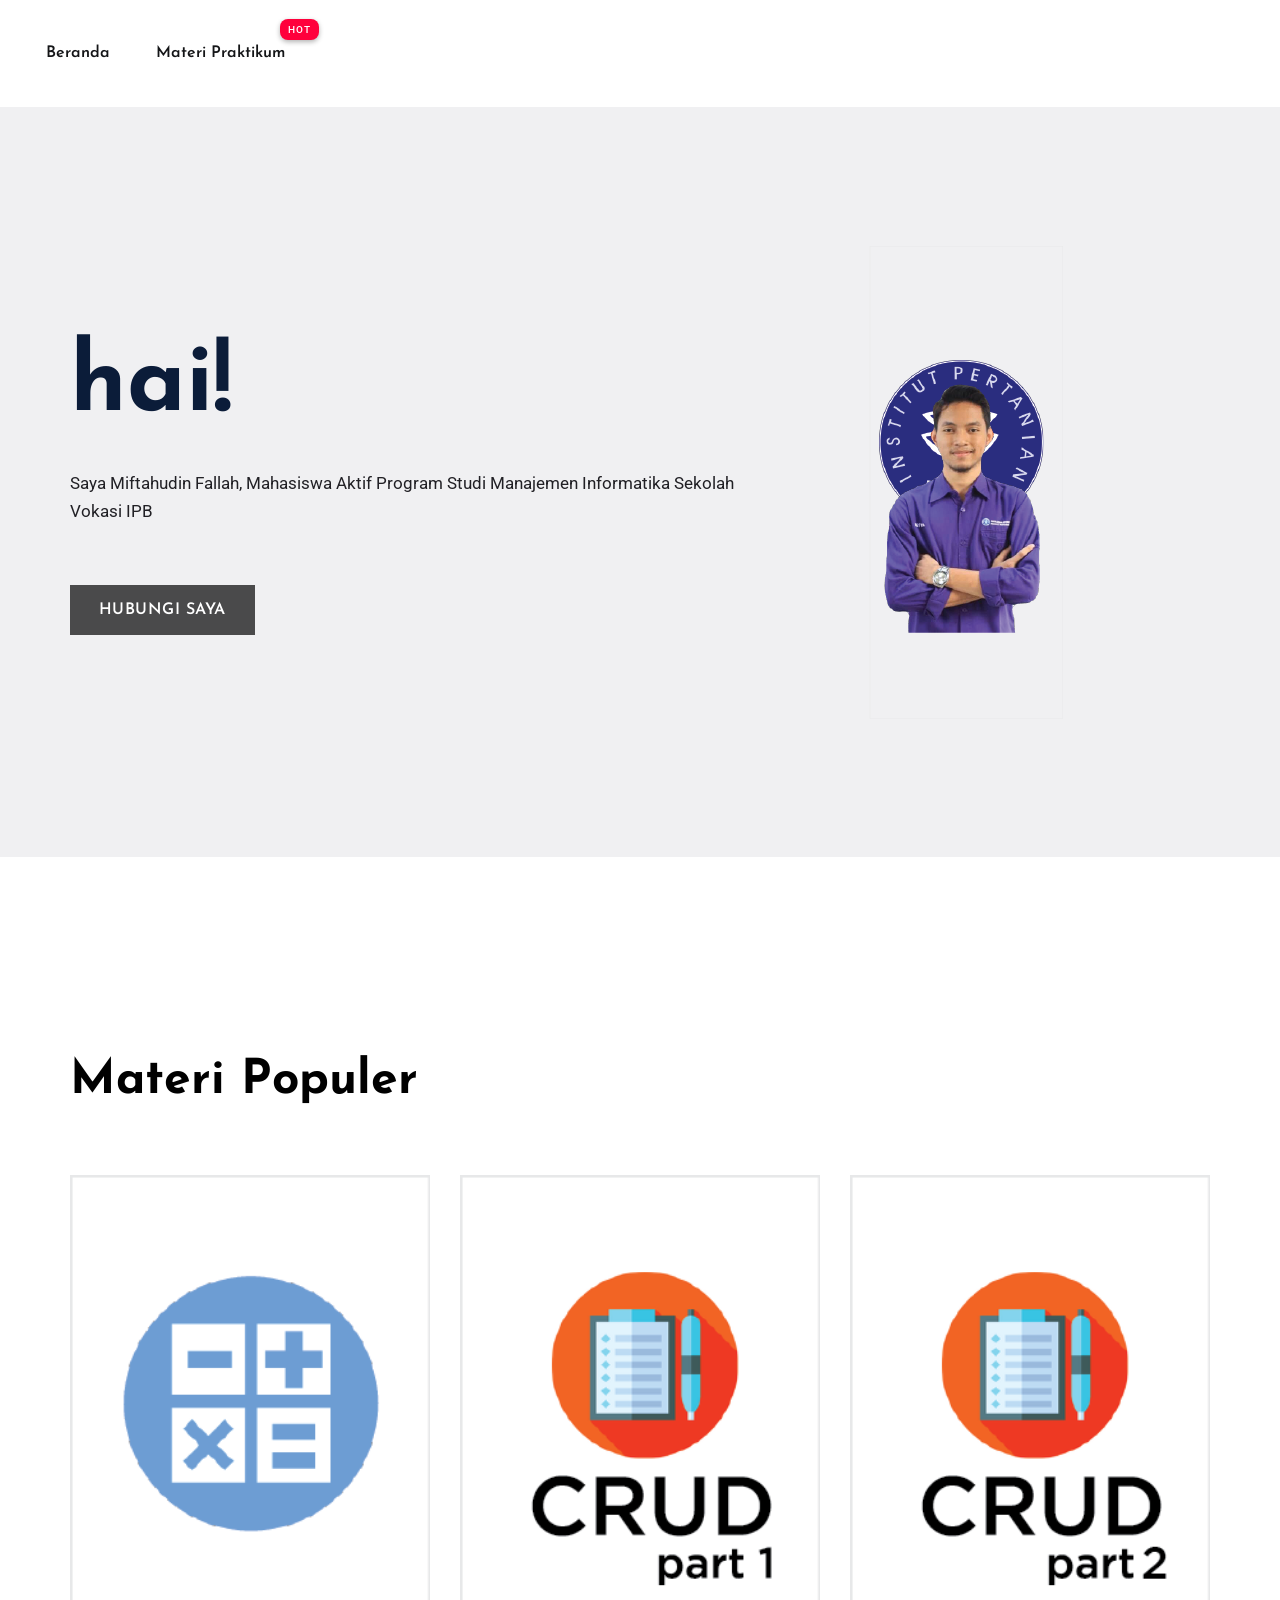
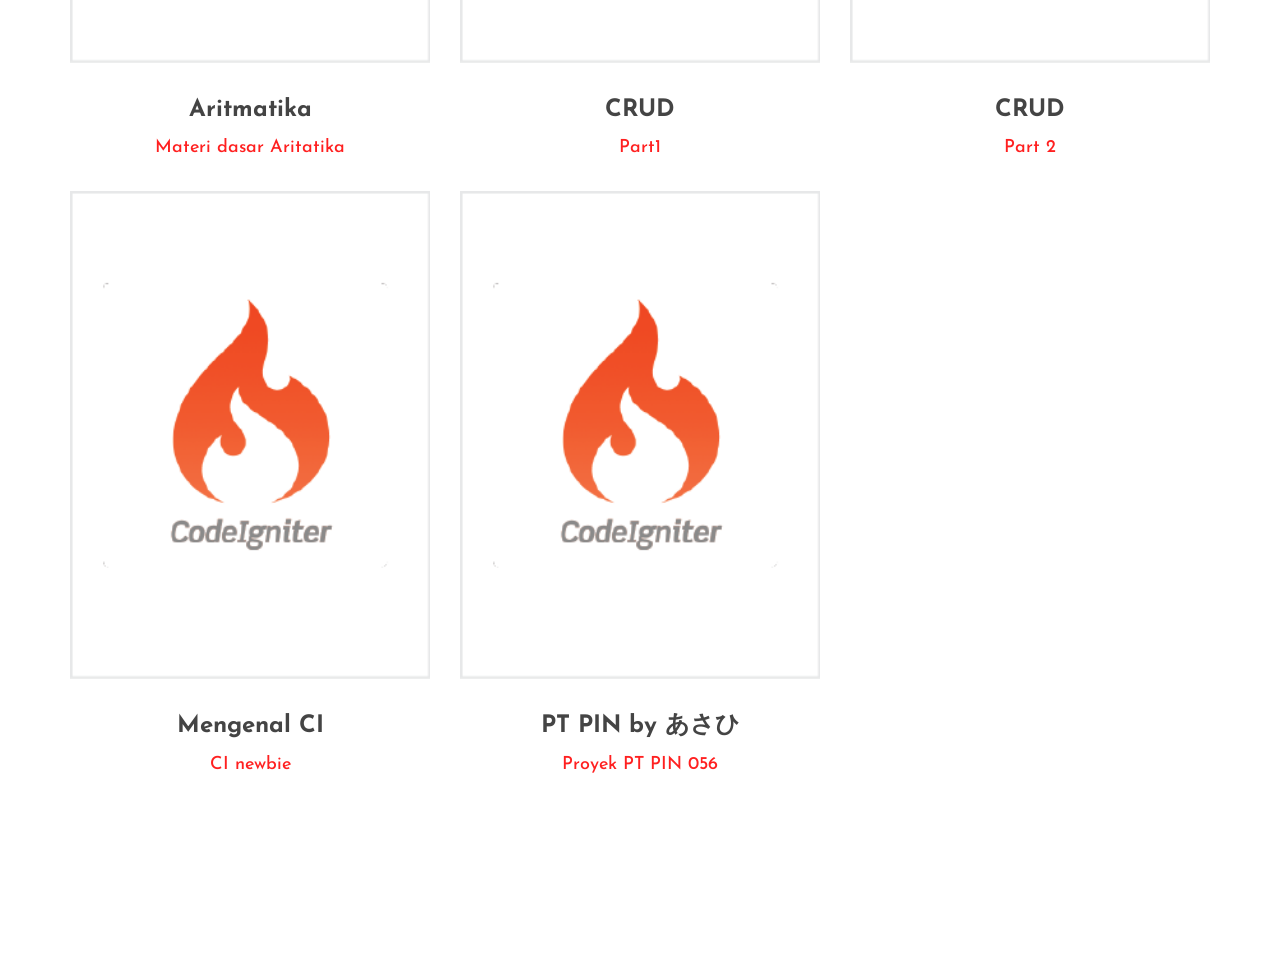
==== commit a7a24e1c: "Update index.html" ====
--- a/index.html
+++ b/index.html
@@ -56,7 +56,7 @@
                                             <li><a href="prakt1_aritmatika/aritmatika.php"> Pertemuan 1 <b>Aritmatika</b></a></li>
                                             <li><a href="prakt2_crud/01_tampildata.php"> Pertemuan 2 <b>CRUD part1</b></a></li>
                                             <li><a href="prakt3_crud/01_tampildata.php"> Pertemuan 3 <b>CRUD part2</b></a></li>
-                                            <li><a href="product_details.html"> Pertemuan 4 <b>Mengenal CI</b></a></li>
+                                            <li><a href="#"> Pertemuan 4 <b>Mengenal CI</b></a></li>
                                             
                                         </ul>
                                     </li>
@@ -194,8 +194,19 @@
                                 <img src="assets/img/hero/ci.png" alt="">
                             </div>
                             <div class="product-caption">
-                                <h3><a href="prakt3_crud/01_tampildata.php">Mengenal CI</a></h3>
+                                <h3><a href="prakt4_codeigniter">Mengenal CI</a></h3>
                                 <span>CI newbie</span>
+                            </div>
+                        </div>
+                    </div>
+                    <div class="col-xl-4 col-lg-4 col-md-6 col-sm-6">
+                        <div class="single-new-pro mb-30 text-center">
+                            <div class="product-img">
+                                <img src="assets/img/hero/ci.png" alt="">
+                            </div>
+                            <div class="product-caption">
+                                <h3><a href="http://pt-pin.rf.gd">PT PIN by あさひ</a></h3>
+                                <span>Proyek PT PIN 056</span>
                             </div>
                         </div>
                     </div>
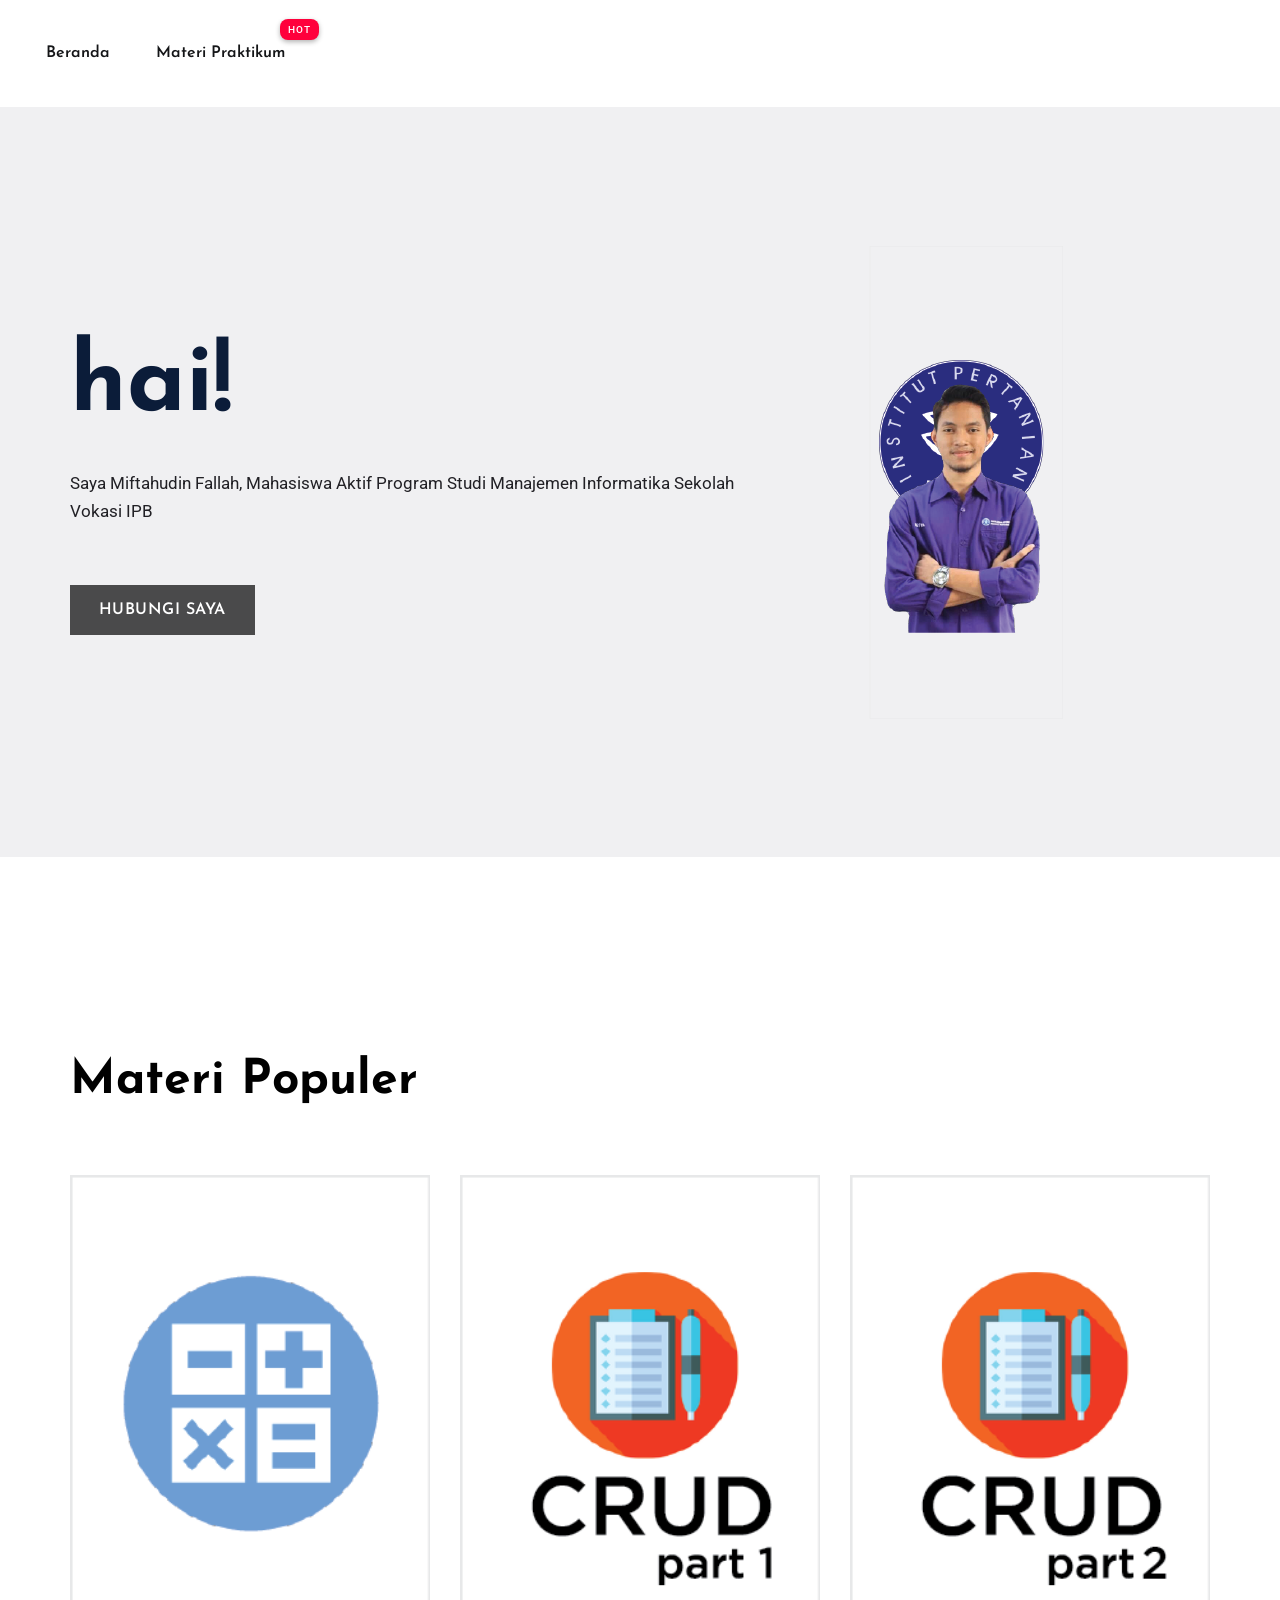
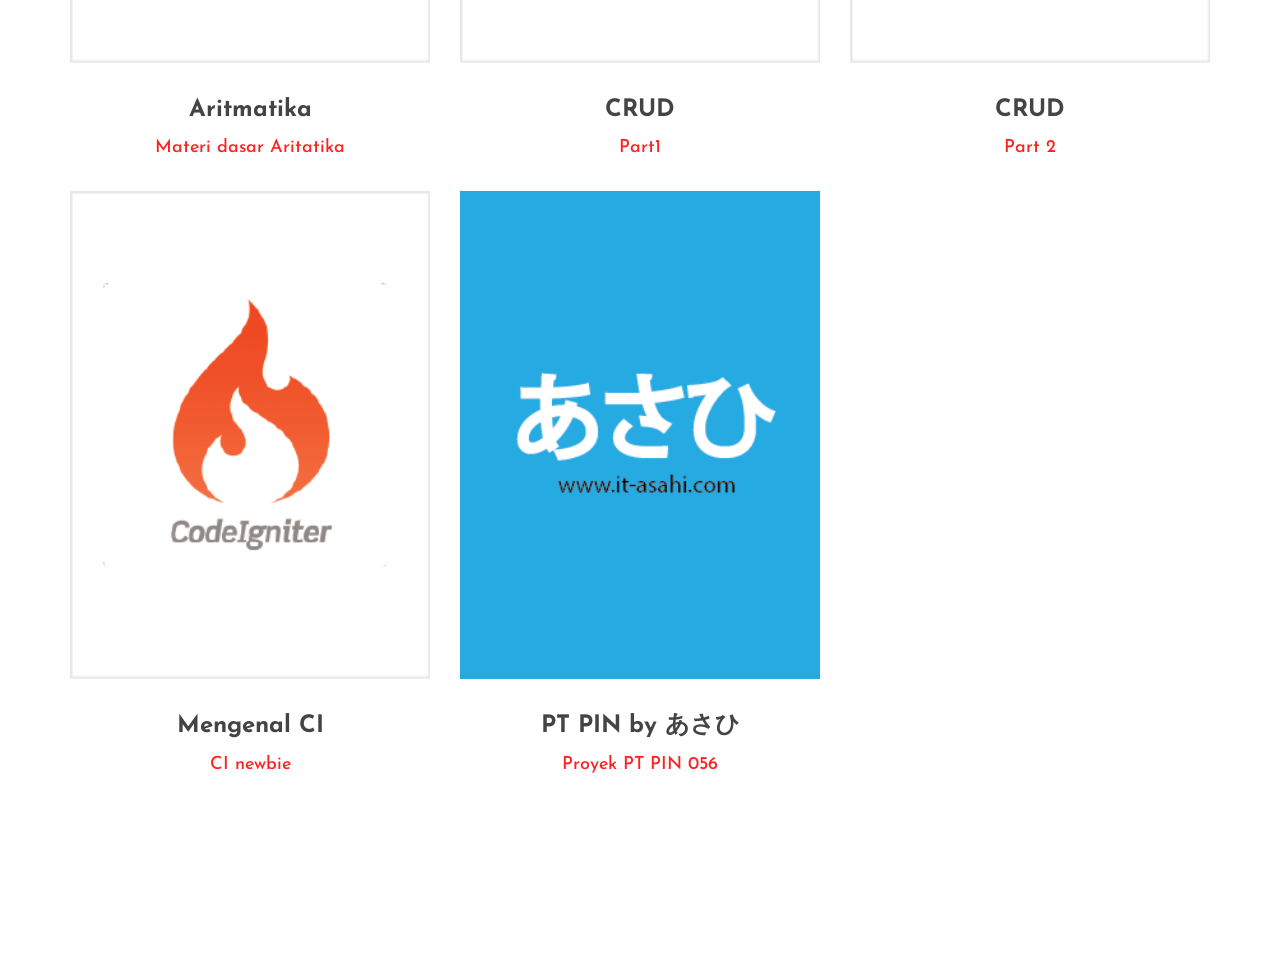
==== commit 75a2d68b: "update final" ====
--- a/index.html
+++ b/index.html
@@ -202,10 +202,10 @@
                     <div class="col-xl-4 col-lg-4 col-md-6 col-sm-6">
                         <div class="single-new-pro mb-30 text-center">
                             <div class="product-img">
-                                <img src="assets/img/hero/ci.png" alt="">
-                            </div>
-                            <div class="product-caption">
-                                <h3><a href="http://pt-pin.rf.gd">PT PIN by あさひ</a></h3>
+                                <img src="assets/img/hero/pin.png" alt="">
+                            </div>
+                            <div class="product-caption">
+                                <h3><a href="jline/index.html">PT PIN by あさひ</a></h3>
                                 <span>Proyek PT PIN 056</span>
                             </div>
                         </div>
